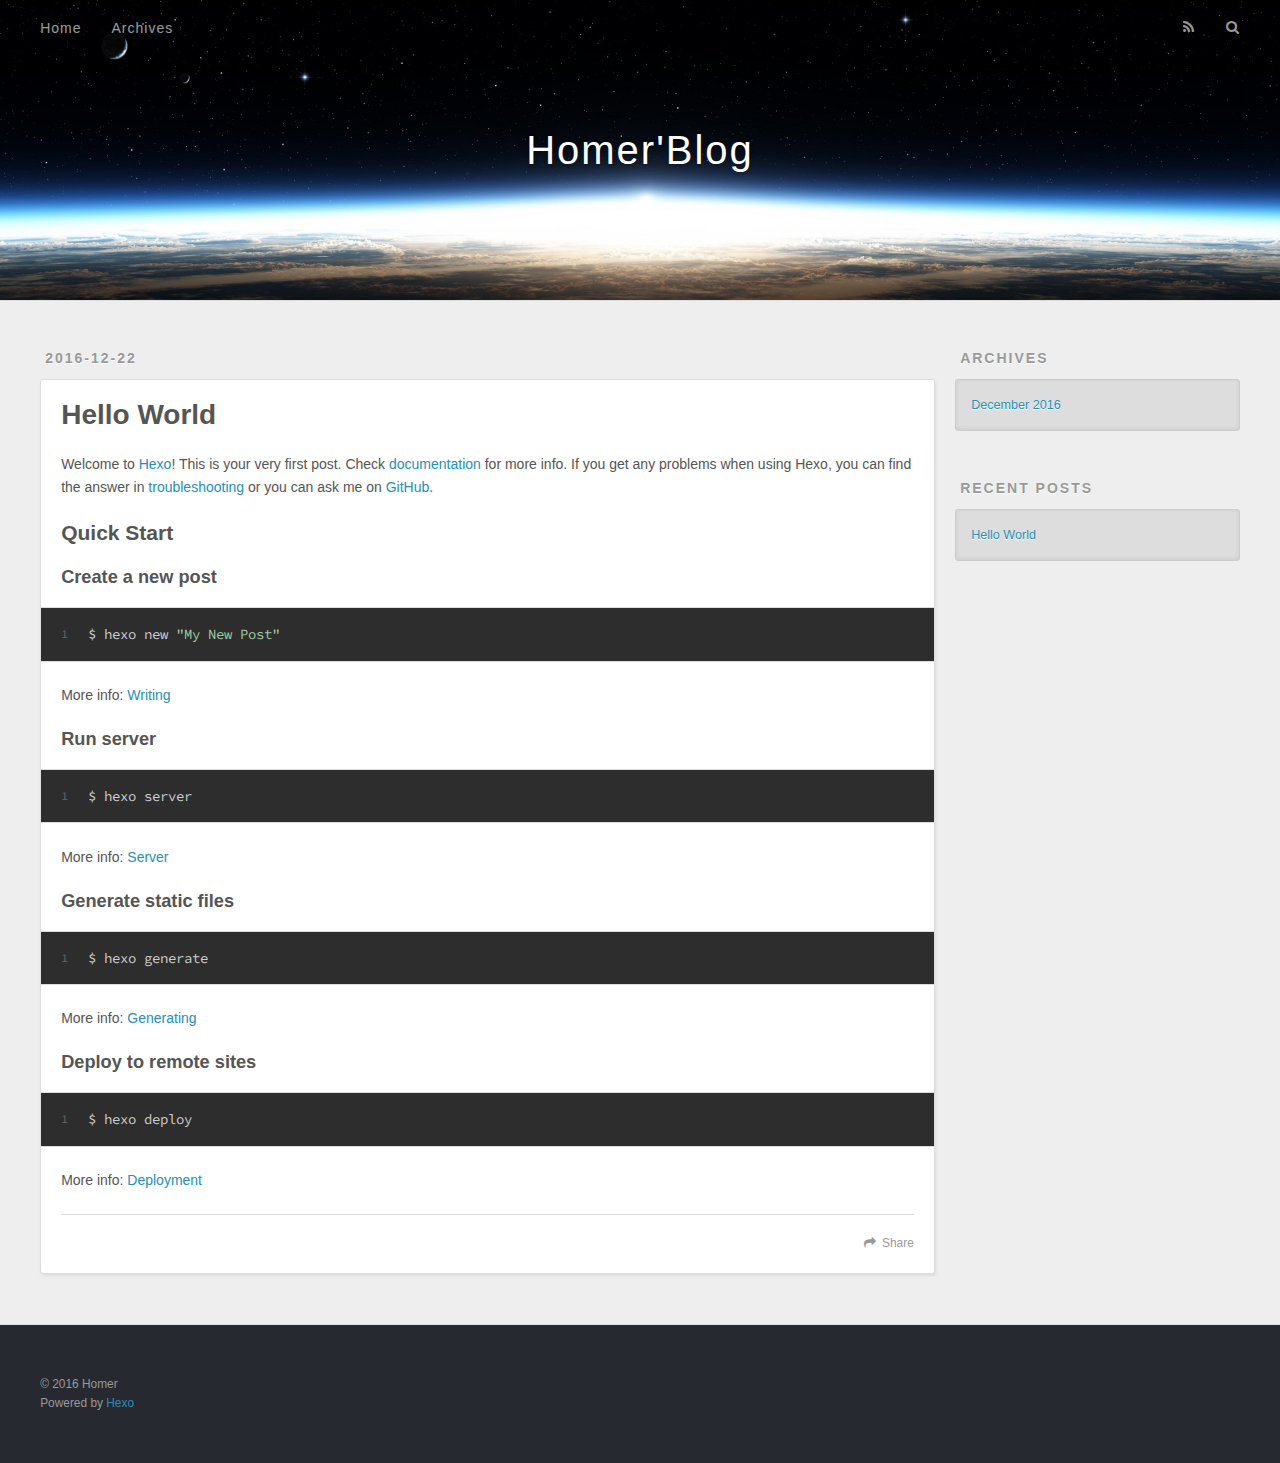
==== index.html @ 0e6e320c "Site updated: 2016-12-22 16:47:36" ====
<!DOCTYPE html>
<html>
<head>
  <meta charset="utf-8">
  
  <title>Homer&#39;Blog</title>
  <meta name="viewport" content="width=device-width, initial-scale=1, maximum-scale=1">
  <meta property="og:type" content="website">
<meta property="og:title" content="Homer'Blog">
<meta property="og:url" content="http://yoursite.com/index.html">
<meta property="og:site_name" content="Homer'Blog">
<meta name="twitter:card" content="summary">
<meta name="twitter:title" content="Homer'Blog">
  
    <link rel="alternate" href="/atom.xml" title="Homer&#39;Blog" type="application/atom+xml">
  
  
    <link rel="icon" href="/favicon.png">
  
  
    <link href="//fonts.googleapis.com/css?family=Source+Code+Pro" rel="stylesheet" type="text/css">
  
  <link rel="stylesheet" href="/css/style.css">
  

</head>

<body>
  <div id="container">
    <div id="wrap">
      <header id="header">
  <div id="banner"></div>
  <div id="header-outer" class="outer">
    <div id="header-title" class="inner">
      <h1 id="logo-wrap">
        <a href="/" id="logo">Homer&#39;Blog</a>
      </h1>
      
    </div>
    <div id="header-inner" class="inner">
      <nav id="main-nav">
        <a id="main-nav-toggle" class="nav-icon"></a>
        
          <a class="main-nav-link" href="/">Home</a>
        
          <a class="main-nav-link" href="/archives">Archives</a>
        
      </nav>
      <nav id="sub-nav">
        
          <a id="nav-rss-link" class="nav-icon" href="/atom.xml" title="RSS Feed"></a>
        
        <a id="nav-search-btn" class="nav-icon" title="Search"></a>
      </nav>
      <div id="search-form-wrap">
        <form action="//google.com/search" method="get" accept-charset="UTF-8" class="search-form"><input type="search" name="q" results="0" class="search-form-input" placeholder="Search"><button type="submit" class="search-form-submit">&#xF002;</button><input type="hidden" name="sitesearch" value="http://yoursite.com"></form>
      </div>
    </div>
  </div>
</header>
      <div class="outer">
        <section id="main">
  
    <article id="post-hello-world" class="article article-type-post" itemscope itemprop="blogPost">
  <div class="article-meta">
    <a href="/2016/12/22/hello-world/" class="article-date">
  <time datetime="2016-12-22T08:40:36.064Z" itemprop="datePublished">2016-12-22</time>
</a>
    
  </div>
  <div class="article-inner">
    
    
      <header class="article-header">
        
  
    <h1 itemprop="name">
      <a class="article-title" href="/2016/12/22/hello-world/">Hello World</a>
    </h1>
  

      </header>
    
    <div class="article-entry" itemprop="articleBody">
      
        <p>Welcome to <a href="https://hexo.io/" target="_blank" rel="external">Hexo</a>! This is your very first post. Check <a href="https://hexo.io/docs/" target="_blank" rel="external">documentation</a> for more info. If you get any problems when using Hexo, you can find the answer in <a href="https://hexo.io/docs/troubleshooting.html" target="_blank" rel="external">troubleshooting</a> or you can ask me on <a href="https://github.com/hexojs/hexo/issues" target="_blank" rel="external">GitHub</a>.</p>
<h2 id="Quick-Start"><a href="#Quick-Start" class="headerlink" title="Quick Start"></a>Quick Start</h2><h3 id="Create-a-new-post"><a href="#Create-a-new-post" class="headerlink" title="Create a new post"></a>Create a new post</h3><figure class="highlight bash"><table><tr><td class="gutter"><pre><div class="line">1</div></pre></td><td class="code"><pre><div class="line">$ hexo new <span class="string">"My New Post"</span></div></pre></td></tr></table></figure>
<p>More info: <a href="https://hexo.io/docs/writing.html" target="_blank" rel="external">Writing</a></p>
<h3 id="Run-server"><a href="#Run-server" class="headerlink" title="Run server"></a>Run server</h3><figure class="highlight bash"><table><tr><td class="gutter"><pre><div class="line">1</div></pre></td><td class="code"><pre><div class="line">$ hexo server</div></pre></td></tr></table></figure>
<p>More info: <a href="https://hexo.io/docs/server.html" target="_blank" rel="external">Server</a></p>
<h3 id="Generate-static-files"><a href="#Generate-static-files" class="headerlink" title="Generate static files"></a>Generate static files</h3><figure class="highlight bash"><table><tr><td class="gutter"><pre><div class="line">1</div></pre></td><td class="code"><pre><div class="line">$ hexo generate</div></pre></td></tr></table></figure>
<p>More info: <a href="https://hexo.io/docs/generating.html" target="_blank" rel="external">Generating</a></p>
<h3 id="Deploy-to-remote-sites"><a href="#Deploy-to-remote-sites" class="headerlink" title="Deploy to remote sites"></a>Deploy to remote sites</h3><figure class="highlight bash"><table><tr><td class="gutter"><pre><div class="line">1</div></pre></td><td class="code"><pre><div class="line">$ hexo deploy</div></pre></td></tr></table></figure>
<p>More info: <a href="https://hexo.io/docs/deployment.html" target="_blank" rel="external">Deployment</a></p>

      
    </div>
    <footer class="article-footer">
      <a data-url="http://yoursite.com/2016/12/22/hello-world/" data-id="cix04klu40000aospri0q5ve8" class="article-share-link">Share</a>
      
      
    </footer>
  </div>
  
</article>


  

</section>
        
          <aside id="sidebar">
  
    

  
    

  
    
  
    
  <div class="widget-wrap">
    <h3 class="widget-title">Archives</h3>
    <div class="widget">
      <ul class="archive-list"><li class="archive-list-item"><a class="archive-list-link" href="/archives/2016/12/">December 2016</a></li></ul>
    </div>
  </div>


  
    
  <div class="widget-wrap">
    <h3 class="widget-title">Recent Posts</h3>
    <div class="widget">
      <ul>
        
          <li>
            <a href="/2016/12/22/hello-world/">Hello World</a>
          </li>
        
      </ul>
    </div>
  </div>

  
</aside>
        
      </div>
      <footer id="footer">
  
  <div class="outer">
    <div id="footer-info" class="inner">
      &copy; 2016 Homer<br>
      Powered by <a href="http://hexo.io/" target="_blank">Hexo</a>
    </div>
  </div>
</footer>
    </div>
    <nav id="mobile-nav">
  
    <a href="/" class="mobile-nav-link">Home</a>
  
    <a href="/archives" class="mobile-nav-link">Archives</a>
  
</nav>
    

<script src="//ajax.googleapis.com/ajax/libs/jquery/2.0.3/jquery.min.js"></script>


  <link rel="stylesheet" href="/fancybox/jquery.fancybox.css">
  <script src="/fancybox/jquery.fancybox.pack.js"></script>


<script src="/js/script.js"></script>

  </div>
</body>
</html>
---- css/style.css ----
body {
  width: 100%;
}
body:before,
body:after {
  content: "";
  display: table;
}
body:after {
  clear: both;
}
html,
body,
div,
span,
applet,
object,
iframe,
h1,
h2,
h3,
h4,
h5,
h6,
p,
blockquote,
pre,
a,
abbr,
acronym,
address,
big,
cite,
code,
del,
dfn,
em,
img,
ins,
kbd,
q,
s,
samp,
small,
strike,
strong,
sub,
sup,
tt,
var,
dl,
dt,
dd,
ol,
ul,
li,
fieldset,
form,
label,
legend,
table,
caption,
tbody,
tfoot,
thead,
tr,
th,
td {
  margin: 0;
  padding: 0;
  border: 0;
  outline: 0;
  font-weight: inherit;
  font-style: inherit;
  font-family: inherit;
  font-size: 100%;
  vertical-align: baseline;
}
body {
  line-height: 1;
  color: #000;
  background: #fff;
}
ol,
ul {
  list-style: none;
}
table {
  border-collapse: separate;
  border-spacing: 0;
  vertical-align: middle;
}
caption,
th,
td {
  text-align: left;
  font-weight: normal;
  vertical-align: middle;
}
a img {
  border: none;
}
input,
button {
  margin: 0;
  padding: 0;
}
input::-moz-focus-inner,
button::-moz-focus-inner {
  border: 0;
  padding: 0;
}
@font-face {
  font-family: FontAwesome;
  font-style: normal;
  font-weight: normal;
  src: url("fonts/fontawesome-webfont.eot?v=#4.0.3");
  src: url("fonts/fontawesome-webfont.eot?#iefix&v=#4.0.3") format("embedded-opentype"), url("fonts/fontawesome-webfont.woff?v=#4.0.3") format("woff"), url("fonts/fontawesome-webfont.ttf?v=#4.0.3") format("truetype"), url("fonts/fontawesome-webfont.svg#fontawesomeregular?v=#4.0.3") format("svg");
}
html,
body,
#container {
  height: 100%;
}
body {
  background: #eee;
  font: 14px "Helvetica Neue", Helvetica, Arial, sans-serif;
  -webkit-text-size-adjust: 100%;
}
.outer {
  max-width: 1220px;
  margin: 0 auto;
  padding: 0 20px;
}
.outer:before,
.outer:after {
  content: "";
  display: table;
}
.outer:after {
  clear: both;
}
.inner {
  display: inline;
  float: left;
  width: 98.33333333333333%;
  margin: 0 0.833333333333333%;
}
.left,
.alignleft {
  float: left;
}
.right,
.alignright {
  float: right;
}
.clear {
  clear: both;
}
#container {
  position: relative;
}
.mobile-nav-on {
  overflow: hidden;
}
#wrap {
  height: 100%;
  width: 100%;
  position: absolute;
  top: 0;
  left: 0;
  -webkit-transition: 0.2s ease-out;
  -moz-transition: 0.2s ease-out;
  -ms-transition: 0.2s ease-out;
  transition: 0.2s ease-out;
  z-index: 1;
  background: #eee;
}
.mobile-nav-on #wrap {
  left: 280px;
}
@media screen and (min-width: 768px) {
  #main {
    display: inline;
    float: left;
    width: 73.33333333333333%;
    margin: 0 0.833333333333333%;
  }
}
.article-date,
.article-category-link,
.archive-year,
.widget-title {
  text-decoration: none;
  text-transform: uppercase;
  letter-spacing: 2px;
  color: #999;
  margin-bottom: 1em;
  margin-left: 5px;
  line-height: 1em;
  text-shadow: 0 1px #fff;
  font-weight: bold;
}
.article-inner,
.archive-article-inner {
  background: #fff;
  -webkit-box-shadow: 1px 2px 3px #ddd;
  box-shadow: 1px 2px 3px #ddd;
  border: 1px solid #ddd;
  border-radius: 3px;
}
.article-entry h1,
.widget h1 {
  font-size: 2em;
}
.article-entry h2,
.widget h2 {
  font-size: 1.5em;
}
.article-entry h3,
.widget h3 {
  font-size: 1.3em;
}
.article-entry h4,
.widget h4 {
  font-size: 1.2em;
}
.article-entry h5,
.widget h5 {
  font-size: 1em;
}
.article-entry h6,
.widget h6 {
  font-size: 1em;
  color: #999;
}
.article-entry hr,
.widget hr {
  border: 1px dashed #ddd;
}
.article-entry strong,
.widget strong {
  font-weight: bold;
}
.article-entry em,
.widget em,
.article-entry cite,
.widget cite {
  font-style: italic;
}
.article-entry sup,
.widget sup,
.article-entry sub,
.widget sub {
  font-size: 0.75em;
  line-height: 0;
  position: relative;
  vertical-align: baseline;
}
.article-entry sup,
.widget sup {
  top: -0.5em;
}
.article-entry sub,
.widget sub {
  bottom: -0.2em;
}
.article-entry small,
.widget small {
  font-size: 0.85em;
}
.article-entry acronym,
.widget acronym,
.article-entry abbr,
.widget abbr {
  border-bottom: 1px dotted;
}
.article-entry ul,
.widget ul,
.article-entry ol,
.widget ol,
.article-entry dl,
.widget dl {
  margin: 0 20px;
  line-height: 1.6em;
}
.article-entry ul ul,
.widget ul ul,
.article-entry ol ul,
.widget ol ul,
.article-entry ul ol,
.widget ul ol,
.article-entry ol ol,
.widget ol ol {
  margin-top: 0;
  margin-bottom: 0;
}
.article-entry ul,
.widget ul {
  list-style: disc;
}
.article-entry ol,
.widget ol {
  list-style: decimal;
}
.article-entry dt,
.widget dt {
  font-weight: bold;
}
#header {
  height: 300px;
  position: relative;
  border-bottom: 1px solid #ddd;
}
#header:before,
#header:after {
  content: "";
  position: absolute;
  left: 0;
  right: 0;
  height: 40px;
}
#header:before {
  top: 0;
  background: -webkit-linear-gradient(rgba(0,0,0,0.2), transparent);
  background: -moz-linear-gradient(rgba(0,0,0,0.2), transparent);
  background: -ms-linear-gradient(rgba(0,0,0,0.2), transparent);
  background: linear-gradient(rgba(0,0,0,0.2), transparent);
}
#header:after {
  bottom: 0;
  background: -webkit-linear-gradient(transparent, rgba(0,0,0,0.2));
  background: -moz-linear-gradient(transparent, rgba(0,0,0,0.2));
  background: -ms-linear-gradient(transparent, rgba(0,0,0,0.2));
  background: linear-gradient(transparent, rgba(0,0,0,0.2));
}
#header-outer {
  height: 100%;
  position: relative;
}
#header-inner {
  position: relative;
  overflow: hidden;
}
#banner {
  position: absolute;
  top: 0;
  left: 0;
  width: 100%;
  height: 100%;
  background: url("images/banner.jpg") center #000;
  -webkit-background-size: cover;
  -moz-background-size: cover;
  background-size: cover;
  z-index: -1;
}
#header-title {
  text-align: center;
  height: 40px;
  position: absolute;
  top: 50%;
  left: 0;
  margin-top: -20px;
}
#logo,
#subtitle {
  text-decoration: none;
  color: #fff;
  font-weight: 300;
  text-shadow: 0 1px 4px rgba(0,0,0,0.3);
}
#logo {
  font-size: 40px;
  line-height: 40px;
  letter-spacing: 2px;
}
#subtitle {
  font-size: 16px;
  line-height: 16px;
  letter-spacing: 1px;
}
#subtitle-wrap {
  margin-top: 16px;
}
#main-nav {
  float: left;
  margin-left: -15px;
}
.nav-icon,
.main-nav-link {
  float: left;
  color: #fff;
  opacity: 0.6;
  text-decoration: none;
  text-shadow: 0 1px rgba(0,0,0,0.2);
  -webkit-transition: opacity 0.2s;
  -moz-transition: opacity 0.2s;
  -ms-transition: opacity 0.2s;
  transition: opacity 0.2s;
  display: block;
  padding: 20px 15px;
}
.nav-icon:hover,
.main-nav-link:hover {
  opacity: 1;
}
.nav-icon {
  font-family: FontAwesome;
  text-align: center;
  font-size: 14px;
  width: 14px;
  height: 14px;
  padding: 20px 15px;
  position: relative;
  cursor: pointer;
}
.main-nav-link {
  font-weight: 300;
  letter-spacing: 1px;
}
@media screen and (max-width: 479px) {
  .main-nav-link {
    display: none;
  }
}
#main-nav-toggle {
  display: none;
}
#main-nav-toggle:before {
  content: "\f0c9";
}
@media screen and (max-width: 479px) {
  #main-nav-toggle {
    display: block;
  }
}
#sub-nav {
  float: right;
  margin-right: -15px;
}
#nav-rss-link:before {
  content: "\f09e";
}
#nav-search-btn:before {
  content: "\f002";
}
#search-form-wrap {
  position: absolute;
  top: 15px;
  width: 150px;
  height: 30px;
  right: -150px;
  opacity: 0;
  -webkit-transition: 0.2s ease-out;
  -moz-transition: 0.2s ease-out;
  -ms-transition: 0.2s ease-out;
  transition: 0.2s ease-out;
}
#search-form-wrap.on {
  opacity: 1;
  right: 0;
}
@media screen and (max-width: 479px) {
  #search-form-wrap {
    width: 100%;
    right: -100%;
  }
}
.search-form {
  position: absolute;
  top: 0;
  left: 0;
  right: 0;
  background: #fff;
  padding: 5px 15px;
  border-radius: 15px;
  -webkit-box-shadow: 0 0 10px rgba(0,0,0,0.3);
  box-shadow: 0 0 10px rgba(0,0,0,0.3);
}
.search-form-input {
  border: none;
  background: none;
  color: #555;
  width: 100%;
  font: 13px "Helvetica Neue", Helvetica, Arial, sans-serif;
  outline: none;
}
.search-form-input::-webkit-search-results-decoration,
.search-form-input::-webkit-search-cancel-button {
  -webkit-appearance: none;
}
.search-form-submit {
  position: absolute;
  top: 50%;
  right: 10px;
  margin-top: -7px;
  font: 13px FontAwesome;
  border: none;
  background: none;
  color: #bbb;
  cursor: pointer;
}
.search-form-submit:hover,
.search-form-submit:focus {
  color: #777;
}
.article {
  margin: 50px 0;
}
.article-inner {
  overflow: hidden;
}
.article-meta:before,
.article-meta:after {
  content: "";
  display: table;
}
.article-meta:after {
  clear: both;
}
.article-date {
  float: left;
}
.article-category {
  float: left;
  line-height: 1em;
  color: #ccc;
  text-shadow: 0 1px #fff;
  margin-left: 8px;
}
.article-category:before {
  content: "\2022";
}
.article-category-link {
  margin: 0 12px 1em;
}
.article-header {
  padding: 20px 20px 0;
}
.article-title {
  text-decoration: none;
  font-size: 2em;
  font-weight: bold;
  color: #555;
  line-height: 1.1em;
  -webkit-transition: color 0.2s;
  -moz-transition: color 0.2s;
  -ms-transition: color 0.2s;
  transition: color 0.2s;
}
a.article-title:hover {
  color: #258fb8;
}
.article-entry {
  color: #555;
  padding: 0 20px;
}
.article-entry:before,
.article-entry:after {
  content: "";
  display: table;
}
.article-entry:after {
  clear: both;
}
.article-entry p,
.article-entry table {
  line-height: 1.6em;
  margin: 1.6em 0;
}
.article-entry h1,
.article-entry h2,
.article-entry h3,
.article-entry h4,
.article-entry h5,
.article-entry h6 {
  font-weight: bold;
}
.article-entry h1,
.article-entry h2,
.article-entry h3,
.article-entry h4,
.article-entry h5,
.article-entry h6 {
  line-height: 1.1em;
  margin: 1.1em 0;
}
.article-entry a {
  color: #258fb8;
  text-decoration: none;
}
.article-entry a:hover {
  text-decoration: underline;
}
.article-entry ul,
.article-entry ol,
.article-entry dl {
  margin-top: 1.6em;
  margin-bottom: 1.6em;
}
.article-entry img,
.article-entry video {
  max-width: 100%;
  height: auto;
  display: block;
  margin: auto;
}
.article-entry iframe {
  border: none;
}
.article-entry table {
  width: 100%;
  border-collapse: collapse;
  border-spacing: 0;
}
.article-entry th {
  font-weight: bold;
  border-bottom: 3px solid #ddd;
  padding-bottom: 0.5em;
}
.article-entry td {
  border-bottom: 1px solid #ddd;
  padding: 10px 0;
}
.article-entry blockquote {
  font-family: Georgia, "Times New Roman", serif;
  font-size: 1.4em;
  margin: 1.6em 20px;
  text-align: center;
}
.article-entry blockquote footer {
  font-size: 14px;
  margin: 1.6em 0;
  font-family: "Helvetica Neue", Helvetica, Arial, sans-serif;
}
.article-entry blockquote footer cite:before {
  content: "—";
  padding: 0 0.5em;
}
.article-entry .pullquote {
  text-align: left;
  width: 45%;
  margin: 0;
}
.article-entry .pullquote.left {
  margin-left: 0.5em;
  margin-right: 1em;
}
.article-entry .pullquote.right {
  margin-right: 0.5em;
  margin-left: 1em;
}
.article-entry .caption {
  color: #999;
  display: block;
  font-size: 0.9em;
  margin-top: 0.5em;
  position: relative;
  text-align: center;
}
.article-entry .video-container {
  position: relative;
  padding-top: 56.25%;
  height: 0;
  overflow: hidden;
}
.article-entry .video-container iframe,
.article-entry .video-container object,
.article-entry .video-container embed {
  position: absolute;
  top: 0;
  left: 0;
  width: 100%;
  height: 100%;
  margin-top: 0;
}
.article-more-link a {
  display: inline-block;
  line-height: 1em;
  padding: 6px 15px;
  border-radius: 15px;
  background: #eee;
  color: #999;
  text-shadow: 0 1px #fff;
  text-decoration: none;
}
.article-more-link a:hover {
  background: #258fb8;
  color: #fff;
  text-decoration: none;
  text-shadow: 0 1px #1e7293;
}
.article-footer {
  font-size: 0.85em;
  line-height: 1.6em;
  border-top: 1px solid #ddd;
  padding-top: 1.6em;
  margin: 0 20px 20px;
}
.article-footer:before,
.article-footer:after {
  content: "";
  display: table;
}
.article-footer:after {
  clear: both;
}
.article-footer a {
  color: #999;
  text-decoration: none;
}
.article-footer a:hover {
  color: #555;
}
.article-tag-list-item {
  float: left;
  margin-right: 10px;
}
.article-tag-list-link:before {
  content: "#";
}
.article-comment-link {
  float: right;
}
.article-comment-link:before {
  content: "\f075";
  font-family: FontAwesome;
  padding-right: 8px;
}
.article-share-link {
  cursor: pointer;
  float: right;
  margin-left: 20px;
}
.article-share-link:before {
  content: "\f064";
  font-family: FontAwesome;
  padding-right: 6px;
}
#article-nav {
  position: relative;
}
#article-nav:before,
#article-nav:after {
  content: "";
  display: table;
}
#article-nav:after {
  clear: both;
}
@media screen and (min-width: 768px) {
  #article-nav {
    margin: 50px 0;
  }
  #article-nav:before {
    width: 8px;
    height: 8px;
    position: absolute;
    top: 50%;
    left: 50%;
    margin-top: -4px;
    margin-left: -4px;
    content: "";
    border-radius: 50%;
    background: #ddd;
    -webkit-box-shadow: 0 1px 2px #fff;
    box-shadow: 0 1px 2px #fff;
  }
}
.article-nav-link-wrap {
  text-decoration: none;
  text-shadow: 0 1px #fff;
  color: #999;
  -webkit-box-sizing: border-box;
  -moz-box-sizing: border-box;
  box-sizing: border-box;
  margin-top: 50px;
  text-align: center;
  display: block;
}
.article-nav-link-wrap:hover {
  color: #555;
}
@media screen and (min-width: 768px) {
  .article-nav-link-wrap {
    width: 50%;
    margin-top: 0;
  }
}
@media screen and (min-width: 768px) {
  #article-nav-newer {
    float: left;
    text-align: right;
    padding-right: 20px;
  }
}
@media screen and (min-width: 768px) {
  #article-nav-older {
    float: right;
    text-align: left;
    padding-left: 20px;
  }
}
.article-nav-caption {
  text-transform: uppercase;
  letter-spacing: 2px;
  color: #ddd;
  line-height: 1em;
  font-weight: bold;
}
#article-nav-newer .article-nav-caption {
  margin-right: -2px;
}
.article-nav-title {
  font-size: 0.85em;
  line-height: 1.6em;
  margin-top: 0.5em;
}
.article-share-box {
  position: absolute;
  display: none;
  background: #fff;
  -webkit-box-shadow: 1px 2px 10px rgba(0,0,0,0.2);
  box-shadow: 1px 2px 10px rgba(0,0,0,0.2);
  border-radius: 3px;
  margin-left: -145px;
  overflow: hidden;
  z-index: 1;
}
.article-share-box.on {
  display: block;
}
.article-share-input {
  width: 100%;
  background: none;
  -webkit-box-sizing: border-box;
  -moz-box-sizing: border-box;
  box-sizing: border-box;
  font: 14px "Helvetica Neue", Helvetica, Arial, sans-serif;
  padding: 0 15px;
  color: #555;
  outline: none;
  border: 1px solid #ddd;
  border-radius: 3px 3px 0 0;
  height: 36px;
  line-height: 36px;
}
.article-share-links {
  background: #eee;
}
.article-share-links:before,
.article-share-links:after {
  content: "";
  display: table;
}
.article-share-links:after {
  clear: both;
}
.article-share-twitter,
.article-share-facebook,
.article-share-pinterest,
.article-share-google {
  width: 50px;
  height: 36px;
  display: block;
  float: left;
  position: relative;
  color: #999;
  text-shadow: 0 1px #fff;
}
.article-share-twitter:before,
.article-share-facebook:before,
.article-share-pinterest:before,
.article-share-google:before {
  font-size: 20px;
  font-family: FontAwesome;
  width: 20px;
  height: 20px;
  position: absolute;
  top: 50%;
  left: 50%;
  margin-top: -10px;
  margin-left: -10px;
  text-align: center;
}
.article-share-twitter:hover,
.article-share-facebook:hover,
.article-share-pinterest:hover,
.article-share-google:hover {
  color: #fff;
}
.article-share-twitter:before {
  content: "\f099";
}
.article-share-twitter:hover {
  background: #00aced;
  text-shadow: 0 1px #008abe;
}
.article-share-facebook:before {
  content: "\f09a";
}
.article-share-facebook:hover {
  background: #3b5998;
  text-shadow: 0 1px #2f477a;
}
.article-share-pinterest:before {
  content: "\f0d2";
}
.article-share-pinterest:hover {
  background: #cb2027;
  text-shadow: 0 1px #a21a1f;
}
.article-share-google:before {
  content: "\f0d5";
}
.article-share-google:hover {
  background: #dd4b39;
  text-shadow: 0 1px #be3221;
}
.article-gallery {
  background: #000;
  position: relative;
}
.article-gallery-photos {
  position: relative;
  overflow: hidden;
}
.article-gallery-img {
  display: none;
  max-width: 100%;
}
.article-gallery-img:first-child {
  display: block;
}
.article-gallery-img.loaded {
  position: absolute;
  display: block;
}
.article-gallery-img img {
  display: block;
  max-width: 100%;
  margin: 0 auto;
}
#comments {
  background: #fff;
  -webkit-box-shadow: 1px 2px 3px #ddd;
  box-shadow: 1px 2px 3px #ddd;
  padding: 20px;
  border: 1px solid #ddd;
  border-radius: 3px;
  margin: 50px 0;
}
#comments a {
  color: #258fb8;
}
.archives-wrap {
  margin: 50px 0;
}
.archives:before,
.archives:after {
  content: "";
  display: table;
}
.archives:after {
  clear: both;
}
.archive-year-wrap {
  margin-bottom: 1em;
}
.archives {
  -webkit-column-gap: 10px;
  -moz-column-gap: 10px;
  column-gap: 10px;
}
@media screen and (min-width: 480px) and (max-width: 767px) {
  .archives {
    -webkit-column-count: 2;
    -moz-column-count: 2;
    column-count: 2;
  }
}
@media screen and (min-width: 768px) {
  .archives {
    -webkit-column-count: 3;
    -moz-column-count: 3;
    column-count: 3;
  }
}
.archive-article {
  -webkit-column-break-inside: avoid;
  page-break-inside: avoid;
  overflow: hidden;
  break-inside: avoid-column;
}
.archive-article-inner {
  padding: 10px;
  margin-bottom: 15px;
}
.archive-article-title {
  text-decoration: none;
  font-weight: bold;
  color: #555;
  -webkit-transition: color 0.2s;
  -moz-transition: color 0.2s;
  -ms-transition: color 0.2s;
  transition: color 0.2s;
  line-height: 1.6em;
}
.archive-article-title:hover {
  color: #258fb8;
}
.archive-article-footer {
  margin-top: 1em;
}
.archive-article-date {
  color: #999;
  text-decoration: none;
  font-size: 0.85em;
  line-height: 1em;
  margin-bottom: 0.5em;
  display: block;
}
#page-nav {
  margin: 50px auto;
  background: #fff;
  -webkit-box-shadow: 1px 2px 3px #ddd;
  box-shadow: 1px 2px 3px #ddd;
  border: 1px solid #ddd;
  border-radius: 3px;
  text-align: center;
  color: #999;
  overflow: hidden;
}
#page-nav:before,
#page-nav:after {
  content: "";
  display: table;
}
#page-nav:after {
  clear: both;
}
#page-nav a,
#page-nav span {
  padding: 10px 20px;
  line-height: 1;
  height: 2ex;
}
#page-nav a {
  color: #999;
  text-decoration: none;
}
#page-nav a:hover {
  background: #999;
  color: #fff;
}
#page-nav .prev {
  float: left;
}
#page-nav .next {
  float: right;
}
#page-nav .page-number {
  display: inline-block;
}
@media screen and (max-width: 479px) {
  #page-nav .page-number {
    display: none;
  }
}
#page-nav .current {
  color: #555;
  font-weight: bold;
}
#page-nav .space {
  color: #ddd;
}
#footer {
  background: #262a30;
  padding: 50px 0;
  border-top: 1px solid #ddd;
  color: #999;
}
#footer a {
  color: #258fb8;
  text-decoration: none;
}
#footer a:hover {
  text-decoration: underline;
}
#footer-info {
  line-height: 1.6em;
  font-size: 0.85em;
}
.article-entry pre,
.article-entry .highlight {
  background: #2d2d2d;
  margin: 0 -20px;
  padding: 15px 20px;
  border-style: solid;
  border-color: #ddd;
  border-width: 1px 0;
  overflow: auto;
  color: #ccc;
  line-height: 22.400000000000002px;
}
.article-entry .highlight .gutter pre,
.article-entry .gist .gist-file .gist-data .line-numbers {
  color: #666;
  font-size: 0.85em;
}
.article-entry pre,
.article-entry code {
  font-family: "Source Code Pro", Consolas, Monaco, Menlo, Consolas, monospace;
}
.article-entry code {
  background: #eee;
  text-shadow: 0 1px #fff;
  padding: 0 0.3em;
}
.article-entry pre code {
  background: none;
  text-shadow: none;
  padding: 0;
}
.article-entry .highlight pre {
  border: none;
  margin: 0;
  padding: 0;
}
.article-entry .highlight table {
  margin: 0;
  width: auto;
}
.article-entry .highlight td {
  border: none;
  padding: 0;
}
.article-entry .highlight figcaption {
  font-size: 0.85em;
  color: #999;
  line-height: 1em;
  margin-bottom: 1em;
}
.article-entry .highlight figcaption:before,
.article-entry .highlight figcaption:after {
  content: "";
  display: table;
}
.article-entry .highlight figcaption:after {
  clear: both;
}
.article-entry .highlight figcaption a {
  float: right;
}
.article-entry .highlight .gutter pre {
  text-align: right;
  padding-right: 20px;
}
.article-entry .highlight .line {
  height: 22.400000000000002px;
}
.article-entry .highlight .line.marked {
  background: #515151;
}
.article-entry .gist {
  margin: 0 -20px;
  border-style: solid;
  border-color: #ddd;
  border-width: 1px 0;
  background: #2d2d2d;
  padding: 15px 20px 15px 0;
}
.article-entry .gist .gist-file {
  border: none;
  font-family: "Source Code Pro", Consolas, Monaco, Menlo, Consolas, monospace;
  margin: 0;
}
.article-entry .gist .gist-file .gist-data {
  background: none;
  border: none;
}
.article-entry .gist .gist-file .gist-data .line-numbers {
  background: none;
  border: none;
  padding: 0 20px 0 0;
}
.article-entry .gist .gist-file .gist-data .line-data {
  padding: 0 !important;
}
.article-entry .gist .gist-file .highlight {
  margin: 0;
  padding: 0;
  border: none;
}
.article-entry .gist .gist-file .gist-meta {
  background: #2d2d2d;
  color: #999;
  font: 0.85em "Helvetica Neue", Helvetica, Arial, sans-serif;
  text-shadow: 0 0;
  padding: 0;
  margin-top: 1em;
  margin-left: 20px;
}
.article-entry .gist .gist-file .gist-meta a {
  color: #258fb8;
  font-weight: normal;
}
.article-entry .gist .gist-file .gist-meta a:hover {
  text-decoration: underline;
}
pre .comment,
pre .title {
  color: #999;
}
pre .variable,
pre .attribute,
pre .tag,
pre .regexp,
pre .ruby .constant,
pre .xml .tag .title,
pre .xml .pi,
pre .xml .doctype,
pre .html .doctype,
pre .css .id,
pre .css .class,
pre .css .pseudo {
  color: #f2777a;
}
pre .number,
pre .preprocessor,
pre .built_in,
pre .literal,
pre .params,
pre .constant {
  color: #f99157;
}
pre .class,
pre .ruby .class .title,
pre .css .rules .attribute {
  color: #9c9;
}
pre .string,
pre .value,
pre .inheritance,
pre .header,
pre .ruby .symbol,
pre .xml .cdata {
  color: #9c9;
}
pre .css .hexcolor {
  color: #6cc;
}
pre .function,
pre .python .decorator,
pre .python .title,
pre .ruby .function .title,
pre .ruby .title .keyword,
pre .perl .sub,
pre .javascript .title,
pre .coffeescript .title {
  color: #69c;
}
pre .keyword,
pre .javascript .function {
  color: #c9c;
}
@media screen and (max-width: 479px) {
  #mobile-nav {
    position: absolute;
    top: 0;
    left: 0;
    width: 280px;
    height: 100%;
    background: #191919;
    border-right: 1px solid #fff;
  }
}
@media screen and (max-width: 479px) {
  .mobile-nav-link {
    display: block;
    color: #999;
    text-decoration: none;
    padding: 15px 20px;
    font-weight: bold;
  }
  .mobile-nav-link:hover {
    color: #fff;
  }
}
@media screen and (min-width: 768px) {
  #sidebar {
    display: inline;
    float: left;
    width: 23.333333333333332%;
    margin: 0 0.833333333333333%;
  }
}
.widget-wrap {
  margin: 50px 0;
}
.widget {
  color: #777;
  text-shadow: 0 1px #fff;
  background: #ddd;
  -webkit-box-shadow: 0 -1px 4px #ccc inset;
  box-shadow: 0 -1px 4px #ccc inset;
  border: 1px solid #ccc;
  padding: 15px;
  border-radius: 3px;
}
.widget a {
  color: #258fb8;
  text-decoration: none;
}
.widget a:hover {
  text-decoration: underline;
}
.widget ul ul,
.widget ol ul,
.widget dl ul,
.widget ul ol,
.widget ol ol,
.widget dl ol,
.widget ul dl,
.widget ol dl,
.widget dl dl {
  margin-left: 15px;
  list-style: disc;
}
.widget {
  line-height: 1.6em;
  word-wrap: break-word;
  font-size: 0.9em;
}
.widget ul,
.widget ol {
  list-style: none;
  margin: 0;
}
.widget ul ul,
.widget ol ul,
.widget ul ol,
.widget ol ol {
  margin: 0 20px;
}
.widget ul ul,
.widget ol ul {
  list-style: disc;
}
.widget ul ol,
.widget ol ol {
  list-style: decimal;
}
.category-list-count,
.tag-list-count,
.archive-list-count {
  padding-left: 5px;
  color: #999;
  font-size: 0.85em;
}
.category-list-count:before,
.tag-list-count:before,
.archive-list-count:before {
  content: "(";
}
.category-list-count:after,
.tag-list-count:after,
.archive-list-count:after {
  content: ")";
}
.tagcloud a {
  margin-right: 5px;
  display: inline-block;
}
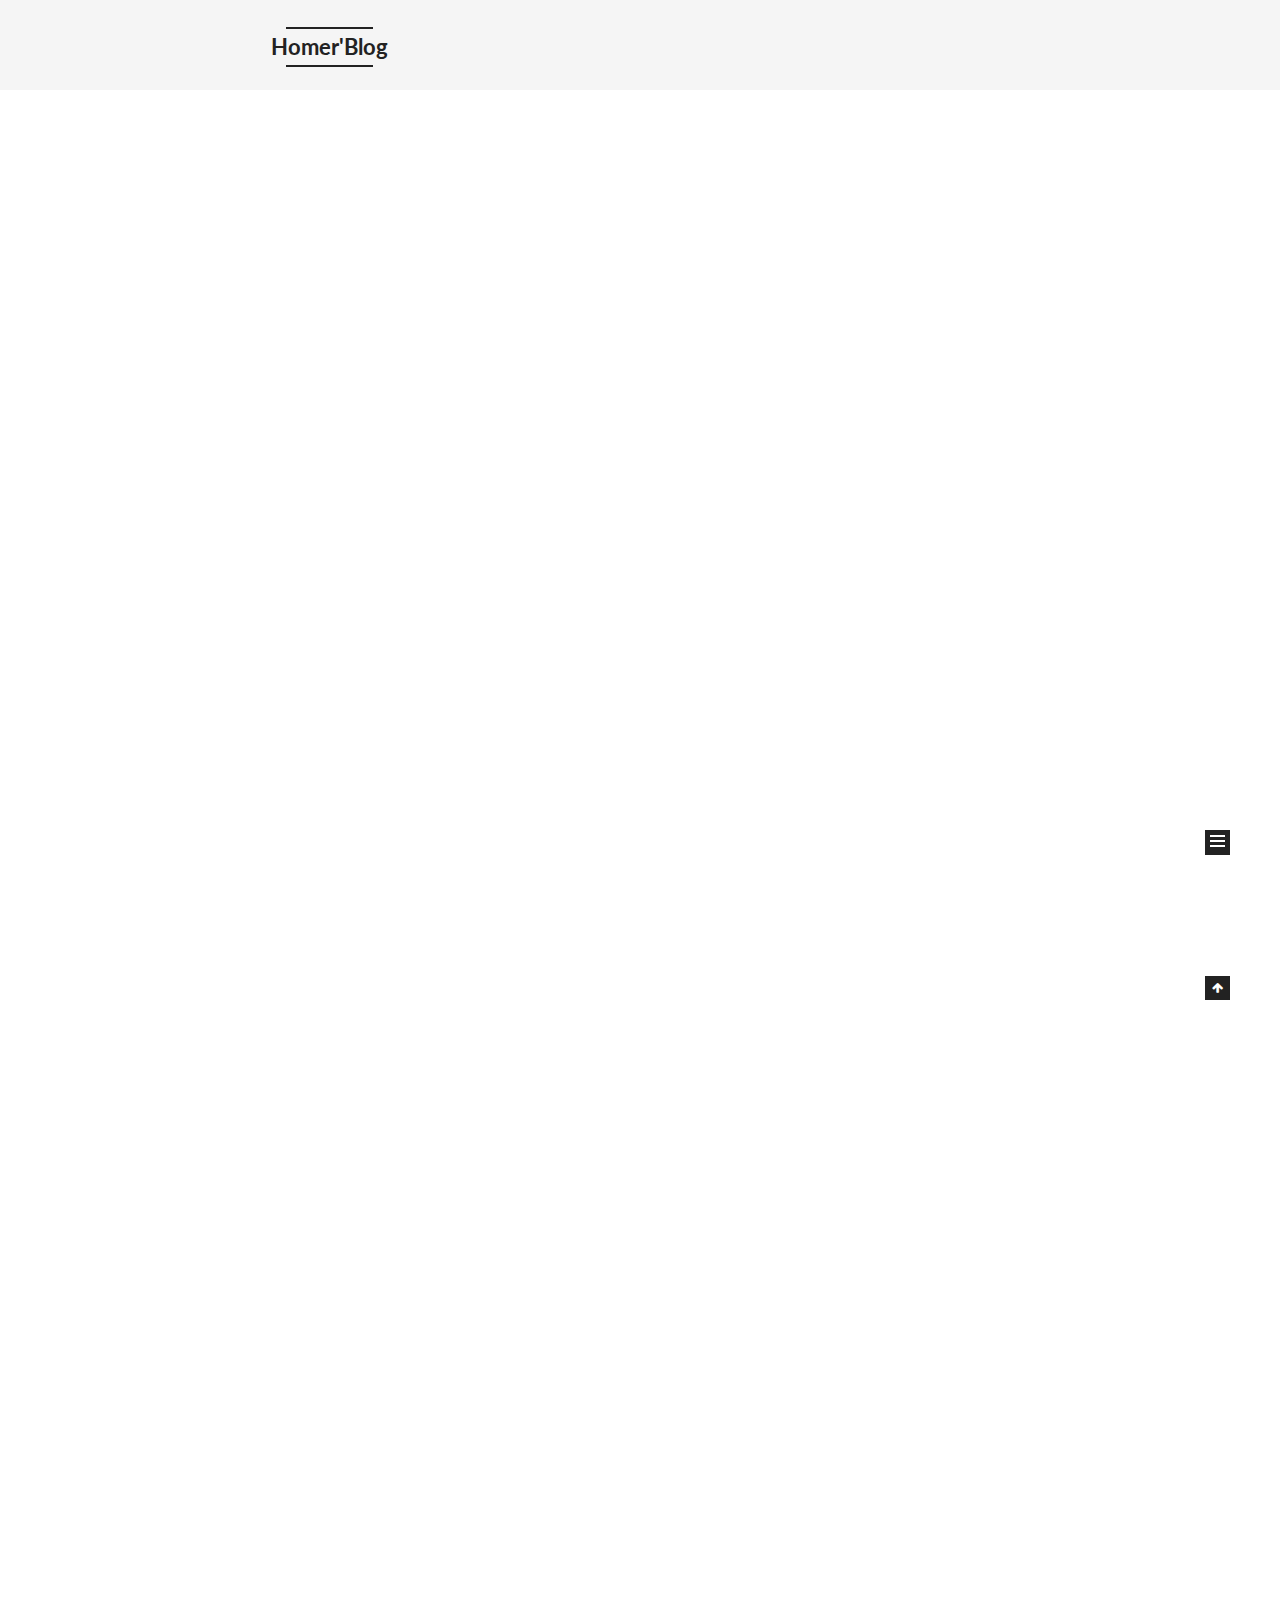
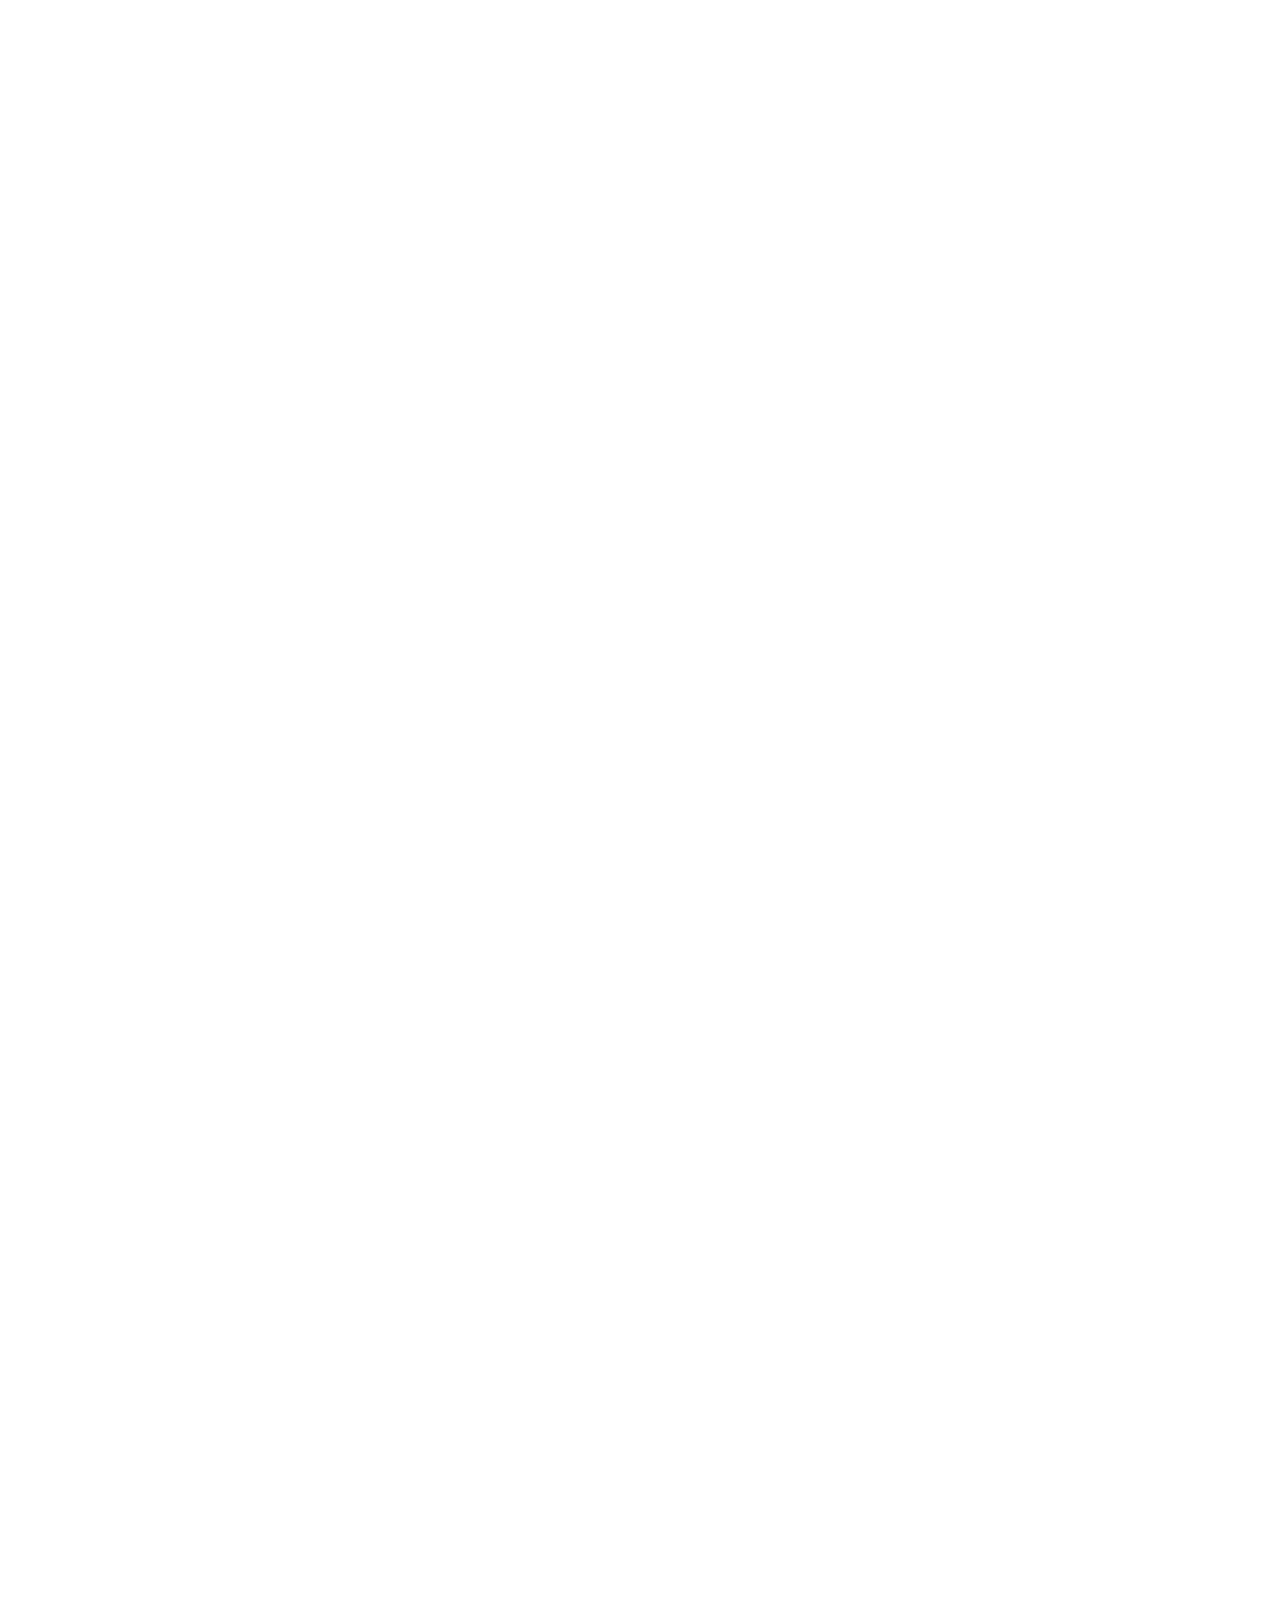
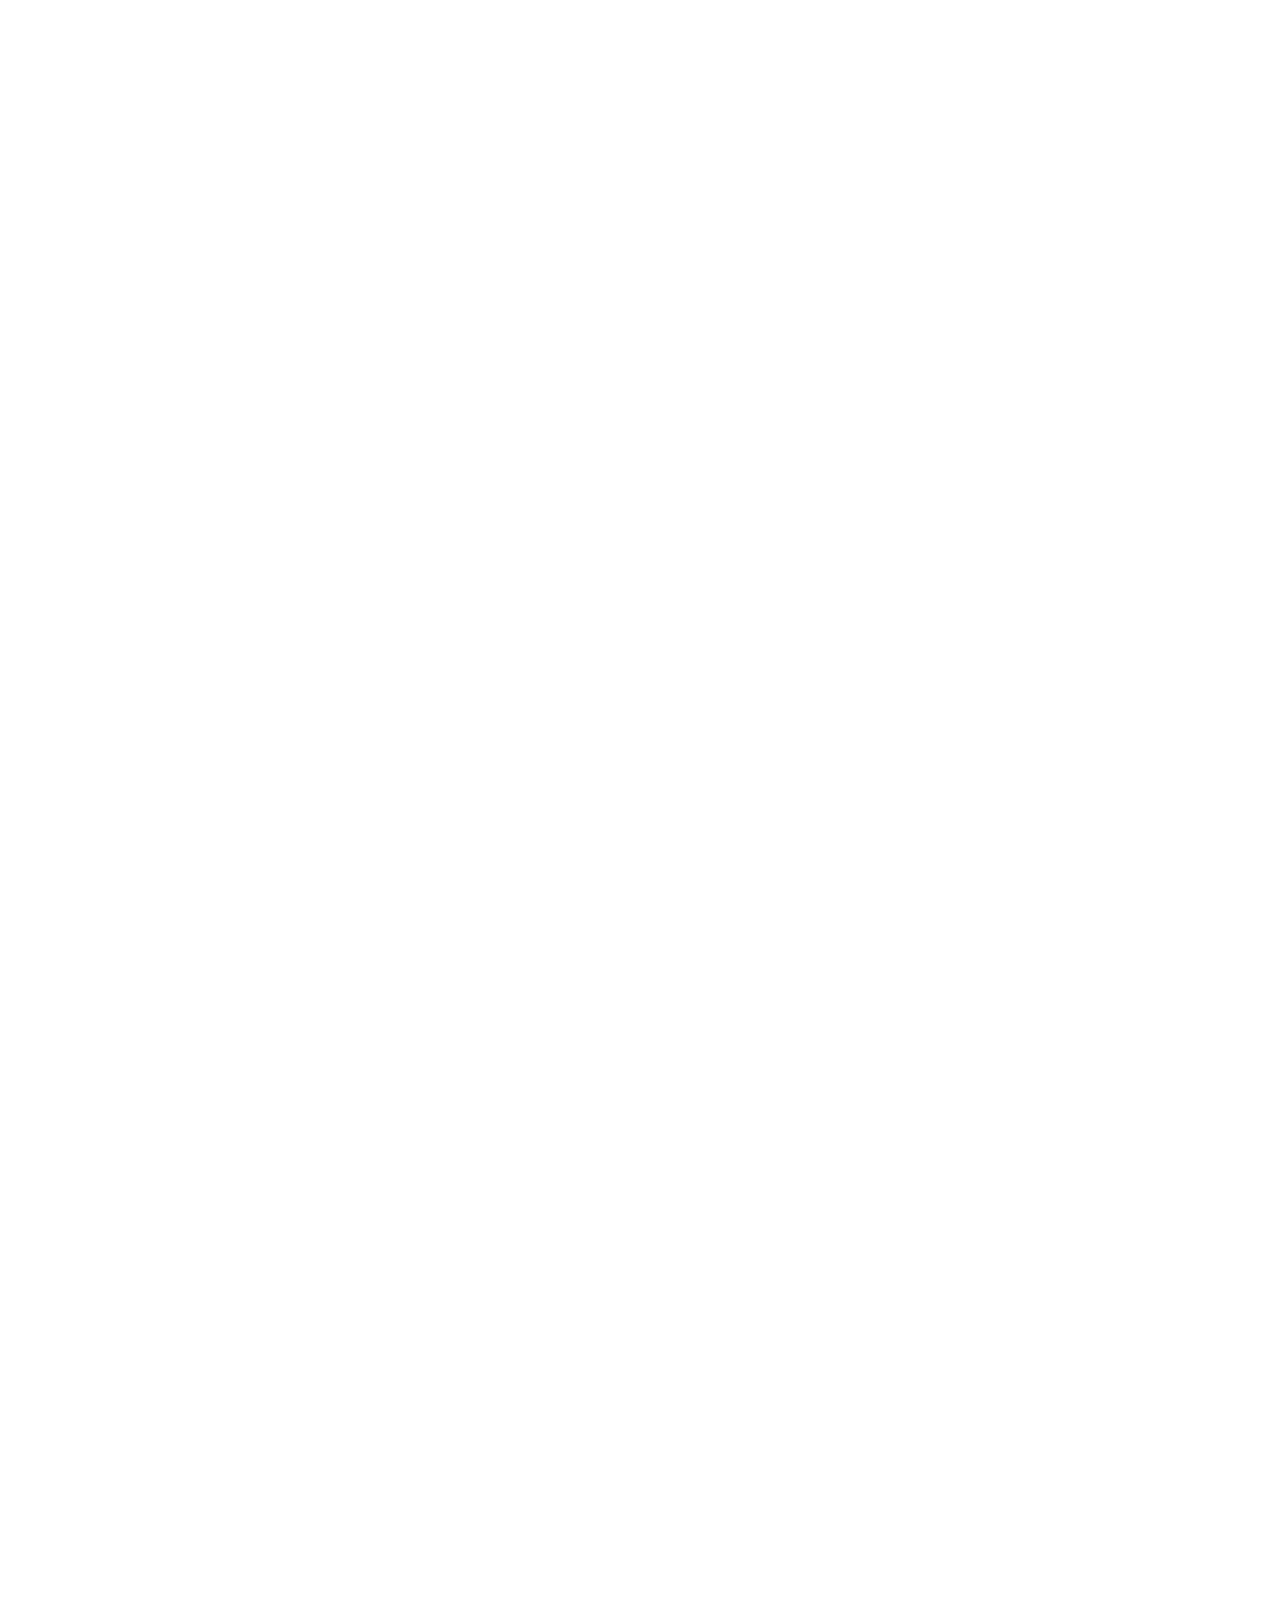
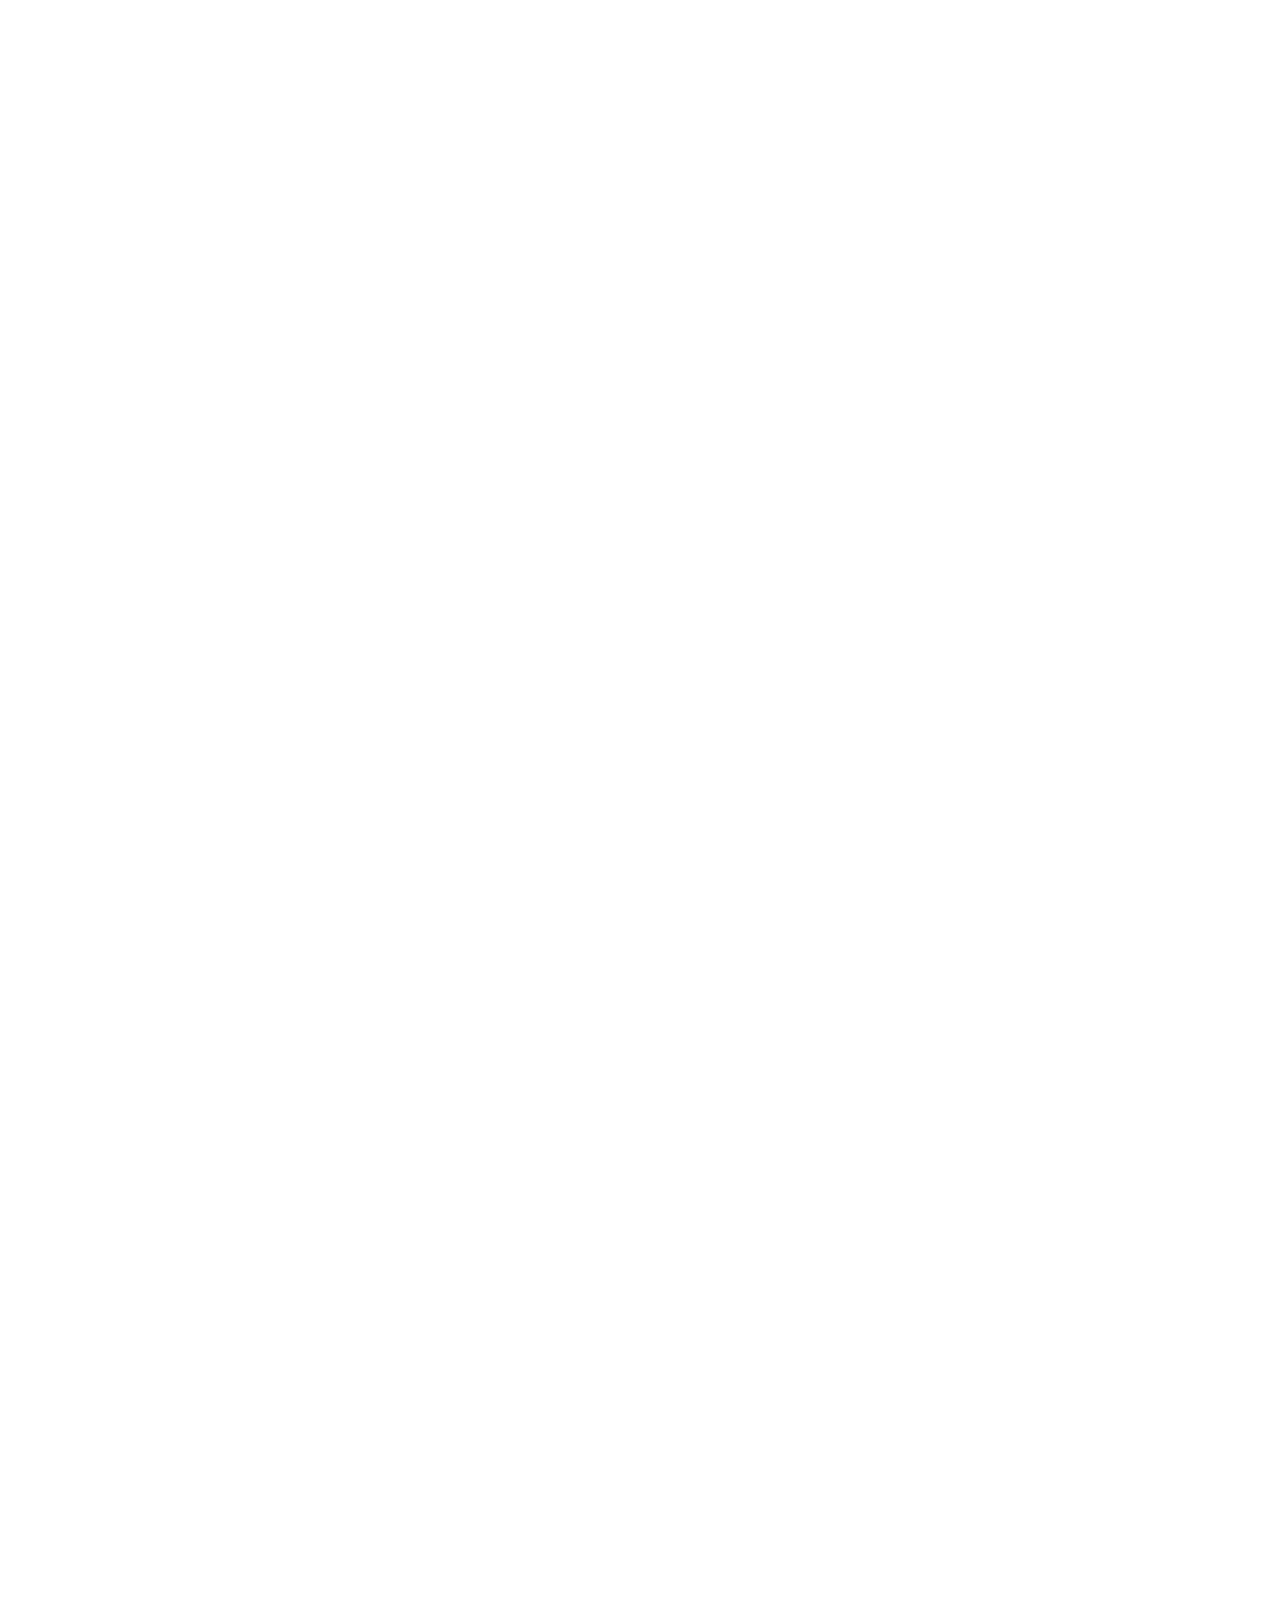
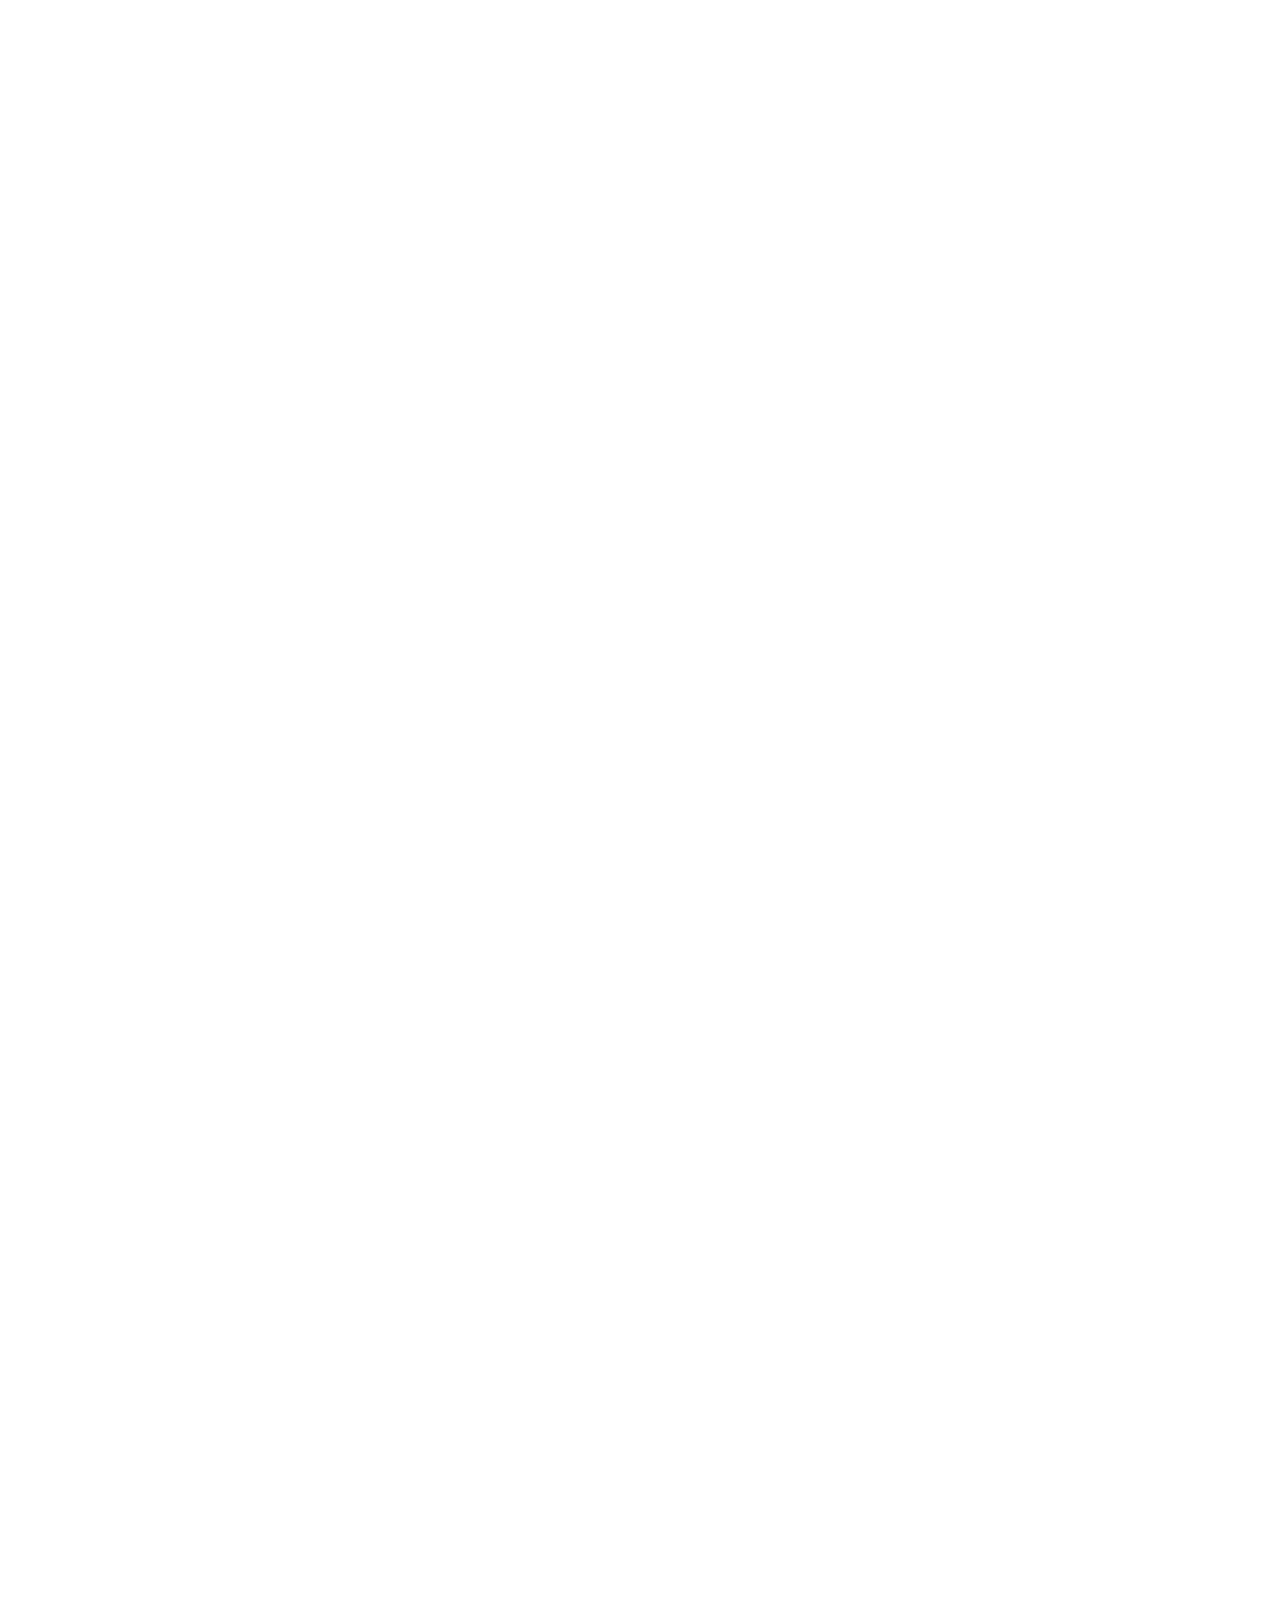
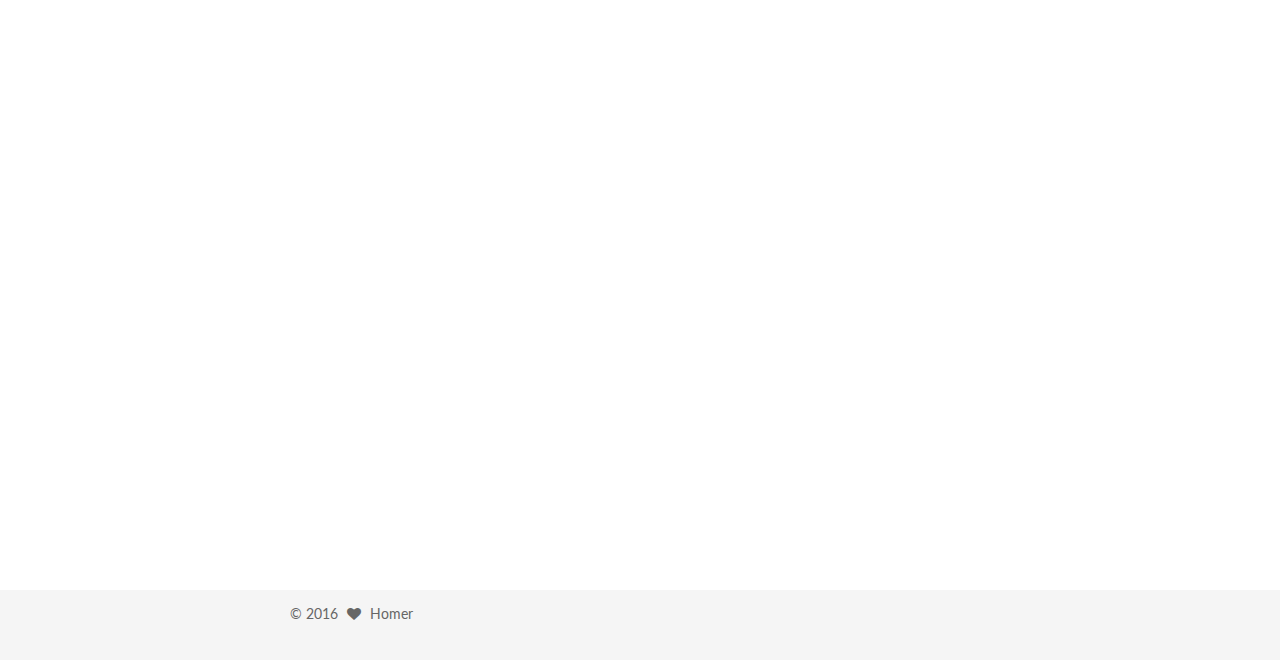
==== commit e3b19201: "Site updated: 2016-12-22 17:05:39" ====
--- a/index.html
+++ b/index.html
@@ -1,180 +1,740 @@
-<!DOCTYPE html>
-<html>
+<!doctype html>
+
+
+
+  
+
+
+<html class="theme-next mist use-motion" lang="zh-Hans">
 <head>
-  <meta charset="utf-8">
-  
-  <title>Homer&#39;Blog</title>
-  <meta name="viewport" content="width=device-width, initial-scale=1, maximum-scale=1">
-  <meta property="og:type" content="website">
+  <meta charset="UTF-8"/>
+<meta http-equiv="X-UA-Compatible" content="IE=edge" />
+<meta name="viewport" content="width=device-width, initial-scale=1, maximum-scale=1"/>
+
+
+
+<meta http-equiv="Cache-Control" content="no-transform" />
+<meta http-equiv="Cache-Control" content="no-siteapp" />
+
+
+
+
+
+
+
+
+
+
+
+
+  
+  
+  <link href="/lib/fancybox/source/jquery.fancybox.css?v=2.1.5" rel="stylesheet" type="text/css" />
+
+
+
+
+  
+  
+  
+  
+
+  
+    
+    
+  
+
+  
+
+  
+
+  
+
+  
+
+  
+    
+    
+    <link href="//fonts.googleapis.com/css?family=Lato:300,300italic,400,400italic,700,700italic&subset=latin,latin-ext" rel="stylesheet" type="text/css">
+  
+
+
+
+
+
+
+<link href="/lib/font-awesome/css/font-awesome.min.css?v=4.6.2" rel="stylesheet" type="text/css" />
+
+<link href="/css/main.css?v=5.1.0" rel="stylesheet" type="text/css" />
+
+
+  <meta name="keywords" content="Hexo, NexT" />
+
+
+
+
+
+
+
+
+  <link rel="shortcut icon" type="image/x-icon" href="/favicon.ico?v=5.1.0" />
+
+
+
+
+
+
+<meta property="og:type" content="website">
 <meta property="og:title" content="Homer'Blog">
 <meta property="og:url" content="http://yoursite.com/index.html">
 <meta property="og:site_name" content="Homer'Blog">
 <meta name="twitter:card" content="summary">
 <meta name="twitter:title" content="Homer'Blog">
-  
-    <link rel="alternate" href="/atom.xml" title="Homer&#39;Blog" type="application/atom+xml">
-  
-  
-    <link rel="icon" href="/favicon.png">
-  
-  
-    <link href="//fonts.googleapis.com/css?family=Source+Code+Pro" rel="stylesheet" type="text/css">
-  
-  <link rel="stylesheet" href="/css/style.css">
-  
-
+
+
+
+<script type="text/javascript" id="hexo.configurations">
+  var NexT = window.NexT || {};
+  var CONFIG = {
+    root: '/',
+    scheme: 'Mist',
+    sidebar: {"position":"left","display":"post"},
+    fancybox: true,
+    motion: true,
+    duoshuo: {
+      userId: '0',
+      author: '博主'
+    },
+    algolia: {
+      applicationID: '',
+      apiKey: '',
+      indexName: '',
+      hits: {"per_page":10},
+      labels: {"input_placeholder":"Search for Posts","hits_empty":"We didn't find any results for the search: ${query}","hits_stats":"${hits} results found in ${time} ms"}
+    }
+  };
+</script>
+
+
+
+  <link rel="canonical" href="http://yoursite.com/"/>
+
+
+
+
+
+  <title> Homer'Blog </title>
 </head>
 
-<body>
-  <div id="container">
-    <div id="wrap">
-      <header id="header">
-  <div id="banner"></div>
-  <div id="header-outer" class="outer">
-    <div id="header-title" class="inner">
-      <h1 id="logo-wrap">
-        <a href="/" id="logo">Homer&#39;Blog</a>
-      </h1>
-      
-    </div>
-    <div id="header-inner" class="inner">
-      <nav id="main-nav">
-        <a id="main-nav-toggle" class="nav-icon"></a>
-        
-          <a class="main-nav-link" href="/">Home</a>
-        
-          <a class="main-nav-link" href="/archives">Archives</a>
-        
-      </nav>
-      <nav id="sub-nav">
-        
-          <a id="nav-rss-link" class="nav-icon" href="/atom.xml" title="RSS Feed"></a>
-        
-        <a id="nav-search-btn" class="nav-icon" title="Search"></a>
-      </nav>
-      <div id="search-form-wrap">
-        <form action="//google.com/search" method="get" accept-charset="UTF-8" class="search-form"><input type="search" name="q" results="0" class="search-form-input" placeholder="Search"><button type="submit" class="search-form-submit">&#xF002;</button><input type="hidden" name="sitesearch" value="http://yoursite.com"></form>
+<body itemscope itemtype="http://schema.org/WebPage" lang="zh-Hans">
+
+  
+
+
+
+
+
+
+
+
+
+
+  
+  
+    
+  
+
+  <div class="container one-collumn sidebar-position-left 
+   page-home 
+ ">
+    <div class="headband"></div>
+
+    <header id="header" class="header" itemscope itemtype="http://schema.org/WPHeader">
+      <div class="header-inner"><div class="site-meta ">
+  
+
+  <div class="custom-logo-site-title">
+    <a href="/"  class="brand" rel="start">
+      <span class="logo-line-before"><i></i></span>
+      <span class="site-title">Homer'Blog</span>
+      <span class="logo-line-after"><i></i></span>
+    </a>
+  </div>
+  <p class="site-subtitle"></p>
+</div>
+
+<div class="site-nav-toggle">
+  <button>
+    <span class="btn-bar"></span>
+    <span class="btn-bar"></span>
+    <span class="btn-bar"></span>
+  </button>
+</div>
+
+<nav class="site-nav">
+  
+
+  
+    <ul id="menu" class="menu">
+      
+        
+        <li class="menu-item menu-item-home">
+          <a href="/" rel="section">
+            
+              <i class="menu-item-icon fa fa-fw fa-home"></i> <br />
+            
+            首页
+          </a>
+        </li>
+      
+        
+        <li class="menu-item menu-item-archives">
+          <a href="/archives" rel="section">
+            
+              <i class="menu-item-icon fa fa-fw fa-archive"></i> <br />
+            
+            归档
+          </a>
+        </li>
+      
+        
+        <li class="menu-item menu-item-tags">
+          <a href="/tags" rel="section">
+            
+              <i class="menu-item-icon fa fa-fw fa-tags"></i> <br />
+            
+            标签
+          </a>
+        </li>
+      
+
+      
+    </ul>
+  
+
+  
+</nav>
+
+
+
+ </div>
+    </header>
+
+    <main id="main" class="main">
+      <div class="main-inner">
+        <div class="content-wrap">
+          <div id="content" class="content">
+            
+  <section id="posts" class="posts-expand">
+    
+      
+
+  
+
+  
+  
+  
+
+  <article class="post post-type-normal " itemscope itemtype="http://schema.org/Article">
+  <link itemprop="mainEntityOfPage" href="http://yoursite.com/2016/12/05/JVM系统属性/">
+
+  <span style="display:none" itemprop="author" itemscope itemtype="http://schema.org/Person">
+    <meta itemprop="name" content="Homer">
+    <meta itemprop="description" content="">
+    <meta itemprop="image" content="/images/avatar.png">
+  </span>
+
+  <span style="display:none" itemprop="publisher" itemscope itemtype="http://schema.org/Organization">
+    <meta itemprop="name" content="Homer'Blog">
+    <span style="display:none" itemprop="logo" itemscope itemtype="http://schema.org/ImageObject">
+      <img style="display:none;" itemprop="url image" alt="Homer'Blog" src="">
+    </span>
+  </span>
+
+    
+      <header class="post-header">
+
+        
+        
+          <h1 class="post-title" itemprop="name headline">
+            
+            
+              
+                
+                <a class="post-title-link" href="/2016/12/05/JVM系统属性/" itemprop="url">
+                  JVM系统属性
+                </a>
+              
+            
+          </h1>
+        
+
+        <div class="post-meta">
+          <span class="post-time">
+            
+              <span class="post-meta-item-icon">
+                <i class="fa fa-calendar-o"></i>
+              </span>
+              <span class="post-meta-item-text">发表于</span>
+              <time title="Post created" itemprop="dateCreated datePublished" datetime="2016-12-05T17:12:04+08:00">
+                2016-12-05
+              </time>
+            
+
+            
+
+            
+          </span>
+
+          
+
+          
+            
+              <span class="post-comments-count">
+                <span class="post-meta-divider">|</span>
+                <a href="/2016/12/05/JVM系统属性/#comments" itemprop="discussionUrl">
+                  <span class="post-comments-count ds-thread-count" data-thread-key="2016/12/05/JVM系统属性/" itemprop="commentCount"></span>
+                </a>
+              </span>
+            
+          
+
+          
+
+          
+          
+
+          
+
+          
+
+        </div>
+      </header>
+    
+
+
+    <div class="post-body" itemprop="articleBody">
+
+      
+      
+
+      
+        
+          
+            <!--## -->
+<h5 id="Java运行时环境版本"><a href="#Java运行时环境版本" class="headerlink" title="Java运行时环境版本"></a>Java运行时环境版本</h5><figure class="highlight plain"><table><tr><td class="gutter"><pre><div class="line">1</div></pre></td><td class="code"><pre><div class="line">java.version</div></pre></td></tr></table></figure>
+<h5 id="Java运行时环境供应商"><a href="#Java运行时环境供应商" class="headerlink" title="Java运行时环境供应商"></a>Java运行时环境供应商</h5><figure class="highlight plain"><table><tr><td class="gutter"><pre><div class="line">1</div></pre></td><td class="code"><pre><div class="line">java.vendor</div></pre></td></tr></table></figure>
+<h5 id="Java供应商的-URL"><a href="#Java供应商的-URL" class="headerlink" title="Java供应商的 URL"></a>Java供应商的 URL</h5><figure class="highlight plain"><table><tr><td class="gutter"><pre><div class="line">1</div><div class="line">2</div><div class="line">3</div></pre></td><td class="code"><pre><div class="line">java.vendor.url</div><div class="line">``` </div><div class="line">##### Java安装目录</div></pre></td></tr></table></figure>
+<p>java.home<br><figure class="highlight plain"><table><tr><td class="gutter"><pre><div class="line">1</div></pre></td><td class="code"><pre><div class="line">##### Java虚拟机规范版本</div></pre></td></tr></table></figure></p>
+<p>java.vm.specification.version<br><figure class="highlight plain"><table><tr><td class="gutter"><pre><div class="line">1</div></pre></td><td class="code"><pre><div class="line">##### Java虚拟机规范供应商</div></pre></td></tr></table></figure></p>
+<p>java.vm.specification.vendor<br><figure class="highlight plain"><table><tr><td class="gutter"><pre><div class="line">1</div></pre></td><td class="code"><pre><div class="line">##### Java虚拟机规范名称</div></pre></td></tr></table></figure></p>
+<p>java.vm.specification.name<br><figure class="highlight plain"><table><tr><td class="gutter"><pre><div class="line">1</div></pre></td><td class="code"><pre><div class="line">##### Java虚拟机实现版本</div></pre></td></tr></table></figure></p>
+<p>java.vm.version<br><figure class="highlight plain"><table><tr><td class="gutter"><pre><div class="line">1</div></pre></td><td class="code"><pre><div class="line">##### Java虚拟机实现供应商</div></pre></td></tr></table></figure></p>
+<p>java.vm.vendor<br><figure class="highlight plain"><table><tr><td class="gutter"><pre><div class="line">1</div></pre></td><td class="code"><pre><div class="line">##### Java虚拟机实现名称</div></pre></td></tr></table></figure></p>
+<p>java.vm.name<br><figure class="highlight plain"><table><tr><td class="gutter"><pre><div class="line">1</div></pre></td><td class="code"><pre><div class="line">##### Java运行时环境规范版本</div></pre></td></tr></table></figure></p>
+<p>java.specification.version<br><figure class="highlight plain"><table><tr><td class="gutter"><pre><div class="line">1</div></pre></td><td class="code"><pre><div class="line">##### Java运行时环境规范供应商</div></pre></td></tr></table></figure></p>
+<p>java.specification.vendor<br><figure class="highlight plain"><table><tr><td class="gutter"><pre><div class="line">1</div></pre></td><td class="code"><pre><div class="line">##### Java运行时环境规范名称</div></pre></td></tr></table></figure></p>
+<p>java.specification.name<br><figure class="highlight plain"><table><tr><td class="gutter"><pre><div class="line">1</div></pre></td><td class="code"><pre><div class="line">##### Java类格式版本号</div></pre></td></tr></table></figure></p>
+<p>java.class.version<br><figure class="highlight plain"><table><tr><td class="gutter"><pre><div class="line">1</div></pre></td><td class="code"><pre><div class="line">##### Java类路径</div></pre></td></tr></table></figure></p>
+<p>java.class.path<br><figure class="highlight plain"><table><tr><td class="gutter"><pre><div class="line">1</div></pre></td><td class="code"><pre><div class="line">##### 加载库时搜索的路径列表</div></pre></td></tr></table></figure></p>
+<p>java.library.path<br><figure class="highlight plain"><table><tr><td class="gutter"><pre><div class="line">1</div></pre></td><td class="code"><pre><div class="line">##### 默认的临时文件路径</div></pre></td></tr></table></figure></p>
+<p>java.io.tmpdir<br><figure class="highlight plain"><table><tr><td class="gutter"><pre><div class="line">1</div></pre></td><td class="code"><pre><div class="line">##### 要使用的 JIT编译器的名称</div></pre></td></tr></table></figure></p>
+<p>java.compiler<br><figure class="highlight plain"><table><tr><td class="gutter"><pre><div class="line">1</div></pre></td><td class="code"><pre><div class="line">##### 一个或多个扩展目录的路径</div></pre></td></tr></table></figure></p>
+<p>java.ext.dirs<br><figure class="highlight plain"><table><tr><td class="gutter"><pre><div class="line">1</div></pre></td><td class="code"><pre><div class="line">##### 操作系统的名称</div></pre></td></tr></table></figure></p>
+<p>os.name<br><figure class="highlight plain"><table><tr><td class="gutter"><pre><div class="line">1</div></pre></td><td class="code"><pre><div class="line">##### 操作系统的架构</div></pre></td></tr></table></figure></p>
+<p>os.arch<br><figure class="highlight plain"><table><tr><td class="gutter"><pre><div class="line">1</div></pre></td><td class="code"><pre><div class="line">##### 操作系统的版本</div></pre></td></tr></table></figure></p>
+<p>os.version<br><figure class="highlight plain"><table><tr><td class="gutter"><pre><div class="line">1</div></pre></td><td class="code"><pre><div class="line">##### 文件分隔符</div></pre></td></tr></table></figure></p>
+<p>file.separator<br><figure class="highlight plain"><table><tr><td class="gutter"><pre><div class="line">1</div></pre></td><td class="code"><pre><div class="line">##### 路径分隔符</div></pre></td></tr></table></figure></p>
+<p>path.separator<br><figure class="highlight plain"><table><tr><td class="gutter"><pre><div class="line">1</div></pre></td><td class="code"><pre><div class="line">##### 行分隔符</div></pre></td></tr></table></figure></p>
+<p>line.separator<br><figure class="highlight plain"><table><tr><td class="gutter"><pre><div class="line">1</div></pre></td><td class="code"><pre><div class="line">##### 用户的账户名称</div></pre></td></tr></table></figure></p>
+<p>user.name<br><figure class="highlight plain"><table><tr><td class="gutter"><pre><div class="line">1</div></pre></td><td class="code"><pre><div class="line">##### 用户的主目录</div></pre></td></tr></table></figure></p>
+<p>user.home<br><figure class="highlight plain"><table><tr><td class="gutter"><pre><div class="line">1</div></pre></td><td class="code"><pre><div class="line">##### 用户的当前工作目录</div></pre></td></tr></table></figure></p>
+<p>user.dir<br>```</p>
+
+          
+        
+      
+    </div>
+
+    <div>
+      
+    </div>
+
+    <div>
+      
+    </div>
+
+
+    <footer class="post-footer">
+      
+
+      
+
+      
+      
+        <div class="post-eof"></div>
+      
+    </footer>
+  </article>
+
+
+    
+      
+
+  
+
+  
+  
+  
+
+  <article class="post post-type-normal " itemscope itemtype="http://schema.org/Article">
+  <link itemprop="mainEntityOfPage" href="http://yoursite.com/2016/12/05/MySql函数大全/">
+
+  <span style="display:none" itemprop="author" itemscope itemtype="http://schema.org/Person">
+    <meta itemprop="name" content="Homer">
+    <meta itemprop="description" content="">
+    <meta itemprop="image" content="/images/avatar.png">
+  </span>
+
+  <span style="display:none" itemprop="publisher" itemscope itemtype="http://schema.org/Organization">
+    <meta itemprop="name" content="Homer'Blog">
+    <span style="display:none" itemprop="logo" itemscope itemtype="http://schema.org/ImageObject">
+      <img style="display:none;" itemprop="url image" alt="Homer'Blog" src="">
+    </span>
+  </span>
+
+    
+      <header class="post-header">
+
+        
+        
+          <h1 class="post-title" itemprop="name headline">
+            
+            
+              
+                
+                <a class="post-title-link" href="/2016/12/05/MySql函数大全/" itemprop="url">
+                  MySQL函数大全
+                </a>
+              
+            
+          </h1>
+        
+
+        <div class="post-meta">
+          <span class="post-time">
+            
+              <span class="post-meta-item-icon">
+                <i class="fa fa-calendar-o"></i>
+              </span>
+              <span class="post-meta-item-text">发表于</span>
+              <time title="Post created" itemprop="dateCreated datePublished" datetime="2016-12-05T17:12:04+08:00">
+                2016-12-05
+              </time>
+            
+
+            
+
+            
+          </span>
+
+          
+
+          
+            
+              <span class="post-comments-count">
+                <span class="post-meta-divider">|</span>
+                <a href="/2016/12/05/MySql函数大全/#comments" itemprop="discussionUrl">
+                  <span class="post-comments-count ds-thread-count" data-thread-key="2016/12/05/MySql函数大全/" itemprop="commentCount"></span>
+                </a>
+              </span>
+            
+          
+
+          
+
+          
+          
+
+          
+
+          
+
+        </div>
+      </header>
+    
+
+
+    <div class="post-body" itemprop="articleBody">
+
+      
+      
+
+      
+        
+          
+            <!--## -->
+<h3 id="ascii-str"><a href="#ascii-str" class="headerlink" title="ascii(str)"></a>ascii(str)</h3><p>返回str的最左边字符对应的ASCII编码（功能和char()函数相反）<br>str：待转换字符串<br><figure class="highlight bash"><table><tr><td class="gutter"><pre><div class="line">1</div><div class="line">2</div></pre></td><td class="code"><pre><div class="line">select ASCII(<span class="string">'0temp'</span>) from dual</div><div class="line">&gt; 48</div></pre></td></tr></table></figure></p>
+<h3 id="bin-n"><a href="#bin-n" class="headerlink" title="bin(n)"></a>bin(n)</h3><p>返回n的二进制表示形式<br>n：待转换数值<br><figure class="highlight bash"><table><tr><td class="gutter"><pre><div class="line">1</div><div class="line">2</div><div class="line">3</div><div class="line">4</div><div class="line">5</div><div class="line">6</div><div class="line">7</div><div class="line">8</div></pre></td><td class="code"><pre><div class="line">select ASCII(<span class="string">'temp'</span>) from dual</div><div class="line">&gt; 0</div><div class="line"></div><div class="line">select bin(3) from dual</div><div class="line">&gt; 11</div><div class="line"></div><div class="line">select bin(NULL) from dual</div><div class="line">&gt; NULL</div></pre></td></tr></table></figure></p>
+<h3 id="char-length-str"><a href="#char-length-str" class="headerlink" title="char_length(str)"></a>char_length(str)</h3><p>返回str的字符长度，（length()为字节长度）<br>str：待转换字符串<br><figure class="highlight bash"><table><tr><td class="gutter"><pre><div class="line">1</div><div class="line">2</div><div class="line">3</div><div class="line">4</div><div class="line">5</div><div class="line">6</div><div class="line">7</div><div class="line">8</div></pre></td><td class="code"><pre><div class="line">select char_length(<span class="string">'你好'</span>) from dual</div><div class="line">&gt; 2</div><div class="line"></div><div class="line">select char_length(<span class="string">'nihao'</span>) from dual</div><div class="line">&gt; 5</div><div class="line"></div><div class="line">select char_length(<span class="string">'你好world'</span>) from dual</div><div class="line">&gt; 7</div></pre></td></tr></table></figure></p>
+<h3 id="compress-str"><a href="#compress-str" class="headerlink" title="compress(str)"></a>compress(str)</h3><p>没太用过 （与之对应的还有个uncompress()）<br>str：待转换字符串<br><figure class="highlight bash"><table><tr><td class="gutter"><pre><div class="line">1</div></pre></td><td class="code"><pre><div class="line">忽略</div></pre></td></tr></table></figure></p>
+<h3 id="concat-str1…str2"><a href="#concat-str1…str2" class="headerlink" title="concat(str1…str2)"></a>concat(str1…str2)</h3><p>返回结果为连接参数产生的字符串,参数个数为一个或多个<br>如有任何一个参数为 NULL ，则返回值为 NULL 。<br>如果所有参数均为非二进制字符串，则结果为非二进制字符串。<br>如果自变量中含有任一二进制字符串，则结果为一个二进制字符串。<br>一个数字参数被转化为与之相等的二进制字符串格式；若要避免这种情况，可使用显式类型 cast, 例如： SELECT CONCAT(CAST(int_col AS CHAR), char_col)<br>str1…str2：待拼接字符串<br><figure class="highlight bash"><table><tr><td class="gutter"><pre><div class="line">1</div><div class="line">2</div><div class="line">3</div><div class="line">4</div><div class="line">5</div></pre></td><td class="code"><pre><div class="line">select CONCAT(<span class="string">'H'</span>,<span class="string">'ello'</span>,<span class="string">' World'</span>) from dual;</div><div class="line">&gt; Hello World</div><div class="line"></div><div class="line">select CONCAT(<span class="string">'H'</span>,<span class="string">'ello'</span>,NULL) from dual;</div><div class="line">&gt; NULL</div></pre></td></tr></table></figure></p>
+<h3 id="concat-ws-separator-str1…str2"><a href="#concat-ws-separator-str1…str2" class="headerlink" title="concat_ws(separator ,str1…str2)"></a>concat_ws(separator ,str1…str2)</h3><p>此函数为concat的特殊形式，返回以separator为分隔符拼接后的字符串<br>如果参数为NULL,则忽略这个参数<br>separator：分隔符<br>str1…str2：待拼接字符串<br><figure class="highlight bash"><table><tr><td class="gutter"><pre><div class="line">1</div><div class="line">2</div><div class="line">3</div><div class="line">4</div><div class="line">5</div></pre></td><td class="code"><pre><div class="line">select CONCAT_WS(<span class="string">'|'</span>,<span class="string">'Hello'</span>,<span class="string">'World'</span>) from dual;</div><div class="line">&gt; Hello|World</div><div class="line"></div><div class="line">select CONCAT_WS(<span class="string">'|'</span>,<span class="string">'Hello'</span>,NULL,<span class="string">'World'</span>) from dual;</div><div class="line">&gt; Hello|World</div></pre></td></tr></table></figure></p>
+<h3 id="substring-str-start-length-substr-str-start-length"><a href="#substring-str-start-length-substr-str-start-length" class="headerlink" title="substring(str, start, length), substr(str, start, length)"></a>substring(str, start, length), substr(str, start, length)</h3><p>截取字符串<br>str：待截取的字符串<br>start：起始索引(从1开始)<br>length：截取长度(可以省略)<br><figure class="highlight bash"><table><tr><td class="gutter"><pre><div class="line">1</div><div class="line">2</div><div class="line">3</div><div class="line">4</div><div class="line">5</div><div class="line">6</div><div class="line">7</div><div class="line">8</div><div class="line">9</div><div class="line">10</div><div class="line">11</div><div class="line">12</div><div class="line">13</div><div class="line">14</div></pre></td><td class="code"><pre><div class="line">select substring(<span class="string">'Hello world'</span>,0) from dual; </div><div class="line">&gt; <span class="string">""</span></div><div class="line"></div><div class="line">select substring(<span class="string">'Hello world'</span>,2 ,1) from dual;</div><div class="line">&gt; e</div><div class="line"></div><div class="line">select substring(<span class="string">'Hello world'</span>,-1,1) from dual;</div><div class="line">&gt; d</div><div class="line"></div><div class="line">select substring(<span class="string">'Hello world'</span>,-2,1) from dual;</div><div class="line">&gt; l</div><div class="line"></div><div class="line">select substring(<span class="string">'Hello world'</span>,1) from dual;</div><div class="line">&gt; Hello world</div></pre></td></tr></table></figure></p>
+<h3 id="floor-n"><a href="#floor-n" class="headerlink" title="floor(n)"></a>floor(n)</h3><p>向下取整，返回不大于n的整数<br>n：待操作数<br><figure class="highlight bash"><table><tr><td class="gutter"><pre><div class="line">1</div><div class="line">2</div><div class="line">3</div><div class="line">4</div><div class="line">5</div></pre></td><td class="code"><pre><div class="line">select floor(1.88) from dual;</div><div class="line">&gt; 1</div><div class="line"></div><div class="line">select floor(-1.88) from dual;</div><div class="line">&gt; -2</div></pre></td></tr></table></figure></p>
+<h3 id="ceil-n-ceiling-n"><a href="#ceil-n-ceiling-n" class="headerlink" title="ceil(n), ceiling(n)"></a>ceil(n), ceiling(n)</h3><p>向上取整，返回不小于n的整数<br>n：待操作数<br><figure class="highlight bash"><table><tr><td class="gutter"><pre><div class="line">1</div><div class="line">2</div><div class="line">3</div><div class="line">4</div><div class="line">5</div></pre></td><td class="code"><pre><div class="line">select ceil(1.88) from dual;</div><div class="line">&gt; 2</div><div class="line"></div><div class="line">select ceil(-1.88) from dual;</div><div class="line">&gt; -1</div></pre></td></tr></table></figure></p>
+<h3 id="round-n-num"><a href="#round-n-num" class="headerlink" title="round(n,num),"></a>round(n,num),</h3><p>四舍五入<br>n：待操作数<br>num：保留小数位数<br><figure class="highlight bash"><table><tr><td class="gutter"><pre><div class="line">1</div><div class="line">2</div><div class="line">3</div><div class="line">4</div><div class="line">5</div></pre></td><td class="code"><pre><div class="line">select round(1.88) from dual;</div><div class="line">&gt; 2</div><div class="line"></div><div class="line">select ceil(1.88, 1) from dual;</div><div class="line">&gt; 1.9</div></pre></td></tr></table></figure></p>
+<h3 id="current-timestamp-now-sysdate"><a href="#current-timestamp-now-sysdate" class="headerlink" title="current_timestamp(), now(), sysdate()"></a>current_timestamp(), now(), sysdate()</h3><p>以’yyyy-mm-dd hh:mm:ss’格式返回当前日期<br><figure class="highlight bash"><table><tr><td class="gutter"><pre><div class="line">1</div><div class="line">2</div><div class="line">3</div><div class="line">4</div></pre></td><td class="code"><pre><div class="line">select current_timestamp()，now()，sysdate() from dual;</div><div class="line">&gt; 2016-12-05 13:28:00 </div><div class="line">&gt; 2016-12-05 13:28:00 </div><div class="line">&gt; 2016-12-05 13:28:00</div></pre></td></tr></table></figure></p>
+<h3 id="curdate-current-date"><a href="#curdate-current-date" class="headerlink" title="curdate(), current_date()"></a>curdate(), current_date()</h3><p>以’yyyy-mm-dd’格式返回当前日期<br><figure class="highlight bash"><table><tr><td class="gutter"><pre><div class="line">1</div><div class="line">2</div><div class="line">3</div></pre></td><td class="code"><pre><div class="line">select curdate(), current_date() from dual;</div><div class="line">&gt; 2016-12-12</div><div class="line">&gt; 2016-12-12</div></pre></td></tr></table></figure></p>
+<h3 id="curtime-current-time"><a href="#curtime-current-time" class="headerlink" title="curtime(), current_time()"></a>curtime(), current_time()</h3><p>以’HH:mm:ss’格式返回当前时间<br><figure class="highlight bash"><table><tr><td class="gutter"><pre><div class="line">1</div><div class="line">2</div><div class="line">3</div></pre></td><td class="code"><pre><div class="line">select curtime(), current_time() from dual;</div><div class="line">&gt; 13:34:41</div><div class="line">&gt; 13:34:41</div></pre></td></tr></table></figure></p>
+<h3 id="unix-timestamp-date"><a href="#unix-timestamp-date" class="headerlink" title="unix_timestamp(date)"></a>unix_timestamp(date)</h3><p>返回一个unix时间戳(从’1970-01-01 00:00:00’gmt(UTC)开始的秒<br>数) (中国大陆、中国香港、中国澳门、中国台湾、蒙古国、新加坡、马来西亚、菲律宾、西澳大利亚州的时间与UTC的时差均为+8，也就是UTC+8)<br>date：待转换日期，可选，默认为当前日期<br><figure class="highlight bash"><table><tr><td class="gutter"><pre><div class="line">1</div><div class="line">2</div></pre></td><td class="code"><pre><div class="line">select unix_timestamp(<span class="string">'1970-01-01 08:00:01'</span>) from dual;</div><div class="line">&gt; 1</div></pre></td></tr></table></figure></p>
+<h3 id="from-unixtime-date"><a href="#from-unixtime-date" class="headerlink" title="from_unixtime(date)"></a>from_unixtime(date)</h3><p>将UTC时间戳以’yyyy-mm-dd hh:mm:ss’格式返回<br>date：待转换日期<br><figure class="highlight bash"><table><tr><td class="gutter"><pre><div class="line">1</div><div class="line">2</div></pre></td><td class="code"><pre><div class="line">select from_unixtime(<span class="string">'1970-01-01 08:00:01'</span>) from dual;</div><div class="line">&gt; 1970-01-01 08:00:01</div></pre></td></tr></table></figure></p>
+<h3 id="time-to-sec-time"><a href="#time-to-sec-time" class="headerlink" title="time_to_sec(time)"></a>time_to_sec(time)</h3><p>将时间转换为秒数<br>time：待转换时间<br><figure class="highlight bash"><table><tr><td class="gutter"><pre><div class="line">1</div><div class="line">2</div></pre></td><td class="code"><pre><div class="line">select time_to_sec(<span class="string">'01:00:00'</span>) from dual;</div><div class="line">&gt; 3600</div></pre></td></tr></table></figure></p>
+<h3 id="sec-to-time-seconds"><a href="#sec-to-time-seconds" class="headerlink" title="sec_to_time(seconds)"></a>sec_to_time(seconds)</h3><p>将秒数转换为时间<br>seconds：待转换秒数<br><figure class="highlight bash"><table><tr><td class="gutter"><pre><div class="line">1</div><div class="line">2</div></pre></td><td class="code"><pre><div class="line">select sec_to_time(3600) from dual;</div><div class="line">&gt; 01:00:00</div></pre></td></tr></table></figure></p>
+
+          
+        
+      
+    </div>
+
+    <div>
+      
+    </div>
+
+    <div>
+      
+    </div>
+
+
+    <footer class="post-footer">
+      
+
+      
+
+      
+      
+        <div class="post-eof"></div>
+      
+    </footer>
+  </article>
+
+
+    
+  </section>
+
+  
+
+
+          </div>
+          
+
+
+          
+
+        </div>
+        
+          
+  
+  <div class="sidebar-toggle">
+    <div class="sidebar-toggle-line-wrap">
+      <span class="sidebar-toggle-line sidebar-toggle-line-first"></span>
+      <span class="sidebar-toggle-line sidebar-toggle-line-middle"></span>
+      <span class="sidebar-toggle-line sidebar-toggle-line-last"></span>
+    </div>
+  </div>
+
+  <aside id="sidebar" class="sidebar">
+    <div class="sidebar-inner">
+
+      
+
+      
+
+      <section class="site-overview sidebar-panel sidebar-panel-active">
+        <div class="site-author motion-element" itemprop="author" itemscope itemtype="http://schema.org/Person">
+          <img class="site-author-image" itemprop="image"
+               src="/images/avatar.png"
+               alt="Homer" />
+          <p class="site-author-name" itemprop="name">Homer</p>
+          <p class="site-description motion-element" itemprop="description"></p>
+        </div>
+        <nav class="site-state motion-element">
+          <div class="site-state-item site-state-posts">
+            <a href="/archives">
+              <span class="site-state-item-count">2</span>
+              <span class="site-state-item-name">日志</span>
+            </a>
+          </div>
+
+          
+
+          
+            <div class="site-state-item site-state-tags">
+              <a href="/tags">
+                <span class="site-state-item-count">3</span>
+                <span class="site-state-item-name">标签</span>
+              </a>
+            </div>
+          
+
+        </nav>
+
+        
+
+        <div class="links-of-author motion-element">
+          
+        </div>
+
+        
+        
+
+        
+        
+
+        
+
+
+      </section>
+
+      
+
+    </div>
+  </aside>
+
+
+        
       </div>
+    </main>
+
+    <footer id="footer" class="footer">
+      <div class="footer-inner">
+        <div class="copyright" >
+  
+  &copy; 
+  <span itemprop="copyrightYear">2016</span>
+  <span class="with-love">
+    <i class="fa fa-heart"></i>
+  </span>
+  <span class="author" itemprop="copyrightHolder">Homer</span>
+</div>
+
+
+
+        
+
+        
+      </div>
+    </footer>
+
+    <div class="back-to-top">
+      <i class="fa fa-arrow-up"></i>
     </div>
   </div>
-</header>
-      <div class="outer">
-        <section id="main">
-  
-    <article id="post-hello-world" class="article article-type-post" itemscope itemprop="blogPost">
-  <div class="article-meta">
-    <a href="/2016/12/22/hello-world/" class="article-date">
-  <time datetime="2016-12-22T08:40:36.064Z" itemprop="datePublished">2016-12-22</time>
-</a>
-    
-  </div>
-  <div class="article-inner">
-    
-    
-      <header class="article-header">
-        
-  
-    <h1 itemprop="name">
-      <a class="article-title" href="/2016/12/22/hello-world/">Hello World</a>
-    </h1>
-  
-
-      </header>
-    
-    <div class="article-entry" itemprop="articleBody">
-      
-        <p>Welcome to <a href="https://hexo.io/" target="_blank" rel="external">Hexo</a>! This is your very first post. Check <a href="https://hexo.io/docs/" target="_blank" rel="external">documentation</a> for more info. If you get any problems when using Hexo, you can find the answer in <a href="https://hexo.io/docs/troubleshooting.html" target="_blank" rel="external">troubleshooting</a> or you can ask me on <a href="https://github.com/hexojs/hexo/issues" target="_blank" rel="external">GitHub</a>.</p>
-<h2 id="Quick-Start"><a href="#Quick-Start" class="headerlink" title="Quick Start"></a>Quick Start</h2><h3 id="Create-a-new-post"><a href="#Create-a-new-post" class="headerlink" title="Create a new post"></a>Create a new post</h3><figure class="highlight bash"><table><tr><td class="gutter"><pre><div class="line">1</div></pre></td><td class="code"><pre><div class="line">$ hexo new <span class="string">"My New Post"</span></div></pre></td></tr></table></figure>
-<p>More info: <a href="https://hexo.io/docs/writing.html" target="_blank" rel="external">Writing</a></p>
-<h3 id="Run-server"><a href="#Run-server" class="headerlink" title="Run server"></a>Run server</h3><figure class="highlight bash"><table><tr><td class="gutter"><pre><div class="line">1</div></pre></td><td class="code"><pre><div class="line">$ hexo server</div></pre></td></tr></table></figure>
-<p>More info: <a href="https://hexo.io/docs/server.html" target="_blank" rel="external">Server</a></p>
-<h3 id="Generate-static-files"><a href="#Generate-static-files" class="headerlink" title="Generate static files"></a>Generate static files</h3><figure class="highlight bash"><table><tr><td class="gutter"><pre><div class="line">1</div></pre></td><td class="code"><pre><div class="line">$ hexo generate</div></pre></td></tr></table></figure>
-<p>More info: <a href="https://hexo.io/docs/generating.html" target="_blank" rel="external">Generating</a></p>
-<h3 id="Deploy-to-remote-sites"><a href="#Deploy-to-remote-sites" class="headerlink" title="Deploy to remote sites"></a>Deploy to remote sites</h3><figure class="highlight bash"><table><tr><td class="gutter"><pre><div class="line">1</div></pre></td><td class="code"><pre><div class="line">$ hexo deploy</div></pre></td></tr></table></figure>
-<p>More info: <a href="https://hexo.io/docs/deployment.html" target="_blank" rel="external">Deployment</a></p>
-
-      
-    </div>
-    <footer class="article-footer">
-      <a data-url="http://yoursite.com/2016/12/22/hello-world/" data-id="cix04klu40000aospri0q5ve8" class="article-share-link">Share</a>
-      
-      
-    </footer>
-  </div>
-  
-</article>
-
-
-  
-
-</section>
-        
-          <aside id="sidebar">
-  
-    
-
-  
-    
-
-  
-    
-  
-    
-  <div class="widget-wrap">
-    <h3 class="widget-title">Archives</h3>
-    <div class="widget">
-      <ul class="archive-list"><li class="archive-list-item"><a class="archive-list-link" href="/archives/2016/12/">December 2016</a></li></ul>
-    </div>
-  </div>
-
-
-  
-    
-  <div class="widget-wrap">
-    <h3 class="widget-title">Recent Posts</h3>
-    <div class="widget">
-      <ul>
-        
-          <li>
-            <a href="/2016/12/22/hello-world/">Hello World</a>
-          </li>
-        
-      </ul>
-    </div>
-  </div>
-
-  
-</aside>
-        
-      </div>
-      <footer id="footer">
-  
-  <div class="outer">
-    <div id="footer-info" class="inner">
-      &copy; 2016 Homer<br>
-      Powered by <a href="http://hexo.io/" target="_blank">Hexo</a>
-    </div>
-  </div>
-</footer>
-    </div>
-    <nav id="mobile-nav">
-  
-    <a href="/" class="mobile-nav-link">Home</a>
-  
-    <a href="/archives" class="mobile-nav-link">Archives</a>
-  
-</nav>
-    
-
-<script src="//ajax.googleapis.com/ajax/libs/jquery/2.0.3/jquery.min.js"></script>
-
-
-  <link rel="stylesheet" href="/fancybox/jquery.fancybox.css">
-  <script src="/fancybox/jquery.fancybox.pack.js"></script>
-
-
-<script src="/js/script.js"></script>
-
-  </div>
+
+  
+
+<script type="text/javascript">
+  if (Object.prototype.toString.call(window.Promise) !== '[object Function]') {
+    window.Promise = null;
+  }
+</script>
+
+
+
+
+
+
+
+
+
+  
+
+
+
+  
+  <script type="text/javascript" src="/lib/jquery/index.js?v=2.1.3"></script>
+
+  
+  <script type="text/javascript" src="/lib/fastclick/lib/fastclick.min.js?v=1.0.6"></script>
+
+  
+  <script type="text/javascript" src="/lib/jquery_lazyload/jquery.lazyload.js?v=1.9.7"></script>
+
+  
+  <script type="text/javascript" src="/lib/velocity/velocity.min.js?v=1.2.1"></script>
+
+  
+  <script type="text/javascript" src="/lib/velocity/velocity.ui.min.js?v=1.2.1"></script>
+
+  
+  <script type="text/javascript" src="/lib/fancybox/source/jquery.fancybox.pack.js?v=2.1.5"></script>
+
+
+  
+
+
+  <script type="text/javascript" src="/js/src/utils.js?v=5.1.0"></script>
+
+  <script type="text/javascript" src="/js/src/motion.js?v=5.1.0"></script>
+
+
+
+  
+  
+
+  
+
+  
+
+
+  <script type="text/javascript" src="/js/src/bootstrap.js?v=5.1.0"></script>
+
+
+
+  
+
+  
+    
+  
+
+  <script type="text/javascript">
+    var duoshuoQuery = {short_name:"ishomer"};
+    (function() {
+      var ds = document.createElement('script');
+      ds.type = 'text/javascript';ds.async = true;
+      ds.id = 'duoshuo-script';
+      ds.src = (document.location.protocol == 'https:' ? 'https:' : 'http:') + '//static.duoshuo.com/embed.js';
+      ds.charset = 'UTF-8';
+      (document.getElementsByTagName('head')[0]
+      || document.getElementsByTagName('body')[0]).appendChild(ds);
+    })();
+  </script>
+
+  
+    
+    
+    <script src="/lib/ua-parser-js/dist/ua-parser.min.js?v=0.7.9"></script>
+    <script src="/js/src/hook-duoshuo.js"></script>
+  
+
+
+
+
+
+
+
+
+  
+  
+
+  
+
+  
+
+  
+
+  
+
+
 </body>
-</html>+</html>
--- a/css/main.css
+++ b/css/main.css
@@ -0,0 +1,2733 @@
+/* normalize.css v3.0.2 | MIT License | git.io/normalize */
+html {
+  font-family: sans-serif; /* 1 */
+  -ms-text-size-adjust: 100%; /* 2 */
+  -webkit-text-size-adjust: 100%; /* 2 */
+}
+body {
+  margin: 0;
+}
+article,
+aside,
+details,
+figcaption,
+figure,
+footer,
+header,
+hgroup,
+main,
+menu,
+nav,
+section,
+summary {
+  display: block;
+}
+audio,
+canvas,
+progress,
+video {
+  display: inline-block; /* 1 */
+  vertical-align: baseline; /* 2 */
+}
+audio:not([controls]) {
+  display: none;
+  height: 0;
+}
+[hidden],
+template {
+  display: none;
+}
+a {
+  background-color: transparent;
+}
+a:active,
+a:hover {
+  outline: 0;
+}
+abbr[title] {
+  border-bottom: 1px dotted;
+}
+b,
+strong {
+  font-weight: bold;
+}
+dfn {
+  font-style: italic;
+}
+h1 {
+  font-size: 2em;
+  margin: 0.67em 0;
+}
+mark {
+  background: #ff0;
+  color: #000;
+}
+small {
+  font-size: 80%;
+}
+sub,
+sup {
+  font-size: 75%;
+  line-height: 0;
+  position: relative;
+  vertical-align: baseline;
+}
+sup {
+  top: -0.5em;
+}
+sub {
+  bottom: -0.25em;
+}
+img {
+  border: 0;
+}
+svg:not(:root) {
+  overflow: hidden;
+}
+figure {
+  margin: 1em 40px;
+}
+hr {
+  -moz-box-sizing: content-box;
+  box-sizing: content-box;
+  height: 0;
+}
+pre {
+  overflow: auto;
+}
+code,
+kbd,
+pre,
+samp {
+  font-family: monospace, monospace;
+  font-size: 1em;
+}
+button,
+input,
+optgroup,
+select,
+textarea {
+  color: inherit; /* 1 */
+  font: inherit; /* 2 */
+  margin: 0; /* 3 */
+}
+button {
+  overflow: visible;
+}
+button,
+select {
+  text-transform: none;
+}
+button,
+html input[type="button"],
+input[type="reset"],
+input[type="submit"] {
+  -webkit-appearance: button; /* 2 */
+  cursor: pointer; /* 3 */
+}
+button[disabled],
+html input[disabled] {
+  cursor: default;
+}
+button::-moz-focus-inner,
+input::-moz-focus-inner {
+  border: 0;
+  padding: 0;
+}
+input {
+  line-height: normal;
+}
+input[type="checkbox"],
+input[type="radio"] {
+  box-sizing: border-box; /* 1 */
+  padding: 0; /* 2 */
+}
+input[type="number"]::-webkit-inner-spin-button,
+input[type="number"]::-webkit-outer-spin-button {
+  height: auto;
+}
+input[type="search"] {
+  -webkit-appearance: textfield; /* 1 */
+  -moz-box-sizing: content-box;
+  -webkit-box-sizing: content-box; /* 2 */
+  box-sizing: content-box;
+}
+input[type="search"]::-webkit-search-cancel-button,
+input[type="search"]::-webkit-search-decoration {
+  -webkit-appearance: none;
+}
+fieldset {
+  border: 1px solid #c0c0c0;
+  margin: 0 2px;
+  padding: 0.35em 0.625em 0.75em;
+}
+legend {
+  border: 0; /* 1 */
+  padding: 0; /* 2 */
+}
+textarea {
+  overflow: auto;
+}
+optgroup {
+  font-weight: bold;
+}
+table {
+  border-collapse: collapse;
+  border-spacing: 0;
+}
+td,
+th {
+  padding: 0;
+}
+::selection {
+  background: #262a30;
+  color: #fff;
+}
+body {
+  position: relative;
+  font-family: 'Lato', "PingFang SC", "Microsoft YaHei", sans-serif;
+  font-size: 14px;
+  line-height: 2;
+  color: #555;
+  background: #fff;
+}
+@media (max-width: 767px) {
+  body {
+    padding-right: 0 !important;
+  }
+}
+@media (min-width: 768px) and (max-width: 991px) {
+  body {
+    padding-right: 0 !important;
+  }
+}
+@media (min-width: 1600px) {
+  body {
+    font-size: 16px;
+  }
+}
+h1,
+h2,
+h3,
+h4,
+h5,
+h6 {
+  margin: 0;
+  padding: 0;
+  font-weight: bold;
+  line-height: 1.5;
+  font-family: 'Lato', "PingFang SC", "Microsoft YaHei", sans-serif;
+}
+h2,
+h3,
+h4,
+h5,
+h6 {
+  margin: 20px 0 15px;
+}
+h1 {
+  font-size: 24px;
+}
+@media (max-width: 767px) {
+  h1 {
+    font-size: 20px;
+  }
+}
+h2 {
+  font-size: 22px;
+}
+@media (max-width: 767px) {
+  h2 {
+    font-size: 18px;
+  }
+}
+h3 {
+  font-size: 20px;
+}
+@media (max-width: 767px) {
+  h3 {
+    font-size: 16px;
+  }
+}
+h4 {
+  font-size: 18px;
+}
+@media (max-width: 767px) {
+  h4 {
+    font-size: 14px;
+  }
+}
+h5 {
+  font-size: 16px;
+}
+@media (max-width: 767px) {
+  h5 {
+    font-size: 12px;
+  }
+}
+h6 {
+  font-size: 14px;
+}
+@media (max-width: 767px) {
+  h6 {
+    font-size: 10px;
+  }
+}
+p {
+  margin: 0 0 25px 0;
+}
+a {
+  color: #555;
+  text-decoration: none;
+  border-bottom: 1px solid #999;
+  word-wrap: break-word;
+}
+a:hover {
+  color: #222;
+  border-bottom-color: #222;
+}
+ul {
+  list-style: none;
+}
+blockquote {
+  margin: 0;
+  padding: 0;
+}
+img {
+  display: block;
+  margin: auto;
+  max-width: 100%;
+  height: auto;
+}
+hr {
+  margin: 40px 0;
+  height: 3px;
+  border: none;
+  background-color: #ddd;
+  background-image: repeating-linear-gradient(-45deg, #fff, #fff 4px, transparent 4px, transparent 8px);
+}
+blockquote {
+  padding: 0 15px;
+  color: #666;
+  border-left: 4px solid #ddd;
+}
+blockquote cite::before {
+  content: "-";
+  padding: 0 5px;
+}
+dt {
+  font-weight: 700;
+}
+dd {
+  margin: 0;
+  padding: 0;
+}
+.text-left {
+  text-align: left;
+}
+.text-center {
+  text-align: center;
+}
+.text-right {
+  text-align: right;
+}
+.text-justify {
+  text-align: justify;
+}
+.text-nowrap {
+  white-space: nowrap;
+}
+.text-lowercase {
+  text-transform: lowercase;
+}
+.text-uppercase {
+  text-transform: uppercase;
+}
+.text-capitalize {
+  text-transform: capitalize;
+}
+.center-block {
+  display: block;
+  margin-left: auto;
+  margin-right: auto;
+}
+.clearfix:before,
+.clearfix:after {
+  content: " ";
+  display: table;
+}
+.clearfix:after {
+  clear: both;
+}
+.pullquote {
+  width: 45%;
+}
+.pullquote.left {
+  float: left;
+  margin-left: 5px;
+  margin-right: 10px;
+}
+.pullquote.right {
+  float: right;
+  margin-left: 10px;
+  margin-right: 5px;
+}
+.affix.affix.affix {
+  position: fixed;
+}
+.translation {
+  margin-top: -20px;
+  font-size: 14px;
+  color: #999;
+}
+.scrollbar-measure {
+  width: 100px;
+  height: 100px;
+  overflow: scroll;
+  position: absolute;
+  top: -9999px;
+}
+.use-motion .motion-element {
+  opacity: 0;
+}
+#local-search-input {
+  padding: 3px;
+  border: none;
+  text-indent: 14px;
+  border-radius: 0;
+  width: 140px;
+  outline: none;
+  border-bottom: 1px solid #999;
+  background: inherit;
+  opacity: 0.5;
+}
+#local-search-input:focus {
+  opacity: 1;
+}
+.search-icon {
+  position: absolute;
+  top: 9px;
+}
+table {
+  margin: 20px 0;
+  width: 100%;
+  border-collapse: collapse;
+  border-spacing: 0;
+  border: 1px solid #ddd;
+  font-size: 14px;
+  table-layout: fixed;
+  word-wrap: break-all;
+}
+table>tbody>tr:nth-of-type(odd) {
+  background-color: #f9f9f9;
+}
+table>tbody>tr:hover {
+  background-color: #f5f5f5;
+}
+caption,
+th,
+td {
+  padding: 8px;
+  text-align: left;
+  vertical-align: middle;
+  font-weight: normal;
+}
+th,
+td {
+  border-bottom: 3px solid #ddd;
+  border-right: 1px solid #eee;
+}
+th {
+  padding-bottom: 10px;
+  font-weight: 700;
+}
+td {
+  border-bottom-width: 1px;
+}
+html,
+body {
+  height: 100%;
+}
+.container {
+  position: relative;
+  min-height: 100%;
+}
+.header-inner {
+  margin: 0 auto;
+  padding: 100px 0 70px;
+  width: 700px;
+}
+@media (min-width: 1600px) {
+  .container .header-inner {
+    width: 900px;
+  }
+}
+.main {
+  padding-bottom: 150px;
+}
+.main-inner {
+  margin: 0 auto;
+  width: 700px;
+}
+@media (min-width: 1600px) {
+  .container .main-inner {
+    width: 900px;
+  }
+}
+.footer {
+  position: absolute;
+  left: 0;
+  bottom: 0;
+  width: 100%;
+  min-height: 50px;
+}
+.footer-inner {
+  box-sizing: border-box;
+  margin: 20px auto;
+  width: 700px;
+}
+@media (min-width: 1600px) {
+  .container .footer-inner {
+    width: 900px;
+  }
+}
+pre,
+.highlight {
+  overflow: auto;
+  margin: 20px 0;
+  padding: 0;
+  font-size: 13px;
+  color: #4d4d4c;
+  background: #f7f7f7;
+  line-height: 1.6;
+}
+pre,
+code {
+  font-family: consolas, Menlo, "PingFang SC", "Microsoft YaHei", monospace;
+}
+code {
+  padding: 2px 4px;
+  word-wrap: break-word;
+  color: #4d4d4c;
+  background: #f7f7f7;
+  border-radius: 3px;
+  font-size: 13px;
+}
+pre code {
+  padding: 0;
+  color: #4d4d4c;
+  background: none;
+  text-shadow: none;
+}
+.highlight {
+  border-radius: 1px;
+}
+.highlight pre {
+  border: none;
+  margin: 0;
+  padding: 10px 0;
+}
+.highlight table {
+  margin: 0;
+  width: auto;
+  border: none;
+}
+.highlight td {
+  border: none;
+  padding: 0;
+}
+.highlight figcaption {
+  font-size: 1em;
+  color: #4d4d4c;
+  line-height: 1em;
+  margin-bottom: 1em;
+}
+.highlight figcaption:before,
+.highlight figcaption:after {
+  content: " ";
+  display: table;
+}
+.highlight figcaption:after {
+  clear: both;
+}
+.highlight figcaption a {
+  float: right;
+  color: #4d4d4c;
+}
+.highlight figcaption a:hover {
+  border-bottom-color: #4d4d4c;
+}
+.highlight .gutter pre {
+  padding-left: 10px;
+  padding-right: 10px;
+  color: #869194;
+  text-align: right;
+  background-color: #eff2f3;
+}
+.highlight .code pre {
+  padding-left: 10px;
+  padding-right: 10px;
+  background-color: #f7f7f7;
+}
+.highlight .line {
+  height: 20px;
+}
+.gutter {
+  -webkit-user-select: none;
+  -moz-user-select: none;
+  -ms-user-select: none;
+  user-select: none;
+}
+.gist table {
+  width: auto;
+}
+.gist table td {
+  border: none;
+}
+pre .deletion {
+  background: #fdd;
+}
+pre .addition {
+  background: #dfd;
+}
+pre .meta {
+  color: #8959a8;
+}
+pre .comment {
+  color: #8e908c;
+}
+pre .variable,
+pre .attribute,
+pre .tag,
+pre .regexp,
+pre .ruby .constant,
+pre .xml .tag .title,
+pre .xml .pi,
+pre .xml .doctype,
+pre .html .doctype,
+pre .css .id,
+pre .css .class,
+pre .css .pseudo {
+  color: #c82829;
+}
+pre .number,
+pre .preprocessor,
+pre .built_in,
+pre .literal,
+pre .params,
+pre .constant,
+pre .command {
+  color: #f5871f;
+}
+pre .ruby .class .title,
+pre .css .rules .attribute,
+pre .string,
+pre .value,
+pre .inheritance,
+pre .header,
+pre .ruby .symbol,
+pre .xml .cdata,
+pre .special,
+pre .number,
+pre .formula {
+  color: #718c00;
+}
+pre .title,
+pre .css .hexcolor {
+  color: #3e999f;
+}
+pre .function,
+pre .python .decorator,
+pre .python .title,
+pre .ruby .function .title,
+pre .ruby .title .keyword,
+pre .perl .sub,
+pre .javascript .title,
+pre .coffeescript .title {
+  color: #4271ae;
+}
+pre .keyword,
+pre .javascript .function {
+  color: #8959a8;
+}
+.full-image.full-image.full-image {
+  border: none;
+  max-width: 100%;
+  width: auto;
+  margin: 20px auto;
+}
+@media (min-width: 992px) {
+  .full-image.full-image.full-image {
+    max-width: none;
+    width: 126%;
+    margin: 0 -13%;
+  }
+}
+.blockquote-center,
+.page-home .post-type-quote blockquote,
+.page-post-detail .post-type-quote blockquote {
+  position: relative;
+  margin: 40px 0;
+  padding: 0;
+  border-left: none;
+  text-align: center;
+}
+.blockquote-center::before,
+.page-home .post-type-quote blockquote::before,
+.page-post-detail .post-type-quote blockquote::before,
+.blockquote-center::after,
+.page-home .post-type-quote blockquote::after,
+.page-post-detail .post-type-quote blockquote::after {
+  position: absolute;
+  content: ' ';
+  display: block;
+  width: 100%;
+  height: 24px;
+  opacity: 0.2;
+  background-repeat: no-repeat;
+  background-position: 0 -6px;
+  background-size: 22px 22px;
+}
+.blockquote-center::before,
+.page-home .post-type-quote blockquote::before,
+.page-post-detail .post-type-quote blockquote::before {
+  top: -20px;
+  background-image: url("../images/quote-l.svg");
+  border-top: 1px solid #ccc;
+}
+.blockquote-center::after,
+.page-home .post-type-quote blockquote::after,
+.page-post-detail .post-type-quote blockquote::after {
+  bottom: -20px;
+  background-image: url("../images/quote-r.svg");
+  border-bottom: 1px solid #ccc;
+  background-position: 100% 8px;
+}
+.blockquote-center p,
+.page-home .post-type-quote blockquote p,
+.page-post-detail .post-type-quote blockquote p,
+.blockquote-center div,
+.page-home .post-type-quote blockquote div,
+.page-post-detail .post-type-quote blockquote div {
+  text-align: center;
+}
+.post .post-body .group-picture img {
+  box-sizing: border-box;
+  padding: 0 3px;
+  border: none;
+}
+.post .group-picture-row {
+  overflow: hidden;
+  margin-top: 6px;
+}
+.post .group-picture-row:first-child {
+  margin-top: 0;
+}
+.post .group-picture-column {
+  float: left;
+}
+.page-post-detail .post-body .group-picture-column {
+  float: none;
+  margin-top: 10px;
+  width: auto !important;
+}
+.page-post-detail .post-body .group-picture-column img {
+  margin: 0 auto;
+}
+.page-archive .group-picture-container {
+  overflow: hidden;
+}
+.page-archive .group-picture-row {
+  float: left;
+}
+.page-archive .group-picture-row:first-child {
+  margin-top: 6px;
+}
+.page-archive .group-picture-column {
+  max-width: 150px;
+  max-height: 150px;
+}
+.note {
+  padding: 20px;
+  margin: 20px 0;
+  border: 1px solid #eee;
+  border-left-width: 5px;
+  border-radius: 3px;
+}
+.note h2,
+.note h3,
+.note h4,
+.note h5,
+.note h6 {
+  margin-top: 0;
+  margin-bottom: 5px;
+}
+.note p:last-child {
+  margin-bottom: 0;
+}
+.note code {
+  border-radius: 3px;
+}
+.note+.note {
+  margin-top: -5px;
+}
+.default {
+  border-left-color: #777;
+}
+.default h2,
+.default h3,
+.default h4,
+.default h5,
+.default h6 {
+  color: #777;
+}
+.primary {
+  border-left-color: #428bca;
+}
+.primary h2,
+.primary h3,
+.primary h4,
+.primary h5,
+.primary h6 {
+  color: #428bca;
+}
+.success {
+  border-left-color: #5cb85c;
+}
+.success h2,
+.success h3,
+.success h4,
+.success h5,
+.success h6 {
+  color: #5cb85c;
+}
+.danger {
+  border-left-color: #d9534f;
+}
+.danger h2,
+.danger h3,
+.danger h4,
+.danger h5,
+.danger h6 {
+  color: #d9534f;
+}
+.warning {
+  border-left-color: #f0ad4e;
+}
+.warning h2,
+.warning h3,
+.warning h4,
+.warning h5,
+.warning h6 {
+  color: #f0ad4e;
+}
+.info {
+  border-left-color: #5bc0de;
+}
+.info h2,
+.info h3,
+.info h4,
+.info h5,
+.info h6 {
+  color: #5bc0de;
+}
+.btn {
+  display: inline-block;
+  padding: 0 20px;
+  font-size: 14px;
+  color: #fff;
+  background: #222;
+  border: 2px solid #222;
+  text-decoration: none;
+  border-radius: 0;
+  transition-property: background-color;
+  transition-duration: 0.2s;
+  transition-timing-function: ease-in-out;
+  transition-delay: 0s;
+}
+.btn:hover,
+.post-more-link .btn:hover {
+  border-color: #222;
+  color: #222;
+  background: #fff;
+}
+.btn-bar {
+  display: block;
+  width: 22px;
+  height: 2px;
+  background: #555;
+  border-radius: 1px;
+}
+.btn-bar+.btn-bar {
+  margin-top: 4px;
+}
+.pagination {
+  margin: 120px 0 40px;
+  text-align: center;
+  border-top: 1px solid #eee;
+}
+.page-number-basic,
+.pagination .prev,
+.pagination .next,
+.pagination .page-number,
+.pagination .space {
+  display: inline-block;
+  position: relative;
+  top: -1px;
+  margin: 0 10px;
+  padding: 0 10px;
+  line-height: 30px;
+}
+@media (max-width: 767px) {
+  .page-number-basic,
+  .pagination .prev,
+  .pagination .next,
+  .pagination .page-number,
+  .pagination .space {
+    margin: 0 5px;
+  }
+}
+.pagination .prev,
+.pagination .next,
+.pagination .page-number {
+  border-bottom: 0;
+  border-top: 1px solid #eee;
+  transition-property: border-color;
+  transition-duration: 0.2s;
+  transition-timing-function: ease-in-out;
+  transition-delay: 0s;
+}
+.pagination .prev:hover,
+.pagination .next:hover,
+.pagination .page-number:hover {
+  border-top-color: #222;
+}
+.pagination .space {
+  padding: 0;
+  margin: 0;
+}
+.pagination .prev {
+  margin-left: 0;
+}
+.pagination .next {
+  margin-right: 0;
+}
+.pagination .page-number.current {
+  color: #fff;
+  background: #ccc;
+  border-top-color: #ccc;
+}
+@media (max-width: 767px) {
+  .pagination {
+    border-top: none;
+  }
+  .pagination .prev,
+  .pagination .next,
+  .pagination .page-number {
+    margin-bottom: 10px;
+    border-top: 0;
+    border-bottom: 1px solid #eee;
+  }
+  .pagination .prev:hover,
+  .pagination .next:hover,
+  .pagination .page-number:hover {
+    border-bottom-color: #222;
+  }
+}
+.comments {
+  margin: 60px 20px 0;
+}
+.tag-cloud {
+  text-align: center;
+}
+.tag-cloud a {
+  display: inline-block;
+  margin: 10px;
+}
+.back-to-top {
+  box-sizing: border-box;
+  position: fixed;
+  bottom: -100px;
+  right: 50px;
+  z-index: 1050;
+  padding: 0 6px;
+  width: 25px;
+  background: #222;
+  font-size: 12px;
+  opacity: 1;
+  color: #fff;
+  cursor: pointer;
+  text-align: center;
+  -webkit-transform: translateZ(0);
+  transition-property: bottom;
+  transition-duration: 0.2s;
+  transition-timing-function: ease-in-out;
+  transition-delay: 0s;
+}
+@media (max-width: 767px) {
+  .back-to-top {
+    display: none;
+  }
+}
+@media (min-width: 768px) and (max-width: 991px) {
+  .back-to-top {
+    display: none;
+  }
+}
+.back-to-top.back-to-top-on {
+  bottom: 19px;
+}
+.header {
+  background: #fff;
+}
+.header-inner {
+  position: relative;
+}
+.headband {
+  height: 3px;
+  background: #222;
+}
+.site-meta {
+  margin: 0;
+  text-align: left;
+}
+@media (max-width: 767px) {
+  .site-meta {
+    text-align: center;
+  }
+}
+.brand {
+  position: relative;
+  display: inline-block;
+  padding: 0 40px;
+  color: #222;
+  background: #222;
+  border-bottom: none;
+}
+.brand:hover {
+  color: #222;
+}
+.logo {
+  display: inline-block;
+  margin-right: 5px;
+  line-height: 36px;
+  vertical-align: top;
+}
+.site-title {
+  display: inline-block;
+  vertical-align: top;
+  line-height: 36px;
+  font-size: 20px;
+  font-weight: normal;
+  font-family: 'Lato', "PingFang SC", "Microsoft YaHei", sans-serif;
+}
+.site-subtitle {
+  margin-top: 10px;
+  font-size: 13px;
+  color: #999;
+}
+.use-motion .brand {
+  opacity: 0;
+}
+.use-motion .logo,
+.use-motion .site-title,
+.use-motion .site-subtitle {
+  opacity: 0;
+  position: relative;
+  top: -10px;
+}
+.site-nav-toggle {
+  display: none;
+  position: absolute;
+  top: 10px;
+  left: 10px;
+}
+@media (max-width: 767px) {
+  .site-nav-toggle {
+    display: block;
+  }
+}
+.site-nav-toggle button {
+  margin-top: 2px;
+  padding: 9px 10px;
+  background: transparent;
+  border: none;
+}
+@media (max-width: 767px) {
+  .site-nav {
+    display: none;
+    margin: 0 -10px;
+    padding: 0 10px;
+    clear: both;
+    border-top: 1px solid #ddd;
+  }
+}
+@media (min-width: 768px) and (max-width: 991px) {
+  .site-nav {
+    display: block !important;
+  }
+}
+@media (min-width: 992px) {
+  .site-nav {
+    display: block !important;
+  }
+}
+.menu {
+  margin-top: 20px;
+  padding-left: 0;
+  text-align: center;
+}
+.menu .menu-item {
+  display: inline-block;
+  margin: 0 10px;
+}
+@media screen and (max-width: 767px) {
+  .menu .menu-item {
+    margin-top: 10px;
+  }
+}
+.menu .menu-item a {
+  display: block;
+  font-size: 13px;
+  text-transform: capitalize;
+  line-height: inherit;
+  border-bottom: 1px solid transparent;
+  transition-property: border-color;
+  transition-duration: 0.2s;
+  transition-timing-function: ease-in-out;
+  transition-delay: 0s;
+}
+.menu .menu-item a:hover {
+  border-bottom-color: #222;
+}
+.menu .menu-item .fa {
+  margin-right: 5px;
+}
+.use-motion .menu-item {
+  opacity: 0;
+}
+.post-body {
+  font-family: 'Lato', "PingFang SC", "Microsoft YaHei", sans-serif;
+}
+@media (max-width: 767px) {
+  .post-body {
+    word-break: break-word;
+  }
+}
+.post-body .fancybox img {
+  display: block !important;
+  margin: 0 auto;
+  cursor: pointer;
+  cursor: zoom-in;
+  cursor: -webkit-zoom-in;
+}
+.post-body .image-caption,
+.post-body .figure .caption {
+  margin: 10px auto 15px;
+  text-align: center;
+  font-size: 14px;
+  color: #999;
+  font-weight: bold;
+  line-height: 1;
+}
+.post-sticky-flag {
+  display: inline-block;
+  font-size: 16px;
+  -ms-transform: rotate(30deg);
+  -webkit-transform: rotate(30deg);
+  -moz-transform: rotate(30deg);
+  -ms-transform: rotate(30deg);
+  -o-transform: rotate(30deg);
+  transform: rotate(30deg);
+}
+.posts-expand {
+  padding-top: 40px;
+}
+@media (max-width: 767px) {
+  .posts-expand {
+    margin: 0 20px;
+  }
+  .post-body pre,
+  .post-body .highlight {
+    padding: 10px;
+  }
+  .post-body pre .gutter pre,
+  .post-body .highlight .gutter pre {
+    padding-right: 10px;
+  }
+}
+@media (min-width: 992px) {
+  .posts-expand .post-body {
+    text-align: justify;
+  }
+}
+.posts-expand .post-body h2,
+.posts-expand .post-body h3,
+.posts-expand .post-body h4,
+.posts-expand .post-body h5,
+.posts-expand .post-body h6 {
+  padding-top: 10px;
+}
+.posts-expand .post-body h2 .header-anchor,
+.posts-expand .post-body h3 .header-anchor,
+.posts-expand .post-body h4 .header-anchor,
+.posts-expand .post-body h5 .header-anchor,
+.posts-expand .post-body h6 .header-anchor {
+  float: right;
+  margin-left: 10px;
+  color: #ccc;
+  border-bottom-style: none;
+  visibility: hidden;
+}
+.posts-expand .post-body h2 .header-anchor:hover,
+.posts-expand .post-body h3 .header-anchor:hover,
+.posts-expand .post-body h4 .header-anchor:hover,
+.posts-expand .post-body h5 .header-anchor:hover,
+.posts-expand .post-body h6 .header-anchor:hover {
+  color: inherit;
+}
+.posts-expand .post-body h2:hover .header-anchor,
+.posts-expand .post-body h3:hover .header-anchor,
+.posts-expand .post-body h4:hover .header-anchor,
+.posts-expand .post-body h5:hover .header-anchor,
+.posts-expand .post-body h6:hover .header-anchor {
+  visibility: visible;
+}
+.posts-expand .post-body ul li {
+  list-style: circle;
+}
+.posts-expand .post-body img {
+  box-sizing: border-box;
+  margin: auto;
+  padding: 3px;
+  border: 1px solid #ddd;
+}
+.posts-expand .fancybox img {
+  margin: 0 auto;
+}
+@media (max-width: 767px) {
+  .posts-collapse {
+    margin: 0 20px;
+  }
+  .posts-collapse .post-title,
+  .posts-collapse .post-meta {
+    display: block;
+    width: auto;
+    text-align: left;
+  }
+}
+.posts-collapse {
+  position: relative;
+  z-index: 1010;
+  margin-left: 0;
+}
+.posts-collapse::after {
+  content: " ";
+  position: absolute;
+  top: 20px;
+  left: 0;
+  margin-left: -2px;
+  width: 4px;
+  height: 100%;
+  background: #f5f5f5;
+  z-index: -1;
+}
+@media (max-width: 767px) {
+  .posts-collapse {
+    margin: 0 20px;
+  }
+}
+.posts-collapse .collection-title {
+  position: relative;
+  margin: 60px 0;
+}
+.posts-collapse .collection-title h2 {
+  margin-left: 20px;
+}
+.posts-collapse .collection-title small {
+  color: #bbb;
+}
+.posts-collapse .collection-title::before {
+  content: " ";
+  position: absolute;
+  left: 0;
+  top: 50%;
+  margin-left: -4px;
+  margin-top: -4px;
+  width: 8px;
+  height: 8px;
+  background: #bbb;
+  border-radius: 50%;
+}
+.posts-collapse .post {
+  margin: 30px 0;
+}
+.posts-collapse .post-header {
+  position: relative;
+  transition-duration: 0.2s;
+  transition-timing-function: ease-in-out;
+  transition-delay: 0s;
+  transition-property: border;
+  border-bottom: 1px dashed #ccc;
+}
+.posts-collapse .post-header::before {
+  content: " ";
+  position: absolute;
+  left: 0;
+  top: 12px;
+  width: 6px;
+  height: 6px;
+  margin-left: -4px;
+  background: #bbb;
+  border-radius: 50%;
+  border: 1px solid #fff;
+  transition-duration: 0.2s;
+  transition-timing-function: ease-in-out;
+  transition-delay: 0s;
+  transition-property: background;
+}
+.posts-collapse .post-header:hover {
+  border-bottom-color: #666;
+}
+.posts-collapse .post-header:hover::before {
+  background: #222;
+}
+.posts-collapse .post-meta {
+  position: absolute;
+  font-size: 12px;
+  left: 20px;
+  top: 5px;
+}
+.posts-collapse .post-comments-count {
+  display: none;
+}
+.posts-collapse .post-title {
+  margin-left: 60px;
+  font-size: 16px;
+  font-weight: normal;
+  line-height: inherit;
+}
+.posts-collapse .post-title::after {
+  margin-left: 3px;
+  opacity: 0.6;
+}
+.posts-collapse .post-title a {
+  color: #666;
+  border-bottom: none;
+}
+.page-home .post-type-quote .post-header,
+.page-post-detail .post-type-quote .post-header,
+.page-home .post-type-quote .post-tags,
+.page-post-detail .post-type-quote .post-tags {
+  display: none;
+}
+.posts-expand .post-title {
+  font-size: 26px;
+  text-align: center;
+  word-break: break-word;
+  font-weight: 400;
+}
+@media (max-width: 767px) {
+  .posts-expand .post-title {
+    font-size: 22px;
+  }
+}
+.posts-expand .post-title-link {
+  display: inline-block;
+  position: relative;
+  color: #555;
+  border-bottom: none;
+  line-height: 1.2;
+  vertical-align: top;
+}
+.posts-expand .post-title-link::before {
+  content: "";
+  position: absolute;
+  width: 100%;
+  height: 2px;
+  bottom: 0;
+  left: 0;
+  background-color: #000;
+  visibility: hidden;
+  -webkit-transform: scaleX(0);
+  -moz-transform: scaleX(0);
+  -ms-transform: scaleX(0);
+  -o-transform: scaleX(0);
+  transform: scaleX(0);
+  transition-duration: 0.2s;
+  transition-timing-function: ease-in-out;
+  transition-delay: 0s;
+}
+.posts-expand .post-title-link:hover::before {
+  visibility: visible;
+  -webkit-transform: scaleX(1);
+  -moz-transform: scaleX(1);
+  -ms-transform: scaleX(1);
+  -o-transform: scaleX(1);
+  transform: scaleX(1);
+}
+.posts-expand .post-title-link .fa {
+  font-size: 16px;
+}
+.posts-expand .post-meta {
+  margin: 3px 0 60px 0;
+  color: #999;
+  font-family: 'Lato', "PingFang SC", "Microsoft YaHei", sans-serif;
+  font-size: 12px;
+  text-align: center;
+}
+.posts-expand .post-meta .post-category-list {
+  display: inline-block;
+  margin: 0;
+  padding: 3px;
+}
+.posts-expand .post-meta .post-category-list-link {
+  color: #999;
+}
+.posts-expand .post-meta .post-description {
+  font-size: 14px;
+  margin-top: 2px;
+}
+.post-meta-divider {
+  margin: 0 0.5em;
+}
+.post-meta-item-icon {
+  margin-right: 3px;
+}
+@media (min-width: 768px) and (max-width: 991px) {
+  .post-meta-item-icon {
+    display: inline-block;
+  }
+}
+@media (max-width: 767px) {
+  .post-meta-item-icon {
+    display: inline-block;
+  }
+}
+@media (min-width: 768px) and (max-width: 991px) {
+  .post-meta-item-text {
+    display: none;
+  }
+}
+@media (max-width: 767px) {
+  .post-meta-item-text {
+    display: none;
+  }
+}
+@media (max-width: 767px) {
+  .posts-expand .post-comments-count {
+    display: none;
+  }
+}
+.post-more-link {
+  margin-top: 50px;
+}
+.post-more-link .btn {
+  color: #555;
+  font-size: 14px;
+  background: transparent;
+  border-radius: 0;
+  line-height: 2;
+}
+.posts-expand .post-tags {
+  margin-top: 40px;
+  text-align: center;
+}
+.posts-expand .post-tags a {
+  display: inline-block;
+  margin-right: 10px;
+  font-size: 13px;
+}
+.post-nav {
+  display: table;
+  margin-top: 60px;
+  width: 100%;
+  border-top: 1px solid #eee;
+}
+.post-nav-divider {
+  display: table-cell;
+  width: 10%;
+}
+.post-nav-item {
+  display: table-cell;
+  padding: 10px 0 0 0;
+  width: 45%;
+  vertical-align: top;
+}
+.post-nav-item a {
+  position: relative;
+  display: block;
+  line-height: 25px;
+  font-size: 14px;
+  color: #555;
+  border-bottom: none;
+}
+.post-nav-item a:hover {
+  color: #222;
+  border-bottom: none;
+}
+.post-nav-item a:active {
+  top: 2px;
+}
+.post-nav-item .fa {
+  position: absolute;
+  top: 8px;
+  left: 0;
+  font-size: 12px;
+}
+.post-nav-next a {
+  padding-left: 15px;
+}
+.post-nav-prev {
+  text-align: right;
+}
+.post-nav-prev a {
+  padding-right: 15px;
+}
+.post-nav-prev .fa {
+  right: 0;
+  left: auto;
+}
+.posts-expand .post-eof {
+  display: block;
+  margin: 80px auto 60px;
+  width: 8%;
+  height: 1px;
+  background: #ccc;
+  text-align: center;
+}
+.post:last-child .post-eof.post-eof.post-eof {
+  display: none;
+}
+.post-gallery {
+  display: table;
+  table-layout: fixed;
+  width: 100%;
+  border-collapse: separate;
+}
+.post-gallery-row {
+  display: table-row;
+}
+.post-gallery .post-gallery-img {
+  display: table-cell;
+  text-align: center;
+  vertical-align: middle;
+  border: none;
+}
+.post-gallery .post-gallery-img img {
+  max-width: 100%;
+  max-height: 100%;
+  border: none;
+}
+.fancybox-close,
+.fancybox-close:hover {
+  border: none;
+}
+.sidebar {
+  position: fixed;
+  right: 0;
+  top: 0;
+  bottom: 0;
+  width: 0;
+  z-index: 1040;
+  box-shadow: inset 0 2px 6px #000;
+  background: #222;
+  -webkit-transform: translateZ(0);
+}
+.sidebar a {
+  color: #999;
+  border-bottom-color: #555;
+}
+.sidebar a:hover {
+  color: #eee;
+}
+@media (min-width: 768px) and (max-width: 991px) {
+  .sidebar {
+    display: none !important;
+  }
+}
+@media (max-width: 767px) {
+  .sidebar {
+    display: none !important;
+  }
+}
+.sidebar-inner {
+  position: relative;
+  padding: 20px 10px;
+  color: #999;
+  text-align: center;
+}
+.sidebar-toggle {
+  position: fixed;
+  right: 50px;
+  bottom: 45px;
+  width: 15px;
+  height: 15px;
+  padding: 5px;
+  background: #222;
+  line-height: 0;
+  z-index: 1050;
+  cursor: pointer;
+  -webkit-transform: translateZ(0);
+}
+@media (min-width: 768px) and (max-width: 991px) {
+  .sidebar-toggle {
+    display: none;
+  }
+}
+@media (max-width: 767px) {
+  .sidebar-toggle {
+    display: none;
+  }
+}
+.sidebar-toggle-line {
+  position: relative;
+  display: inline-block;
+  vertical-align: top;
+  height: 2px;
+  width: 100%;
+  background: #fff;
+  margin-top: 3px;
+}
+.sidebar-toggle-line:first-child {
+  margin-top: 0;
+}
+.site-author-image {
+  display: block;
+  margin: 0 auto;
+  padding: 2px;
+  max-width: 96px;
+  height: auto;
+  border: 2px solid #333;
+}
+.site-author-name {
+  margin: 5px 0 0;
+  text-align: center;
+  color: #f5f5f5;
+  font-weight: normal;
+}
+.site-description {
+  margin-top: 5px;
+  text-align: center;
+  font-size: 14px;
+  color: #999;
+}
+.site-state {
+  overflow: hidden;
+  line-height: 1.4;
+  white-space: nowrap;
+  text-align: center;
+}
+.site-state-item {
+  display: inline-block;
+  padding: 0 15px;
+  border-left: 1px solid #333;
+}
+.site-state-item:first-child {
+  border-left: none;
+}
+.site-state-item a {
+  border-bottom: none;
+}
+.site-state-item-count {
+  display: block;
+  text-align: center;
+  color: inherit;
+  font-weight: 600;
+  font-size: 18px;
+}
+.site-state-item-name {
+  font-size: 13px;
+  color: inherit;
+}
+.feed-link {
+  margin-top: 20px;
+}
+.feed-link a {
+  display: inline-block;
+  padding: 0 15px;
+  color: #fc6423;
+  border: 1px solid #fc6423;
+  border-radius: 4px;
+}
+.feed-link a i {
+  color: #fc6423;
+  font-size: 14px;
+}
+.feed-link a:hover {
+  color: #fff;
+  background: #fc6423;
+}
+.feed-link a:hover i {
+  color: #fff;
+}
+.links-of-author {
+  margin-top: 20px;
+}
+.links-of-author a {
+  display: inline-block;
+  vertical-align: middle;
+  margin-right: 10px;
+  margin-bottom: 10px;
+  border-bottom-color: #555;
+  font-size: 13px;
+}
+.links-of-author a:before {
+  display: inline-block;
+  vertical-align: middle;
+  margin-right: 3px;
+  content: " ";
+  width: 4px;
+  height: 4px;
+  border-radius: 50%;
+  background: #de414d;
+}
+.links-of-blogroll {
+  font-size: 13px;
+}
+.links-of-blogroll-title {
+  margin-top: 20px;
+  font-size: 14px;
+  font-weight: 600;
+}
+.links-of-blogroll-list {
+  margin: 0;
+  padding: 0;
+}
+.links-of-blogroll-item {
+  padding: 2px 10px;
+}
+.sidebar-nav {
+  margin: 0 0 20px;
+  padding-left: 0;
+}
+.sidebar-nav li {
+  display: inline-block;
+  cursor: pointer;
+  border-bottom: 1px solid transparent;
+  font-size: 14px;
+  color: #555;
+}
+.sidebar-nav li:hover {
+  color: #f5f5f5;
+}
+.page-post-detail .sidebar-nav-toc {
+  padding: 0 5px;
+}
+.page-post-detail .sidebar-nav-overview {
+  margin-left: 10px;
+}
+.sidebar-nav .sidebar-nav-active {
+  color: #87daff;
+  border-bottom-color: #87daff;
+}
+.sidebar-nav .sidebar-nav-active:hover {
+  color: #87daff;
+}
+.sidebar-panel {
+  display: none;
+}
+.sidebar-panel-active {
+  display: block;
+}
+.post-toc-empty {
+  font-size: 14px;
+  color: #666;
+}
+.post-toc-wrap {
+  overflow: hidden;
+}
+.post-toc {
+  overflow: auto;
+}
+.post-toc ol {
+  margin: 0;
+  padding: 0 2px 5px 10px;
+  text-align: left;
+  list-style: none;
+  font-size: 14px;
+}
+.post-toc ol > ol {
+  padding-left: 0;
+}
+.post-toc ol a {
+  transition-duration: 0.2s;
+  transition-timing-function: ease-in-out;
+  transition-delay: 0s;
+  transition-property: all;
+  color: #999;
+  border-bottom-color: #555;
+}
+.post-toc ol a:hover {
+  color: #ccc;
+  border-bottom-color: #ccc;
+}
+.post-toc .nav-item {
+  overflow: hidden;
+  text-overflow: ellipsis;
+  white-space: nowrap;
+  line-height: 1.8;
+}
+.post-toc .nav .nav-child {
+  display: none;
+}
+.post-toc .nav .active > .nav-child {
+  display: block;
+}
+.post-toc .nav .active-current > .nav-child {
+  display: block;
+}
+.post-toc .nav .active-current > .nav-child > .nav-item {
+  display: block;
+}
+.post-toc .nav .active > a {
+  color: #87daff;
+  border-bottom-color: #87daff;
+}
+.post-toc .nav .active-current > a {
+  color: #87daff;
+}
+.post-toc .nav .active-current > a:hover {
+  color: #87daff;
+}
+.footer {
+  font-size: 14px;
+  color: #999;
+}
+.footer img {
+  border: none;
+}
+.footer-inner {
+  text-align: center;
+}
+.with-love {
+  display: inline-block;
+  margin: 0 5px;
+}
+.powered-by,
+.theme-info {
+  display: inline-block;
+}
+.powered-by {
+  margin-right: 10px;
+}
+.powered-by::after {
+  content: "|";
+  padding-left: 10px;
+}
+.cc-license {
+  margin-top: 10px;
+  text-align: center;
+}
+.cc-license .cc-opacity {
+  opacity: 0.7;
+  border-bottom: none;
+}
+.cc-license .cc-opacity:hover {
+  opacity: 0.9;
+}
+.cc-license img {
+  display: inline-block;
+}
+.theme-next #ds-thread #ds-reset {
+  color: #555;
+}
+.theme-next #ds-thread #ds-reset .ds-replybox {
+  margin-bottom: 30px;
+}
+.theme-next #ds-thread #ds-reset .ds-replybox .ds-avatar,
+.theme-next #ds-reset .ds-avatar img {
+  box-shadow: none;
+}
+.theme-next #ds-thread #ds-reset .ds-textarea-wrapper {
+  border-color: #c7d4e1;
+  background: none;
+  border-top-right-radius: 3px;
+  border-top-left-radius: 3px;
+}
+.theme-next #ds-thread #ds-reset .ds-textarea-wrapper textarea {
+  height: 60px;
+}
+.theme-next #ds-reset .ds-rounded-top {
+  border-radius: 0;
+}
+.theme-next #ds-thread #ds-reset .ds-post-toolbar {
+  box-sizing: border-box;
+  border: 1px solid #c7d4e1;
+  background: #f6f8fa;
+}
+.theme-next #ds-thread #ds-reset .ds-post-options {
+  height: 40px;
+  border: none;
+  background: none;
+}
+.theme-next #ds-thread #ds-reset .ds-toolbar-buttons {
+  top: 11px;
+}
+.theme-next #ds-thread #ds-reset .ds-sync {
+  top: 5px;
+}
+.theme-next #ds-thread #ds-reset .ds-post-button {
+  top: 4px;
+  right: 5px;
+  width: 90px;
+  height: 30px;
+  border: 1px solid #c5ced7;
+  border-radius: 3px;
+  background-image: linear-gradient(#fbfbfc, #f5f7f9);
+  color: #60676d;
+}
+.theme-next #ds-thread #ds-reset .ds-post-button:hover {
+  background-position: 0 -30px;
+  color: #60676d;
+}
+.theme-next #ds-thread #ds-reset .ds-comments-info {
+  padding: 10px 0;
+}
+.theme-next #ds-thread #ds-reset .ds-sort {
+  display: none;
+}
+.theme-next #ds-thread #ds-reset li.ds-tab a.ds-current {
+  border: none;
+  background: #f6f8fa;
+  color: #60676d;
+}
+.theme-next #ds-thread #ds-reset li.ds-tab a.ds-current:hover {
+  background-color: #e9f0f7;
+  color: #60676d;
+}
+.theme-next #ds-thread #ds-reset li.ds-tab a {
+  border-radius: 2px;
+  padding: 5px;
+}
+.theme-next #ds-thread #ds-reset .ds-login-buttons p {
+  color: #999;
+  line-height: 36px;
+}
+.theme-next #ds-thread #ds-reset .ds-login-buttons .ds-service-list li {
+  height: 28px;
+}
+.theme-next #ds-thread #ds-reset .ds-service-list a {
+  background: none;
+  padding: 5px;
+  border: 1px solid;
+  border-radius: 3px;
+  text-align: center;
+}
+.theme-next #ds-thread #ds-reset .ds-service-list a:hover {
+  color: #fff;
+  background: #666;
+}
+.theme-next #ds-thread #ds-reset .ds-service-list .ds-weibo {
+  color: #fc9b00;
+  border-color: #fc9b00;
+}
+.theme-next #ds-thread #ds-reset .ds-service-list .ds-weibo:hover {
+  background: #fc9b00;
+}
+.theme-next #ds-thread #ds-reset .ds-service-list .ds-qq {
+  color: #60a3ec;
+  border-color: #60a3ec;
+}
+.theme-next #ds-thread #ds-reset .ds-service-list .ds-qq:hover {
+  background: #60a3ec;
+}
+.theme-next #ds-thread #ds-reset .ds-service-list .ds-renren {
+  color: #2e7ac4;
+  border-color: #2e7ac4;
+}
+.theme-next #ds-thread #ds-reset .ds-service-list .ds-renren:hover {
+  background: #2e7ac4;
+}
+.theme-next #ds-thread #ds-reset .ds-service-list .ds-douban {
+  color: #37994c;
+  border-color: #37994c;
+}
+.theme-next #ds-thread #ds-reset .ds-service-list .ds-douban:hover {
+  background: #37994c;
+}
+.theme-next #ds-thread #ds-reset .ds-service-list .ds-kaixin {
+  color: #fef20d;
+  border-color: #fef20d;
+}
+.theme-next #ds-thread #ds-reset .ds-service-list .ds-kaixin:hover {
+  background: #fef20d;
+}
+.theme-next #ds-thread #ds-reset .ds-service-list .ds-netease {
+  color: #f00;
+  border-color: #f00;
+}
+.theme-next #ds-thread #ds-reset .ds-service-list .ds-netease:hover {
+  background: #f00;
+}
+.theme-next #ds-thread #ds-reset .ds-service-list .ds-sohu {
+  color: #ffcb05;
+  border-color: #ffcb05;
+}
+.theme-next #ds-thread #ds-reset .ds-service-list .ds-sohu:hover {
+  background: #ffcb05;
+}
+.theme-next #ds-thread #ds-reset .ds-service-list .ds-baidu {
+  color: #2831e0;
+  border-color: #2831e0;
+}
+.theme-next #ds-thread #ds-reset .ds-service-list .ds-baidu:hover {
+  background: #2831e0;
+}
+.theme-next #ds-thread #ds-reset .ds-service-list .ds-google {
+  color: #166bec;
+  border-color: #166bec;
+}
+.theme-next #ds-thread #ds-reset .ds-service-list .ds-google:hover {
+  background: #166bec;
+}
+.theme-next #ds-thread #ds-reset .ds-service-list .ds-weixin {
+  color: #00ce0d;
+  border-color: #00ce0d;
+}
+.theme-next #ds-thread #ds-reset .ds-service-list .ds-weixin:hover {
+  background: #00ce0d;
+}
+.theme-next #ds-thread #ds-reset .ds-service-list .ds-more-services {
+  border: none;
+}
+.theme-next #ds-thread #ds-reset .ds-service-list .ds-more-services:hover {
+  background: none;
+}
+.theme-next #ds-reset .duoshuo-ua-admin {
+  display: inline-block;
+  color: #f00;
+}
+.theme-next #ds-reset .duoshuo-ua-platform,
+.theme-next #ds-reset .duoshuo-ua-browser {
+  color: #ccc;
+}
+.theme-next #ds-reset .duoshuo-ua-platform .fa,
+.theme-next #ds-reset .duoshuo-ua-browser .fa {
+  display: inline-block;
+  margin-right: 3px;
+}
+.theme-next #ds-reset .duoshuo-ua-separator {
+  display: inline-block;
+  margin-left: 5px;
+}
+.theme-next .this_ua {
+  background-color: #ccc !important;
+  border-radius: 4px;
+  padding: 0 5px !important;
+  margin: 1px 1px !important;
+  border: 1px solid #bbb !important;
+  color: #fff;
+  display: inline-block !important;
+}
+.theme-next .this_ua.admin {
+  background-color: #d9534f !important;
+  border-color: #d9534f !important;
+}
+.theme-next .this_ua.platform.iOS,
+.theme-next .this_ua.platform.Mac,
+.theme-next .this_ua.platform.Windows {
+  background-color: #39b3d7 !important;
+  border-color: #46b8da !important;
+}
+.theme-next .this_ua.platform.Linux {
+  background-color: #3a3a3a !important;
+  border-color: #1f1f1f !important;
+}
+.theme-next .this_ua.platform.Android {
+  background-color: #00c47d !important;
+  border-color: #01b171 !important;
+}
+.theme-next .this_ua.browser.Mobile,
+.theme-next .this_ua.browser.Chrome {
+  background-color: #5cb85c !important;
+  border-color: #4cae4c !important;
+}
+.theme-next .this_ua.browser.Firefox {
+  background-color: #f0ad4e !important;
+  border-color: #eea236 !important;
+}
+.theme-next .this_ua.browser.Maxthon,
+.theme-next .this_ua.browser.IE {
+  background-color: #428bca !important;
+  border-color: #357ebd !important;
+}
+.theme-next .this_ua.browser.baidu,
+.theme-next .this_ua.browser.UCBrowser,
+.theme-next .this_ua.browser.Opera {
+  background-color: #d9534f !important;
+  border-color: #d43f3a !important;
+}
+.theme-next .this_ua.browser.Android,
+.theme-next .this_ua.browser.QQBrowser {
+  background-color: #78ace9 !important;
+  border-color: #4cae4c !important;
+}
+.post-spread {
+  margin-top: 20px;
+  text-align: center;
+}
+.jiathis_style {
+  display: inline-block;
+}
+.jiathis_style a {
+  border: none;
+}
+.post-spread {
+  margin-top: 20px;
+  text-align: center;
+}
+.bdshare-slide-button-box a {
+  border: none;
+}
+.bdsharebuttonbox {
+  display: inline-block;
+}
+.bdsharebuttonbox a {
+  border: none;
+}
+ul.search-result-list {
+  padding-left: 0px;
+  margin: 0px 5px 0px 8px;
+}
+p.search-result {
+  border-bottom: 1px dashed #ccc;
+  padding: 5px 0;
+}
+a.search-result-title {
+  font-weight: bold;
+}
+a.search-result {
+  border-bottom: transparent;
+  display: block;
+  white-space: nowrap;
+  overflow: hidden;
+  text-overflow: ellipsis;
+}
+.search-keyword {
+  border-bottom: 1px dashed #f00;
+  font-size: 14px;
+  font-weight: bold;
+  color: #f00;
+}
+#local-search-result {
+  height: 88%;
+  overflow: auto;
+}
+.popup {
+  display: none;
+  position: fixed;
+  top: 10%;
+  left: 50%;
+  width: 700px;
+  height: 80%;
+  margin-left: -350px;
+  padding: 3px 0 0 10px;
+  background: #fff;
+  color: #333;
+  z-index: 9999;
+  border-radius: 5px;
+}
+@media (max-width: 767px) {
+  .popup {
+    padding: 3px;
+    top: 0;
+    left: 0;
+    margin: 0;
+    width: 100%;
+    height: 100%;
+    border-radius: 0px;
+  }
+}
+.popoverlay {
+  position: fixed;
+  width: 100%;
+  height: 100%;
+  top: 0px;
+  left: 0px;
+  z-index: 2080;
+  background-color: rgba(0,0,0,0.3);
+}
+#local-search-input {
+  margin-bottom: 10px;
+  padding: 10px;
+  width: 97%;
+  font-size: 18px;
+}
+.popup .fa-search {
+  padding-top: 8px;
+}
+.popup-btn-close {
+  position: absolute;
+  top: 6px;
+  right: 14px;
+  color: #4ebd79;
+  font-size: 14px;
+  font-weight: bold;
+  text-transform: uppercase;
+  cursor: pointer;
+}
+#no-result {
+  position: absolute;
+  left: 44%;
+  top: 42%;
+  color: #ccc;
+}
+.site-uv,
+.site-pv,
+.page-pv {
+  display: inline-block;
+}
+.site-uv .busuanzi-value,
+.site-pv .busuanzi-value,
+.page-pv .busuanzi-value {
+  margin: 0 5px;
+}
+.site-uv {
+  margin-right: 10px;
+}
+.site-uv::after {
+  content: "|";
+  padding-left: 10px;
+}
+.use-motion .post {
+  opacity: 0;
+}
+.page-archive .archive-page-counter {
+  position: relative;
+  top: 3px;
+  left: 20px;
+}
+@media (max-width: 767px) {
+  .page-archive .archive-page-counter {
+    top: 5px;
+  }
+}
+.page-archive .posts-collapse .archive-move-on {
+  position: absolute;
+  top: 11px;
+  left: 0;
+  margin-left: -6px;
+  width: 10px;
+  height: 10px;
+  opacity: 0.5;
+  background: #555;
+  border: 1px solid #fff;
+  border-radius: 50%;
+}
+.category-all-page .category-all-title {
+  text-align: center;
+}
+.category-all-page .category-all {
+  margin-top: 20px;
+}
+.category-all-page .category-list {
+  margin: 0;
+  padding: 0;
+  list-style: none;
+}
+.category-all-page .category-list-item {
+  margin: 5px 10px;
+}
+.category-all-page .category-list-count {
+  color: #bbb;
+}
+.category-all-page .category-list-count:before {
+  display: inline;
+  content: " (";
+}
+.category-all-page .category-list-count:after {
+  display: inline;
+  content: ") ";
+}
+.category-all-page .category-list-child {
+  padding-left: 10px;
+}
+#schedule ul#event-list {
+  padding-left: 30px;
+}
+#schedule ul#event-list hr {
+  margin: 20px 0 45px 0 !important;
+  background: #222;
+}
+#schedule ul#event-list hr:after {
+  display: inline-block;
+  content: 'NOW';
+  background: #222;
+  color: #fff;
+  font-weight: bold;
+  text-align: right;
+  padding: 0 5px;
+}
+#schedule ul#event-list li.event {
+  margin: 20px 0px;
+  background: #f9f9f9;
+  padding-left: 10px;
+  min-height: 40px;
+}
+#schedule ul#event-list li.event h2.event-summary {
+  margin: 0;
+  padding-bottom: 3px;
+}
+#schedule ul#event-list li.event h2.event-summary:before {
+  display: inline-block;
+  font-family: FontAwesome;
+  font-size: 8px;
+  content: '\f111';
+  vertical-align: middle;
+  margin-right: 25px;
+  color: #bbb;
+}
+#schedule ul#event-list li.event span.event-relative-time {
+  display: inline-block;
+  font-size: 12px;
+  font-weight: 400;
+  padding-left: 12px;
+  color: #bbb;
+}
+#schedule ul#event-list li.event span.event-details {
+  display: block;
+  color: #bbb;
+  margin-left: 56px;
+  padding-top: 3px;
+  padding-bottom: 6px;
+  text-indent: -24px;
+  line-height: 18px;
+}
+#schedule ul#event-list li.event span.event-details:before {
+  text-indent: 0;
+  display: inline-block;
+  width: 14px;
+  font-family: FontAwesome;
+  text-align: center;
+  margin-right: 9px;
+  color: #bbb;
+}
+#schedule ul#event-list li.event span.event-details.event-location:before {
+  content: '\f041';
+}
+#schedule ul#event-list li.event span.event-details.event-duration:before {
+  content: '\f017';
+}
+#schedule ul#event-list li.event-past {
+  background: #fcfcfc;
+}
+#schedule ul#event-list li.event-past > * {
+  opacity: 0.6;
+}
+#schedule ul#event-list li.event-past h2.event-summary {
+  color: #bbb;
+}
+#schedule ul#event-list li.event-past h2.event-summary:before {
+  color: #dfdfdf;
+}
+#schedule ul#event-list li.event-now {
+  background: #222;
+  color: #fff;
+  padding: 15px 0 15px 10px;
+}
+#schedule ul#event-list li.event-now h2.event-summary:before {
+  -webkit-transform: scale(1.2);
+  -moz-transform: scale(1.2);
+  -ms-transform: scale(1.2);
+  -o-transform: scale(1.2);
+  transform: scale(1.2);
+  color: #fff;
+  animation: dot-flash 1s alternate infinite ease-in-out;
+}
+#schedule ul#event-list li.event-now * {
+  color: #fff !important;
+}
+@-moz-keyframes dot-flash {
+  from {
+    opacity: 1;
+    -webkit-transform: scale(1.1);
+    -moz-transform: scale(1.1);
+    -ms-transform: scale(1.1);
+    -o-transform: scale(1.1);
+    transform: scale(1.1);
+  }
+  to {
+    opacity: 0;
+    -webkit-transform: scale(1);
+    -moz-transform: scale(1);
+    -ms-transform: scale(1);
+    -o-transform: scale(1);
+    transform: scale(1);
+  }
+}
+@-webkit-keyframes dot-flash {
+  from {
+    opacity: 1;
+    -webkit-transform: scale(1.1);
+    -moz-transform: scale(1.1);
+    -ms-transform: scale(1.1);
+    -o-transform: scale(1.1);
+    transform: scale(1.1);
+  }
+  to {
+    opacity: 0;
+    -webkit-transform: scale(1);
+    -moz-transform: scale(1);
+    -ms-transform: scale(1);
+    -o-transform: scale(1);
+    transform: scale(1);
+  }
+}
+@-o-keyframes dot-flash {
+  from {
+    opacity: 1;
+    -webkit-transform: scale(1.1);
+    -moz-transform: scale(1.1);
+    -ms-transform: scale(1.1);
+    -o-transform: scale(1.1);
+    transform: scale(1.1);
+  }
+  to {
+    opacity: 0;
+    -webkit-transform: scale(1);
+    -moz-transform: scale(1);
+    -ms-transform: scale(1);
+    -o-transform: scale(1);
+    transform: scale(1);
+  }
+}
+@keyframes dot-flash {
+  from {
+    opacity: 1;
+    -webkit-transform: scale(1.1);
+    -moz-transform: scale(1.1);
+    -ms-transform: scale(1.1);
+    -o-transform: scale(1.1);
+    transform: scale(1.1);
+  }
+  to {
+    opacity: 0;
+    -webkit-transform: scale(1);
+    -moz-transform: scale(1);
+    -ms-transform: scale(1);
+    -o-transform: scale(1);
+    transform: scale(1);
+  }
+}
+.page-post-detail .sidebar-toggle-line {
+  background: #87daff;
+}
+.page-post-detail .comments {
+  overflow: hidden;
+}
+h1,
+h2,
+h3,
+h4,
+h5,
+h6 {
+  margin: 20px 0 10px;
+}
+p {
+  margin: 0 0 25px 0;
+}
+a {
+  border-bottom-color: #ccc;
+}
+hr {
+  margin: 20px 0;
+  height: 2px;
+}
+.main-inner {
+  margin-top: 80px;
+}
+.header {
+  background: #f5f5f5;
+}
+.header-inner {
+  padding: 25px 0 20px;
+}
+.header-inner:before,
+.header-inner:after {
+  content: " ";
+  display: table;
+}
+.header-inner:after {
+  clear: both;
+}
+@media (max-width: 767px) {
+  .header-inner {
+    width: auto;
+    margin-bottom: 50px;
+    padding: 10px;
+  }
+}
+.site-meta {
+  float: left;
+  margin-left: -20px;
+  line-height: normal;
+}
+@media (max-width: 767px) {
+  .site-meta {
+    margin-left: 10px;
+  }
+}
+.site-meta .brand {
+  padding: 2px 1px;
+  background: none;
+}
+@media (max-width: 767px) {
+  .site-meta .brand {
+    display: block;
+  }
+}
+.site-meta .logo {
+  display: none;
+}
+.site-meta .site-title {
+  font-size: 22px;
+  font-weight: bolder;
+}
+@media (max-width: 767px) {
+  .site-meta .site-title {
+    line-height: 34px;
+  }
+}
+.logo-line-before,
+.logo-line-after {
+  display: block;
+  overflow: hidden;
+  margin: 0 auto;
+  width: 75%;
+}
+@media (max-width: 767px) {
+  .logo-line-before,
+  .logo-line-after {
+    display: none;
+  }
+}
+.logo-line-before i,
+.logo-line-after i {
+  position: relative;
+  display: block;
+  height: 2px;
+  background: #222;
+}
+@media (max-width: 767px) {
+  .logo-line-before i,
+  .logo-line-after i {
+    height: 3px;
+  }
+}
+.use-motion .logo-line-before i {
+  left: -100%;
+}
+.use-motion .logo-line-after i {
+  right: -100%;
+}
+.site-subtitle {
+  display: none;
+}
+.site-nav-toggle {
+  position: static;
+  float: right;
+}
+.menu {
+  float: right;
+  margin: 8px 0 0 0;
+}
+@media (max-width: 767px) {
+  .menu {
+    margin: 20px 0 0 0;
+    padding: 0;
+  }
+}
+.menu br {
+  display: none;
+}
+.menu .menu-item {
+  margin: 0;
+}
+@media (max-width: 767px) {
+  .menu .menu-item {
+    display: block;
+  }
+}
+.menu .menu-item a {
+  padding: 0 10px;
+  background: none;
+  border: none;
+  border-radius: 2px;
+  transition-property: background;
+}
+@media (max-width: 767px) {
+  .menu .menu-item a {
+    text-align: left;
+  }
+}
+.menu .menu-item a:hover {
+  background: #e1e1e1;
+}
+.menu a::before {
+  display: none;
+}
+@media (max-width: 767px) {
+  .menu a::before {
+    display: block;
+  }
+}
+@media (max-width: 767px) {
+  .menu {
+    float: none;
+  }
+}
+.site-search form {
+  display: none;
+}
+.posts-expand {
+  padding-top: 0;
+}
+.posts-expand .post-title,
+.posts-expand .post-meta {
+  text-align: left;
+}
+@media (max-width: 767px) {
+  .posts-expand .post-title,
+  .posts-expand .post-meta {
+    text-align: center;
+  }
+}
+.posts-expand .post-eof {
+  display: none;
+}
+.posts-expand .post {
+  margin-top: 120px;
+}
+.posts-expand .post:first-child {
+  margin-top: 0;
+}
+.posts-expand .post-meta {
+  margin-top: 5px;
+  margin-bottom: 20px;
+}
+.posts-expand .post-title {
+  position: relative;
+  font-size: 26px;
+  font-weight: 400;
+}
+@media (max-width: 767px) {
+  .posts-expand .post-title {
+    font-size: 20px;
+  }
+}
+@media (min-width: 1600px) {
+  .posts-expand .post-title {
+    font-size: 26px;
+  }
+}
+.posts-expand .post-title:hover:before {
+  background: #222;
+}
+.posts-expand .post-body img {
+  margin: 0;
+}
+.posts-expand .post-tags {
+  text-align: left;
+}
+.posts-expand .post-tags a {
+  padding: 1px 5px;
+  background: #f5f5f5;
+  border-bottom: none;
+}
+.posts-expand .post-tags a:hover {
+  background: #ccc;
+}
+.posts-expand .post-nav {
+  margin-top: 40px;
+}
+.post-more-link {
+  margin-top: 20px;
+  text-align: left;
+}
+.post-more-link a {
+  padding: 0;
+  font-size: 14px;
+  color: #666;
+  background: none;
+  border: none;
+  border-bottom: 2px solid #666;
+  transition-property: border;
+}
+@media (max-width: 767px) {
+  .post-more-link a {
+    font-size: 12px;
+  }
+}
+@media (min-width: 1600px) {
+  .post-more-link a {
+    font-size: 16px;
+  }
+}
+.post-more-link a:hover {
+  border-bottom-color: #222;
+}
+.links-of-blogroll-inline .links-of-blogroll-item {
+  display: inline-block;
+}
+.btn {
+  padding: 0 10px;
+  border-width: 2px;
+  border-radius: 0;
+}
+.headband {
+  display: none;
+}
+.site-search {
+  position: relative;
+  float: right;
+  margin-top: 5px;
+  padding-top: 3px;
+}
+@media (max-width: 767px) {
+  .site-search {
+    float: none;
+    padding: 0 10px;
+  }
+}
+@media (max-width: 767px) {
+  .container .main-inner {
+    width: auto;
+  }
+}
+.page-post-detail .post-title,
+.page-post-detail .post-meta {
+  text-align: center;
+}
+.page-post-detail .post-title:before {
+  display: none;
+}
+.page-post-detail .post-meta {
+  margin-bottom: 60px;
+}
+.pagination {
+  margin: 120px 0 0;
+  text-align: left;
+}
+@media (max-width: 767px) {
+  .pagination {
+    margin: 80px 10px 0;
+    text-align: center;
+  }
+}
+.footer {
+  margin-top: 80px;
+  padding: 10px 0;
+  background: #f5f5f5;
+  color: #666;
+}
+.footer-inner {
+  margin: 0 auto;
+  text-align: left;
+}
+@media (max-width: 767px) {
+  .footer-inner {
+    width: auto;
+    text-align: center;
+  }
+}
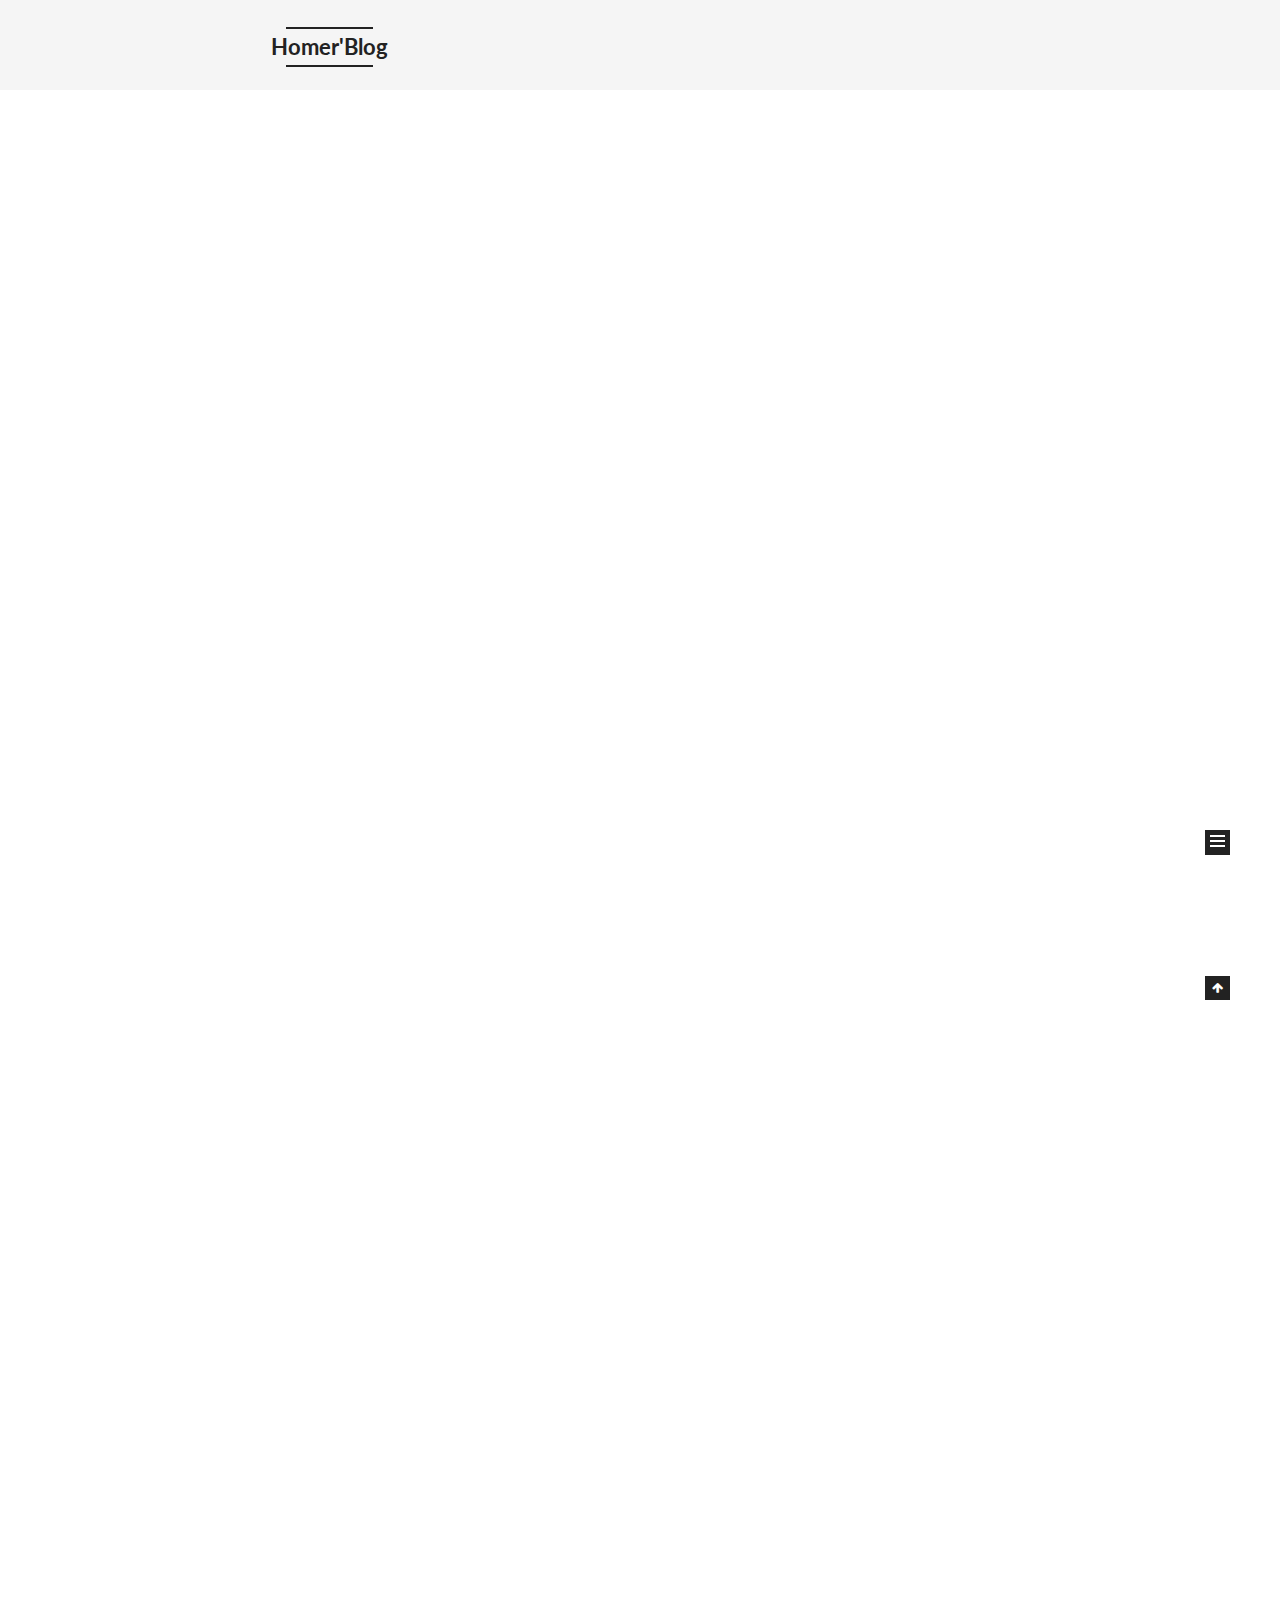
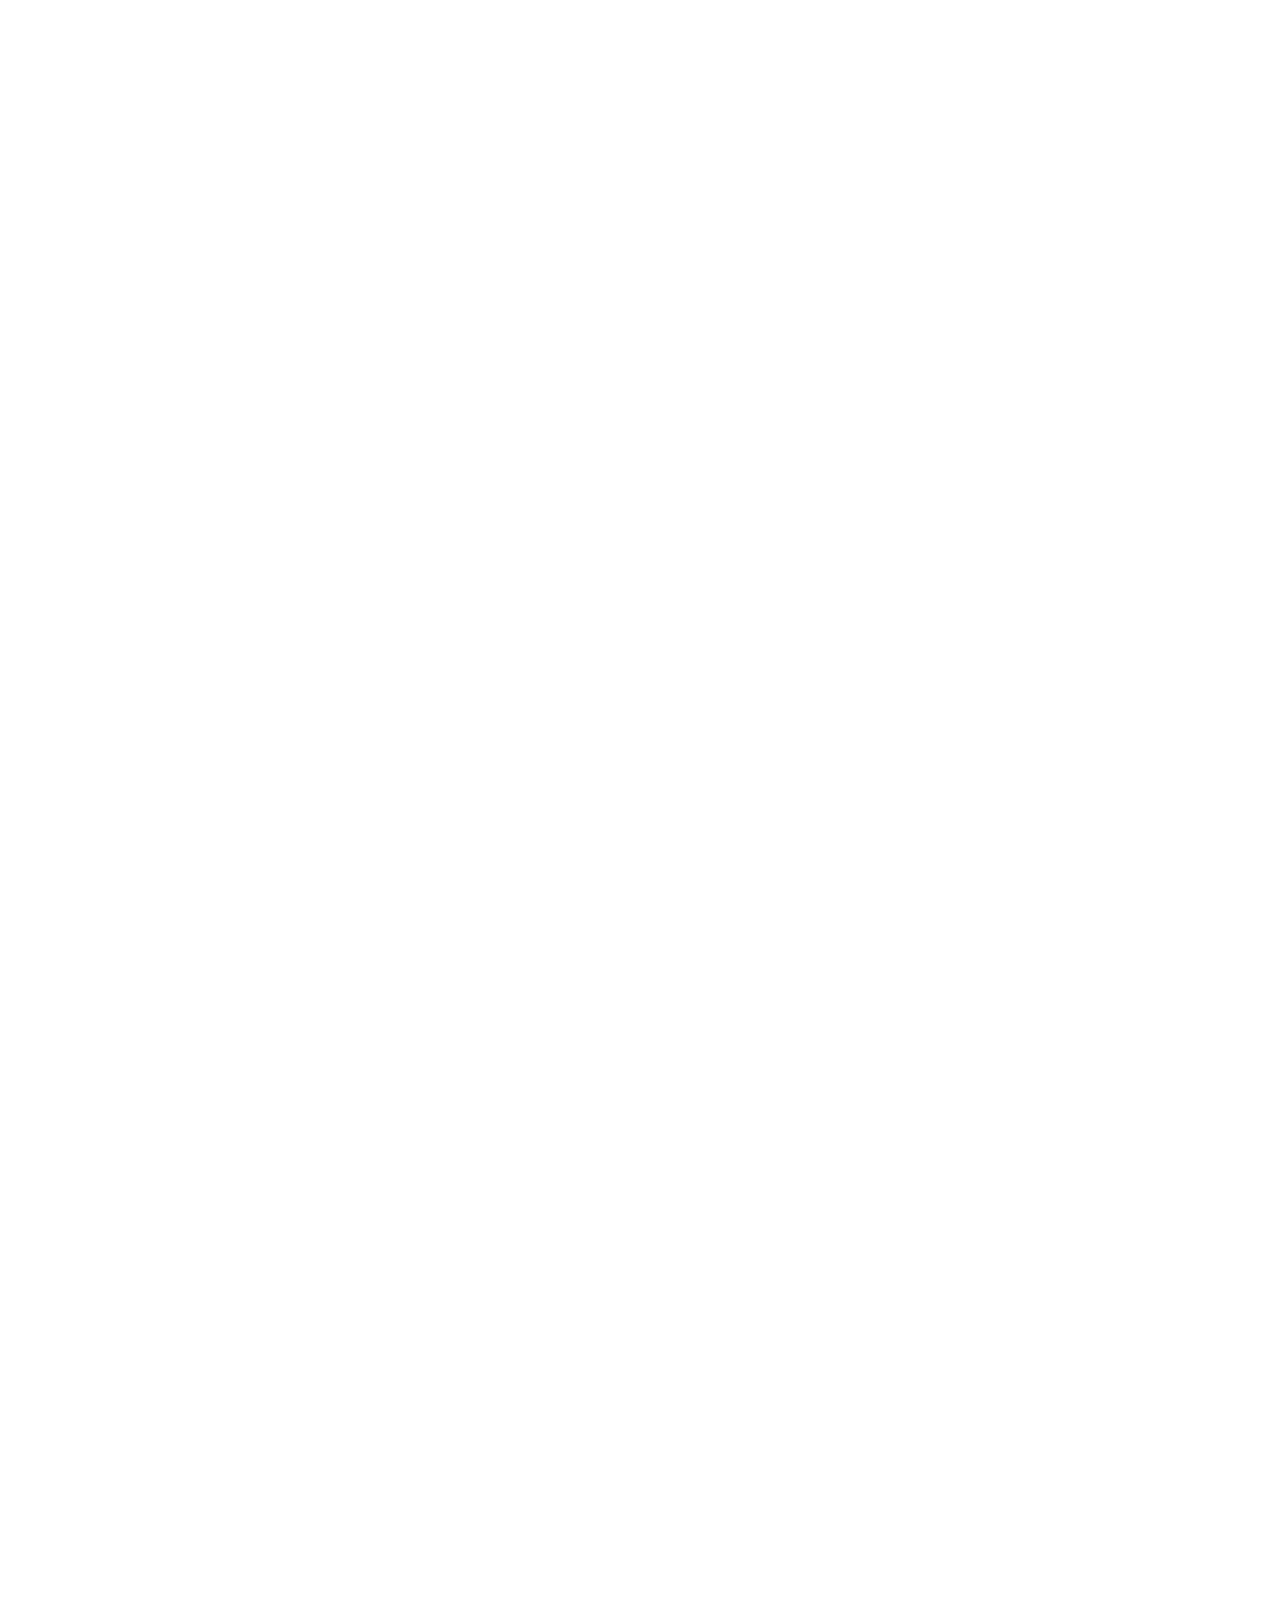
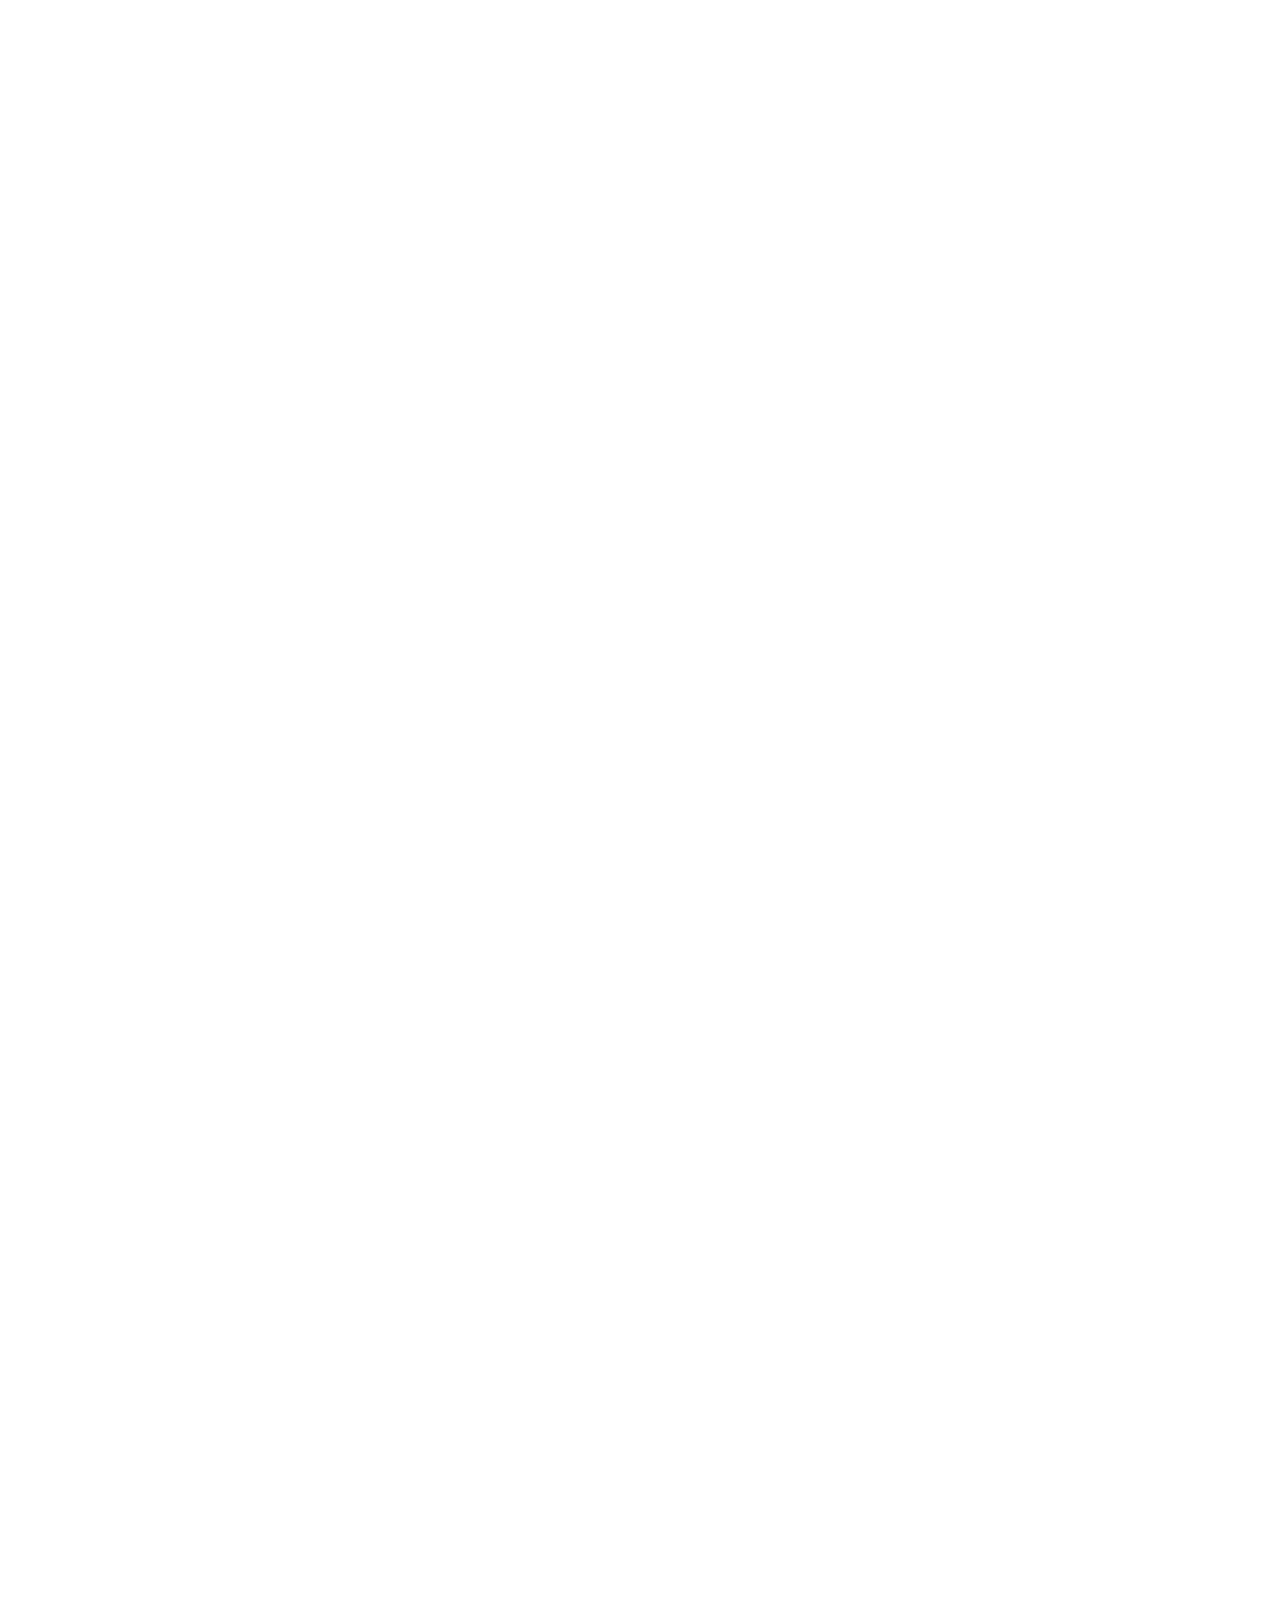
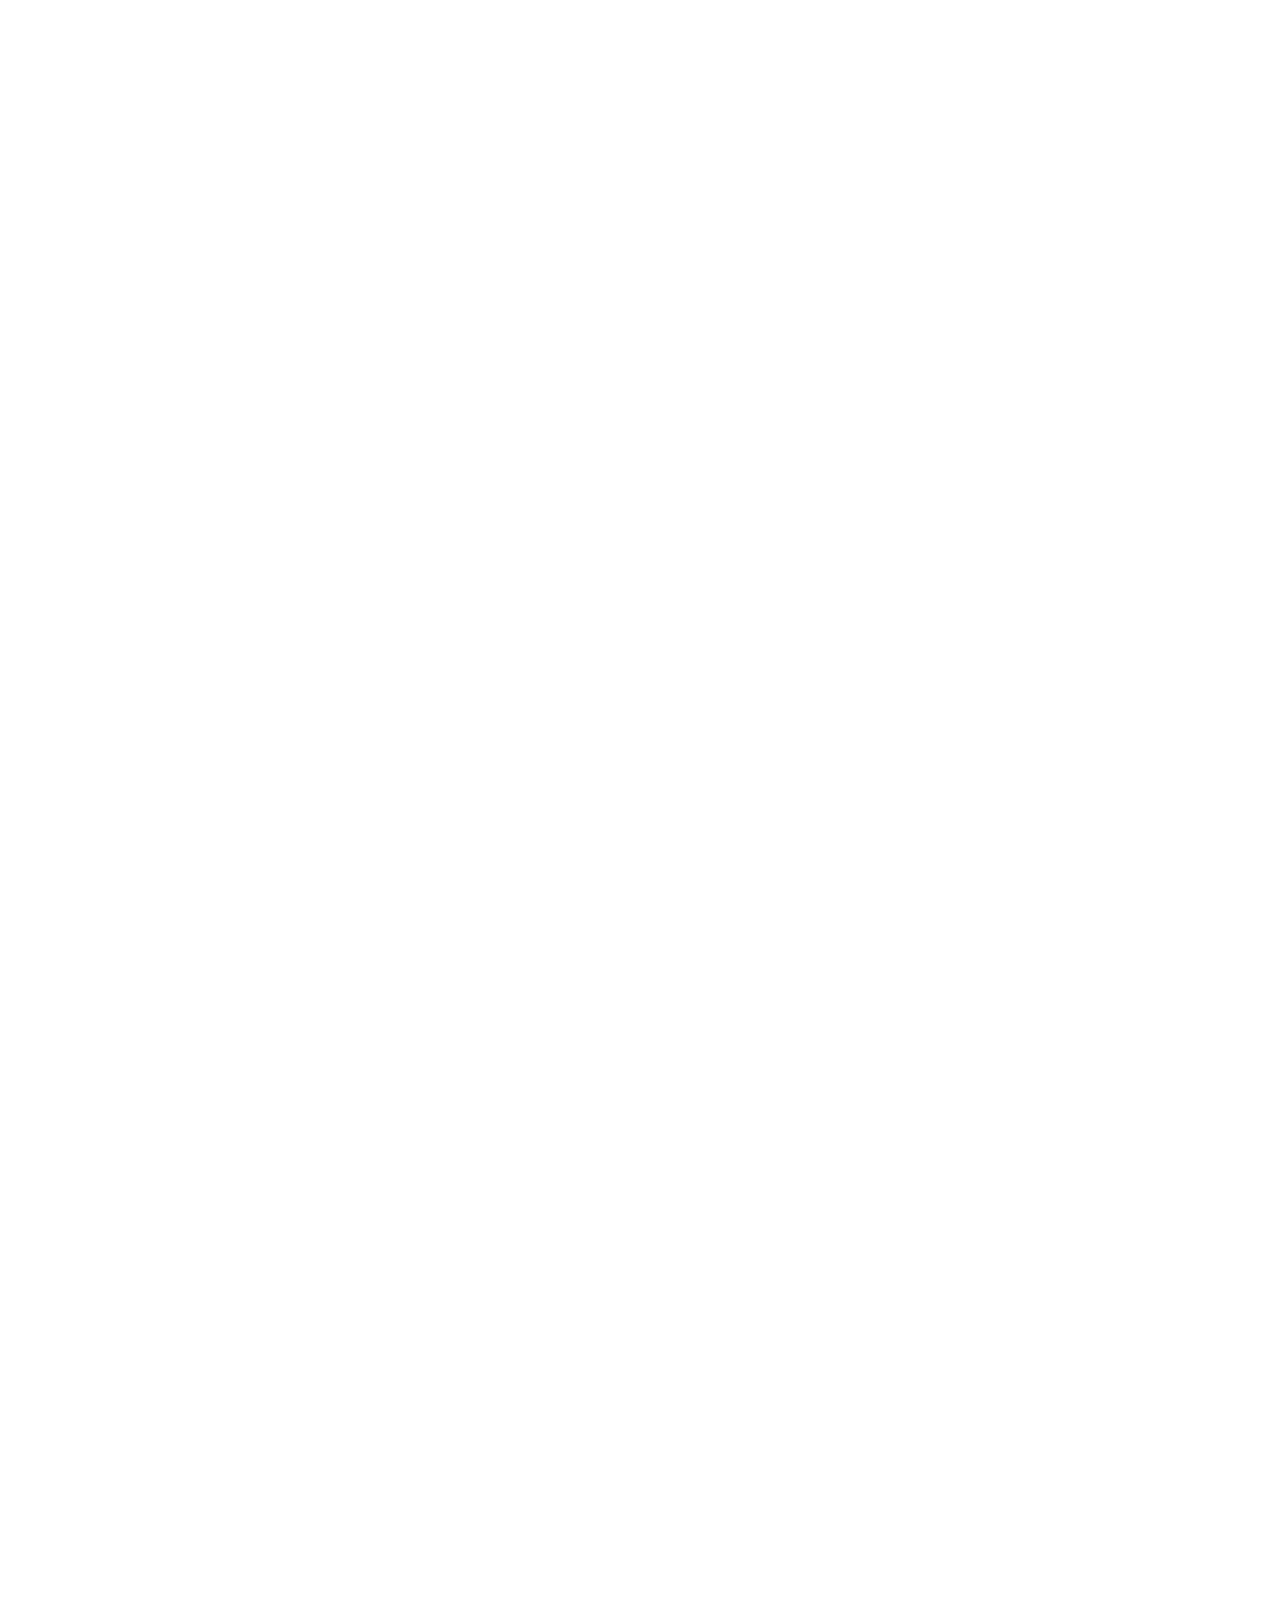
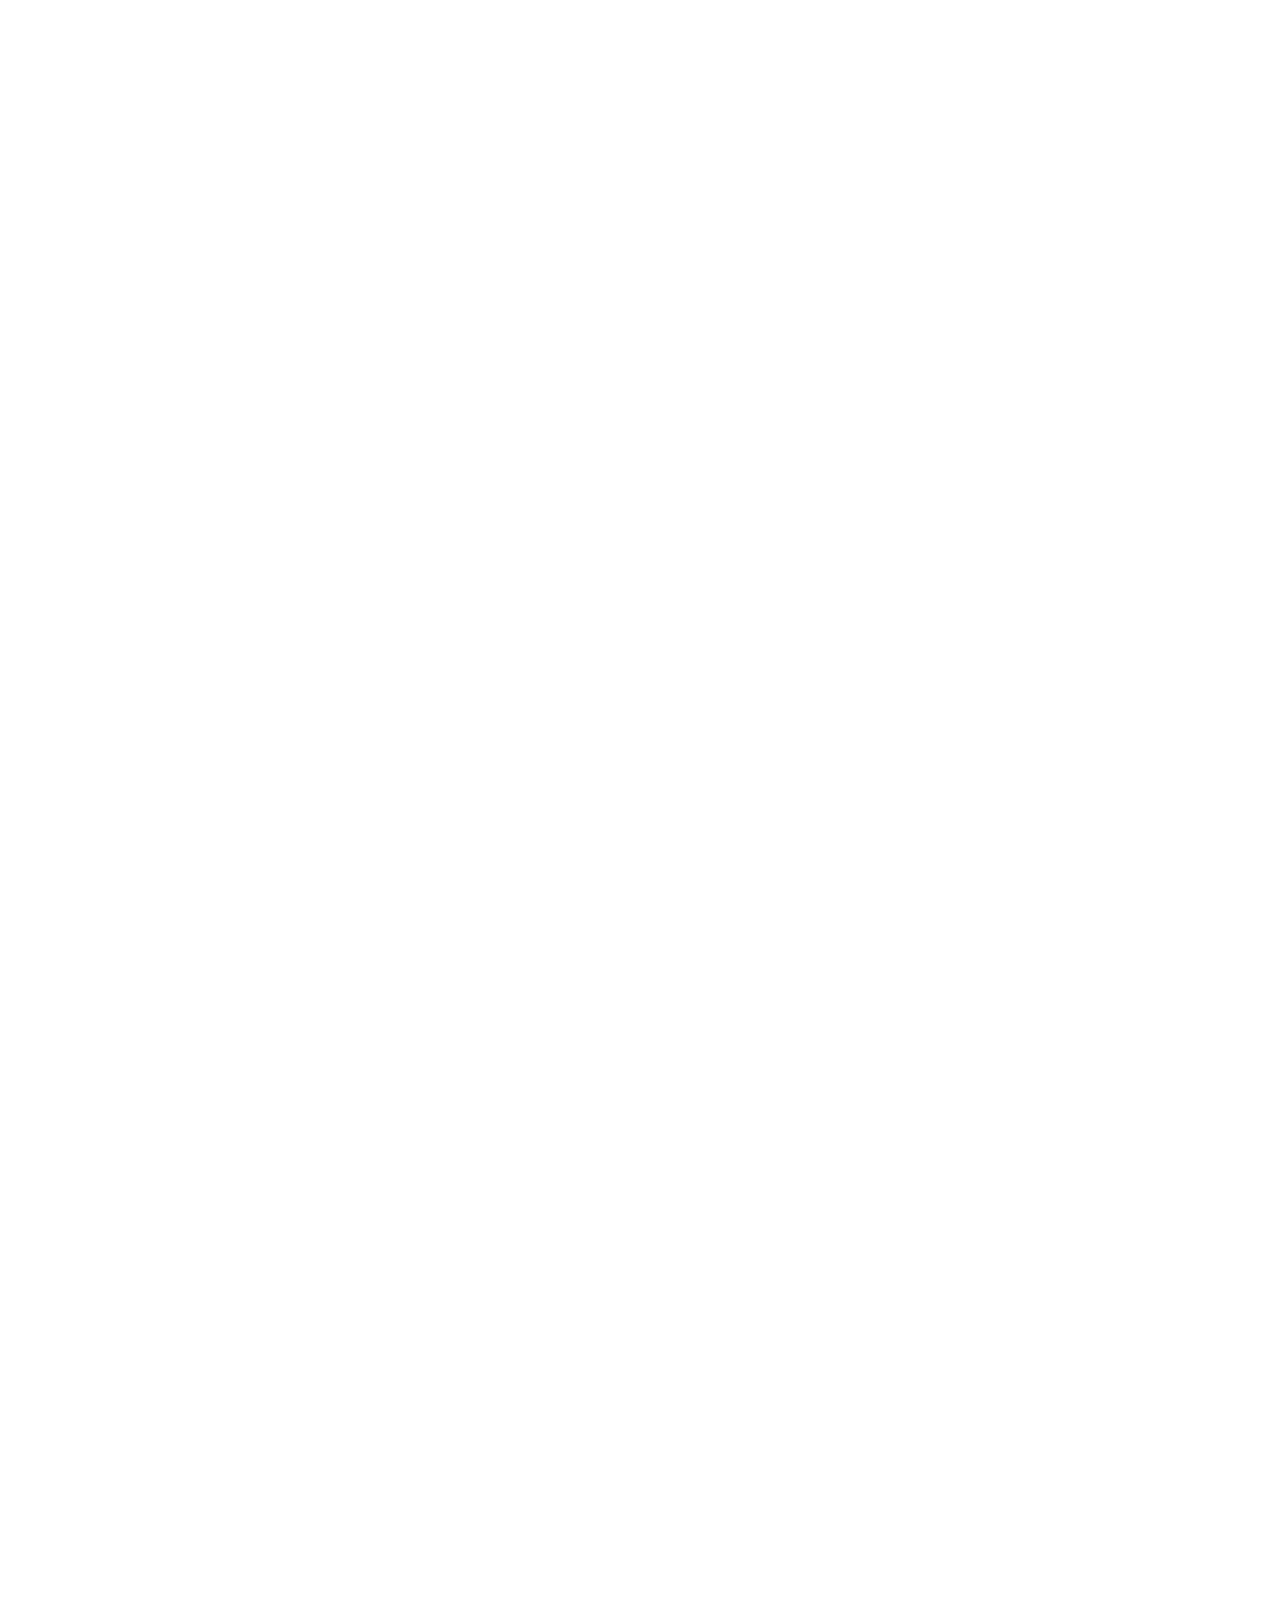
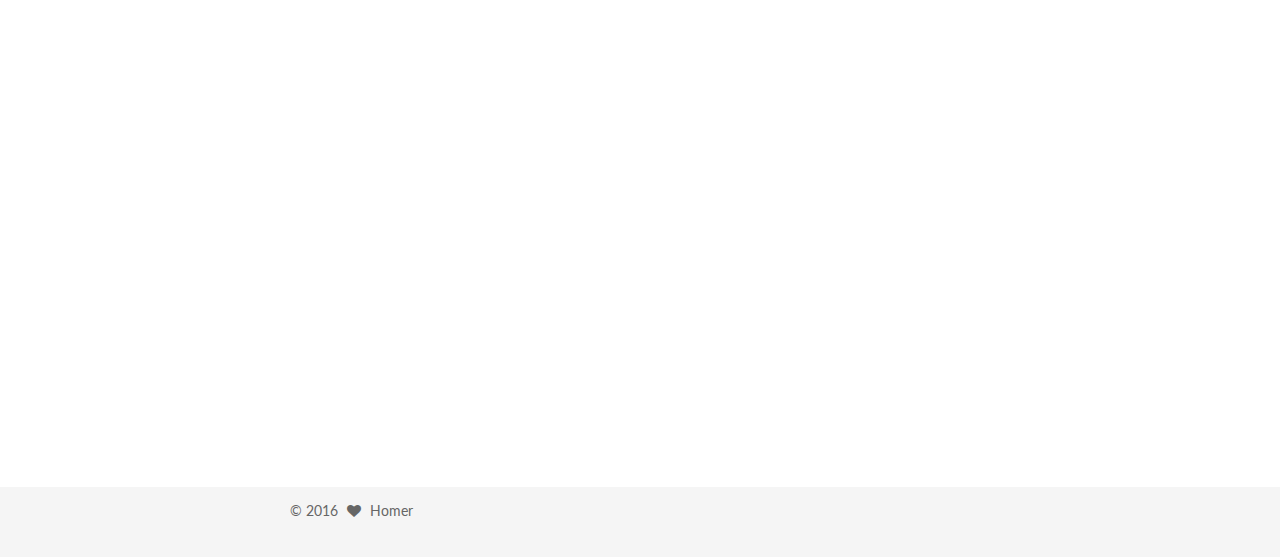
==== commit 862732d3: "Site updated: 2016-12-22 17:12:05" ====
--- a/index.html
+++ b/index.html
@@ -236,158 +236,6 @@
   
 
   <article class="post post-type-normal " itemscope itemtype="http://schema.org/Article">
-  <link itemprop="mainEntityOfPage" href="http://yoursite.com/2016/12/05/JVM系统属性/">
-
-  <span style="display:none" itemprop="author" itemscope itemtype="http://schema.org/Person">
-    <meta itemprop="name" content="Homer">
-    <meta itemprop="description" content="">
-    <meta itemprop="image" content="/images/avatar.png">
-  </span>
-
-  <span style="display:none" itemprop="publisher" itemscope itemtype="http://schema.org/Organization">
-    <meta itemprop="name" content="Homer'Blog">
-    <span style="display:none" itemprop="logo" itemscope itemtype="http://schema.org/ImageObject">
-      <img style="display:none;" itemprop="url image" alt="Homer'Blog" src="">
-    </span>
-  </span>
-
-    
-      <header class="post-header">
-
-        
-        
-          <h1 class="post-title" itemprop="name headline">
-            
-            
-              
-                
-                <a class="post-title-link" href="/2016/12/05/JVM系统属性/" itemprop="url">
-                  JVM系统属性
-                </a>
-              
-            
-          </h1>
-        
-
-        <div class="post-meta">
-          <span class="post-time">
-            
-              <span class="post-meta-item-icon">
-                <i class="fa fa-calendar-o"></i>
-              </span>
-              <span class="post-meta-item-text">发表于</span>
-              <time title="Post created" itemprop="dateCreated datePublished" datetime="2016-12-05T17:12:04+08:00">
-                2016-12-05
-              </time>
-            
-
-            
-
-            
-          </span>
-
-          
-
-          
-            
-              <span class="post-comments-count">
-                <span class="post-meta-divider">|</span>
-                <a href="/2016/12/05/JVM系统属性/#comments" itemprop="discussionUrl">
-                  <span class="post-comments-count ds-thread-count" data-thread-key="2016/12/05/JVM系统属性/" itemprop="commentCount"></span>
-                </a>
-              </span>
-            
-          
-
-          
-
-          
-          
-
-          
-
-          
-
-        </div>
-      </header>
-    
-
-
-    <div class="post-body" itemprop="articleBody">
-
-      
-      
-
-      
-        
-          
-            <!--## -->
-<h5 id="Java运行时环境版本"><a href="#Java运行时环境版本" class="headerlink" title="Java运行时环境版本"></a>Java运行时环境版本</h5><figure class="highlight plain"><table><tr><td class="gutter"><pre><div class="line">1</div></pre></td><td class="code"><pre><div class="line">java.version</div></pre></td></tr></table></figure>
-<h5 id="Java运行时环境供应商"><a href="#Java运行时环境供应商" class="headerlink" title="Java运行时环境供应商"></a>Java运行时环境供应商</h5><figure class="highlight plain"><table><tr><td class="gutter"><pre><div class="line">1</div></pre></td><td class="code"><pre><div class="line">java.vendor</div></pre></td></tr></table></figure>
-<h5 id="Java供应商的-URL"><a href="#Java供应商的-URL" class="headerlink" title="Java供应商的 URL"></a>Java供应商的 URL</h5><figure class="highlight plain"><table><tr><td class="gutter"><pre><div class="line">1</div><div class="line">2</div><div class="line">3</div></pre></td><td class="code"><pre><div class="line">java.vendor.url</div><div class="line">``` </div><div class="line">##### Java安装目录</div></pre></td></tr></table></figure>
-<p>java.home<br><figure class="highlight plain"><table><tr><td class="gutter"><pre><div class="line">1</div></pre></td><td class="code"><pre><div class="line">##### Java虚拟机规范版本</div></pre></td></tr></table></figure></p>
-<p>java.vm.specification.version<br><figure class="highlight plain"><table><tr><td class="gutter"><pre><div class="line">1</div></pre></td><td class="code"><pre><div class="line">##### Java虚拟机规范供应商</div></pre></td></tr></table></figure></p>
-<p>java.vm.specification.vendor<br><figure class="highlight plain"><table><tr><td class="gutter"><pre><div class="line">1</div></pre></td><td class="code"><pre><div class="line">##### Java虚拟机规范名称</div></pre></td></tr></table></figure></p>
-<p>java.vm.specification.name<br><figure class="highlight plain"><table><tr><td class="gutter"><pre><div class="line">1</div></pre></td><td class="code"><pre><div class="line">##### Java虚拟机实现版本</div></pre></td></tr></table></figure></p>
-<p>java.vm.version<br><figure class="highlight plain"><table><tr><td class="gutter"><pre><div class="line">1</div></pre></td><td class="code"><pre><div class="line">##### Java虚拟机实现供应商</div></pre></td></tr></table></figure></p>
-<p>java.vm.vendor<br><figure class="highlight plain"><table><tr><td class="gutter"><pre><div class="line">1</div></pre></td><td class="code"><pre><div class="line">##### Java虚拟机实现名称</div></pre></td></tr></table></figure></p>
-<p>java.vm.name<br><figure class="highlight plain"><table><tr><td class="gutter"><pre><div class="line">1</div></pre></td><td class="code"><pre><div class="line">##### Java运行时环境规范版本</div></pre></td></tr></table></figure></p>
-<p>java.specification.version<br><figure class="highlight plain"><table><tr><td class="gutter"><pre><div class="line">1</div></pre></td><td class="code"><pre><div class="line">##### Java运行时环境规范供应商</div></pre></td></tr></table></figure></p>
-<p>java.specification.vendor<br><figure class="highlight plain"><table><tr><td class="gutter"><pre><div class="line">1</div></pre></td><td class="code"><pre><div class="line">##### Java运行时环境规范名称</div></pre></td></tr></table></figure></p>
-<p>java.specification.name<br><figure class="highlight plain"><table><tr><td class="gutter"><pre><div class="line">1</div></pre></td><td class="code"><pre><div class="line">##### Java类格式版本号</div></pre></td></tr></table></figure></p>
-<p>java.class.version<br><figure class="highlight plain"><table><tr><td class="gutter"><pre><div class="line">1</div></pre></td><td class="code"><pre><div class="line">##### Java类路径</div></pre></td></tr></table></figure></p>
-<p>java.class.path<br><figure class="highlight plain"><table><tr><td class="gutter"><pre><div class="line">1</div></pre></td><td class="code"><pre><div class="line">##### 加载库时搜索的路径列表</div></pre></td></tr></table></figure></p>
-<p>java.library.path<br><figure class="highlight plain"><table><tr><td class="gutter"><pre><div class="line">1</div></pre></td><td class="code"><pre><div class="line">##### 默认的临时文件路径</div></pre></td></tr></table></figure></p>
-<p>java.io.tmpdir<br><figure class="highlight plain"><table><tr><td class="gutter"><pre><div class="line">1</div></pre></td><td class="code"><pre><div class="line">##### 要使用的 JIT编译器的名称</div></pre></td></tr></table></figure></p>
-<p>java.compiler<br><figure class="highlight plain"><table><tr><td class="gutter"><pre><div class="line">1</div></pre></td><td class="code"><pre><div class="line">##### 一个或多个扩展目录的路径</div></pre></td></tr></table></figure></p>
-<p>java.ext.dirs<br><figure class="highlight plain"><table><tr><td class="gutter"><pre><div class="line">1</div></pre></td><td class="code"><pre><div class="line">##### 操作系统的名称</div></pre></td></tr></table></figure></p>
-<p>os.name<br><figure class="highlight plain"><table><tr><td class="gutter"><pre><div class="line">1</div></pre></td><td class="code"><pre><div class="line">##### 操作系统的架构</div></pre></td></tr></table></figure></p>
-<p>os.arch<br><figure class="highlight plain"><table><tr><td class="gutter"><pre><div class="line">1</div></pre></td><td class="code"><pre><div class="line">##### 操作系统的版本</div></pre></td></tr></table></figure></p>
-<p>os.version<br><figure class="highlight plain"><table><tr><td class="gutter"><pre><div class="line">1</div></pre></td><td class="code"><pre><div class="line">##### 文件分隔符</div></pre></td></tr></table></figure></p>
-<p>file.separator<br><figure class="highlight plain"><table><tr><td class="gutter"><pre><div class="line">1</div></pre></td><td class="code"><pre><div class="line">##### 路径分隔符</div></pre></td></tr></table></figure></p>
-<p>path.separator<br><figure class="highlight plain"><table><tr><td class="gutter"><pre><div class="line">1</div></pre></td><td class="code"><pre><div class="line">##### 行分隔符</div></pre></td></tr></table></figure></p>
-<p>line.separator<br><figure class="highlight plain"><table><tr><td class="gutter"><pre><div class="line">1</div></pre></td><td class="code"><pre><div class="line">##### 用户的账户名称</div></pre></td></tr></table></figure></p>
-<p>user.name<br><figure class="highlight plain"><table><tr><td class="gutter"><pre><div class="line">1</div></pre></td><td class="code"><pre><div class="line">##### 用户的主目录</div></pre></td></tr></table></figure></p>
-<p>user.home<br><figure class="highlight plain"><table><tr><td class="gutter"><pre><div class="line">1</div></pre></td><td class="code"><pre><div class="line">##### 用户的当前工作目录</div></pre></td></tr></table></figure></p>
-<p>user.dir<br>```</p>
-
-          
-        
-      
-    </div>
-
-    <div>
-      
-    </div>
-
-    <div>
-      
-    </div>
-
-
-    <footer class="post-footer">
-      
-
-      
-
-      
-      
-        <div class="post-eof"></div>
-      
-    </footer>
-  </article>
-
-
-    
-      
-
-  
-
-  
-  
-  
-
-  <article class="post post-type-normal " itemscope itemtype="http://schema.org/Article">
   <link itemprop="mainEntityOfPage" href="http://yoursite.com/2016/12/05/MySql函数大全/">
 
   <span style="display:none" itemprop="author" itemscope itemtype="http://schema.org/Person">
@@ -520,6 +368,158 @@
 
 
     
+      
+
+  
+
+  
+  
+  
+
+  <article class="post post-type-normal " itemscope itemtype="http://schema.org/Article">
+  <link itemprop="mainEntityOfPage" href="http://yoursite.com/2016/12/05/JVM系统属性/">
+
+  <span style="display:none" itemprop="author" itemscope itemtype="http://schema.org/Person">
+    <meta itemprop="name" content="Homer">
+    <meta itemprop="description" content="">
+    <meta itemprop="image" content="/images/avatar.png">
+  </span>
+
+  <span style="display:none" itemprop="publisher" itemscope itemtype="http://schema.org/Organization">
+    <meta itemprop="name" content="Homer'Blog">
+    <span style="display:none" itemprop="logo" itemscope itemtype="http://schema.org/ImageObject">
+      <img style="display:none;" itemprop="url image" alt="Homer'Blog" src="">
+    </span>
+  </span>
+
+    
+      <header class="post-header">
+
+        
+        
+          <h1 class="post-title" itemprop="name headline">
+            
+            
+              
+                
+                <a class="post-title-link" href="/2016/12/05/JVM系统属性/" itemprop="url">
+                  JVM系统属性
+                </a>
+              
+            
+          </h1>
+        
+
+        <div class="post-meta">
+          <span class="post-time">
+            
+              <span class="post-meta-item-icon">
+                <i class="fa fa-calendar-o"></i>
+              </span>
+              <span class="post-meta-item-text">发表于</span>
+              <time title="Post created" itemprop="dateCreated datePublished" datetime="2016-12-05T17:12:04+08:00">
+                2016-12-05
+              </time>
+            
+
+            
+
+            
+          </span>
+
+          
+
+          
+            
+              <span class="post-comments-count">
+                <span class="post-meta-divider">|</span>
+                <a href="/2016/12/05/JVM系统属性/#comments" itemprop="discussionUrl">
+                  <span class="post-comments-count ds-thread-count" data-thread-key="2016/12/05/JVM系统属性/" itemprop="commentCount"></span>
+                </a>
+              </span>
+            
+          
+
+          
+
+          
+          
+
+          
+
+          
+
+        </div>
+      </header>
+    
+
+
+    <div class="post-body" itemprop="articleBody">
+
+      
+      
+
+      
+        
+          
+            <!--## -->
+<h5 id="Java运行时环境版本"><a href="#Java运行时环境版本" class="headerlink" title="Java运行时环境版本"></a>Java运行时环境版本</h5><figure class="highlight plain"><table><tr><td class="gutter"><pre><div class="line">1</div></pre></td><td class="code"><pre><div class="line">java.version</div></pre></td></tr></table></figure>
+<h5 id="Java运行时环境供应商"><a href="#Java运行时环境供应商" class="headerlink" title="Java运行时环境供应商"></a>Java运行时环境供应商</h5><figure class="highlight plain"><table><tr><td class="gutter"><pre><div class="line">1</div></pre></td><td class="code"><pre><div class="line">java.vendor</div></pre></td></tr></table></figure>
+<h5 id="Java供应商的-URL"><a href="#Java供应商的-URL" class="headerlink" title="Java供应商的 URL"></a>Java供应商的 URL</h5><figure class="highlight plain"><table><tr><td class="gutter"><pre><div class="line">1</div></pre></td><td class="code"><pre><div class="line">java.vendor.url</div></pre></td></tr></table></figure>
+<h5 id="Java安装目录"><a href="#Java安装目录" class="headerlink" title="Java安装目录"></a>Java安装目录</h5><figure class="highlight plain"><table><tr><td class="gutter"><pre><div class="line">1</div></pre></td><td class="code"><pre><div class="line">java.home</div></pre></td></tr></table></figure>
+<h5 id="Java虚拟机规范版本"><a href="#Java虚拟机规范版本" class="headerlink" title="Java虚拟机规范版本"></a>Java虚拟机规范版本</h5><figure class="highlight plain"><table><tr><td class="gutter"><pre><div class="line">1</div></pre></td><td class="code"><pre><div class="line">java.vm.specification.version</div></pre></td></tr></table></figure>
+<h5 id="Java虚拟机规范供应商"><a href="#Java虚拟机规范供应商" class="headerlink" title="Java虚拟机规范供应商"></a>Java虚拟机规范供应商</h5><figure class="highlight plain"><table><tr><td class="gutter"><pre><div class="line">1</div></pre></td><td class="code"><pre><div class="line">java.vm.specification.vendor</div></pre></td></tr></table></figure>
+<h5 id="Java虚拟机规范名称"><a href="#Java虚拟机规范名称" class="headerlink" title="Java虚拟机规范名称"></a>Java虚拟机规范名称</h5><figure class="highlight plain"><table><tr><td class="gutter"><pre><div class="line">1</div></pre></td><td class="code"><pre><div class="line">java.vm.specification.name</div></pre></td></tr></table></figure>
+<h5 id="Java虚拟机实现版本"><a href="#Java虚拟机实现版本" class="headerlink" title="Java虚拟机实现版本"></a>Java虚拟机实现版本</h5><figure class="highlight plain"><table><tr><td class="gutter"><pre><div class="line">1</div></pre></td><td class="code"><pre><div class="line">java.vm.version</div></pre></td></tr></table></figure>
+<h5 id="Java虚拟机实现供应商"><a href="#Java虚拟机实现供应商" class="headerlink" title="Java虚拟机实现供应商"></a>Java虚拟机实现供应商</h5><figure class="highlight plain"><table><tr><td class="gutter"><pre><div class="line">1</div></pre></td><td class="code"><pre><div class="line">java.vm.vendor</div></pre></td></tr></table></figure>
+<h5 id="Java虚拟机实现名称"><a href="#Java虚拟机实现名称" class="headerlink" title="Java虚拟机实现名称"></a>Java虚拟机实现名称</h5><figure class="highlight plain"><table><tr><td class="gutter"><pre><div class="line">1</div></pre></td><td class="code"><pre><div class="line">java.vm.name</div></pre></td></tr></table></figure>
+<h5 id="Java运行时环境规范版本"><a href="#Java运行时环境规范版本" class="headerlink" title="Java运行时环境规范版本"></a>Java运行时环境规范版本</h5><figure class="highlight plain"><table><tr><td class="gutter"><pre><div class="line">1</div></pre></td><td class="code"><pre><div class="line">java.specification.version</div></pre></td></tr></table></figure>
+<h5 id="Java运行时环境规范供应商"><a href="#Java运行时环境规范供应商" class="headerlink" title="Java运行时环境规范供应商"></a>Java运行时环境规范供应商</h5><figure class="highlight plain"><table><tr><td class="gutter"><pre><div class="line">1</div></pre></td><td class="code"><pre><div class="line">java.specification.vendor</div></pre></td></tr></table></figure>
+<h5 id="Java运行时环境规范名称"><a href="#Java运行时环境规范名称" class="headerlink" title="Java运行时环境规范名称"></a>Java运行时环境规范名称</h5><figure class="highlight plain"><table><tr><td class="gutter"><pre><div class="line">1</div></pre></td><td class="code"><pre><div class="line">java.specification.name</div></pre></td></tr></table></figure>
+<h5 id="Java类格式版本号"><a href="#Java类格式版本号" class="headerlink" title="Java类格式版本号"></a>Java类格式版本号</h5><figure class="highlight plain"><table><tr><td class="gutter"><pre><div class="line">1</div></pre></td><td class="code"><pre><div class="line">java.class.version</div></pre></td></tr></table></figure>
+<h5 id="Java类路径"><a href="#Java类路径" class="headerlink" title="Java类路径"></a>Java类路径</h5><figure class="highlight plain"><table><tr><td class="gutter"><pre><div class="line">1</div></pre></td><td class="code"><pre><div class="line">java.class.path</div></pre></td></tr></table></figure>
+<h5 id="加载库时搜索的路径列表"><a href="#加载库时搜索的路径列表" class="headerlink" title="加载库时搜索的路径列表"></a>加载库时搜索的路径列表</h5><figure class="highlight plain"><table><tr><td class="gutter"><pre><div class="line">1</div></pre></td><td class="code"><pre><div class="line">java.library.path</div></pre></td></tr></table></figure>
+<h5 id="默认的临时文件路径"><a href="#默认的临时文件路径" class="headerlink" title="默认的临时文件路径"></a>默认的临时文件路径</h5><figure class="highlight plain"><table><tr><td class="gutter"><pre><div class="line">1</div></pre></td><td class="code"><pre><div class="line">java.io.tmpdir</div></pre></td></tr></table></figure>
+<h5 id="要使用的-JIT编译器的名称"><a href="#要使用的-JIT编译器的名称" class="headerlink" title="要使用的 JIT编译器的名称"></a>要使用的 JIT编译器的名称</h5><figure class="highlight plain"><table><tr><td class="gutter"><pre><div class="line">1</div></pre></td><td class="code"><pre><div class="line">java.compiler</div></pre></td></tr></table></figure>
+<h5 id="一个或多个扩展目录的路径"><a href="#一个或多个扩展目录的路径" class="headerlink" title="一个或多个扩展目录的路径"></a>一个或多个扩展目录的路径</h5><figure class="highlight plain"><table><tr><td class="gutter"><pre><div class="line">1</div></pre></td><td class="code"><pre><div class="line">java.ext.dirs</div></pre></td></tr></table></figure>
+<h5 id="操作系统的名称"><a href="#操作系统的名称" class="headerlink" title="操作系统的名称"></a>操作系统的名称</h5><figure class="highlight plain"><table><tr><td class="gutter"><pre><div class="line">1</div></pre></td><td class="code"><pre><div class="line">os.name</div></pre></td></tr></table></figure>
+<h5 id="操作系统的架构"><a href="#操作系统的架构" class="headerlink" title="操作系统的架构"></a>操作系统的架构</h5><figure class="highlight plain"><table><tr><td class="gutter"><pre><div class="line">1</div></pre></td><td class="code"><pre><div class="line">os.arch</div></pre></td></tr></table></figure>
+<h5 id="操作系统的版本"><a href="#操作系统的版本" class="headerlink" title="操作系统的版本"></a>操作系统的版本</h5><figure class="highlight plain"><table><tr><td class="gutter"><pre><div class="line">1</div></pre></td><td class="code"><pre><div class="line">os.version</div></pre></td></tr></table></figure>
+<h5 id="文件分隔符"><a href="#文件分隔符" class="headerlink" title="文件分隔符"></a>文件分隔符</h5><figure class="highlight plain"><table><tr><td class="gutter"><pre><div class="line">1</div></pre></td><td class="code"><pre><div class="line">file.separator</div></pre></td></tr></table></figure>
+<h5 id="路径分隔符"><a href="#路径分隔符" class="headerlink" title="路径分隔符"></a>路径分隔符</h5><figure class="highlight plain"><table><tr><td class="gutter"><pre><div class="line">1</div></pre></td><td class="code"><pre><div class="line">path.separator</div></pre></td></tr></table></figure>
+<h5 id="行分隔符"><a href="#行分隔符" class="headerlink" title="行分隔符"></a>行分隔符</h5><figure class="highlight plain"><table><tr><td class="gutter"><pre><div class="line">1</div></pre></td><td class="code"><pre><div class="line">line.separator</div></pre></td></tr></table></figure>
+<h5 id="用户的账户名称"><a href="#用户的账户名称" class="headerlink" title="用户的账户名称"></a>用户的账户名称</h5><figure class="highlight plain"><table><tr><td class="gutter"><pre><div class="line">1</div></pre></td><td class="code"><pre><div class="line">user.name</div></pre></td></tr></table></figure>
+<h5 id="用户的主目录"><a href="#用户的主目录" class="headerlink" title="用户的主目录"></a>用户的主目录</h5><figure class="highlight plain"><table><tr><td class="gutter"><pre><div class="line">1</div></pre></td><td class="code"><pre><div class="line">user.home</div></pre></td></tr></table></figure>
+<h5 id="用户的当前工作目录"><a href="#用户的当前工作目录" class="headerlink" title="用户的当前工作目录"></a>用户的当前工作目录</h5><figure class="highlight plain"><table><tr><td class="gutter"><pre><div class="line">1</div></pre></td><td class="code"><pre><div class="line">user.dir</div></pre></td></tr></table></figure>
+
+          
+        
+      
+    </div>
+
+    <div>
+      
+    </div>
+
+    <div>
+      
+    </div>
+
+
+    <footer class="post-footer">
+      
+
+      
+
+      
+      
+        <div class="post-eof"></div>
+      
+    </footer>
+  </article>
+
+
+    
   </section>
 
   
@@ -571,7 +571,7 @@
           
             <div class="site-state-item site-state-tags">
               <a href="/tags">
-                <span class="site-state-item-count">3</span>
+                <span class="site-state-item-count">2</span>
                 <span class="site-state-item-name">标签</span>
               </a>
             </div>
--- a/css/main.css
+++ b/css/main.css
@@ -1680,7 +1680,7 @@
   width: 4px;
   height: 4px;
   border-radius: 50%;
-  background: #de414d;
+  background: #bbff90;
 }
 .links-of-blogroll {
   font-size: 13px;
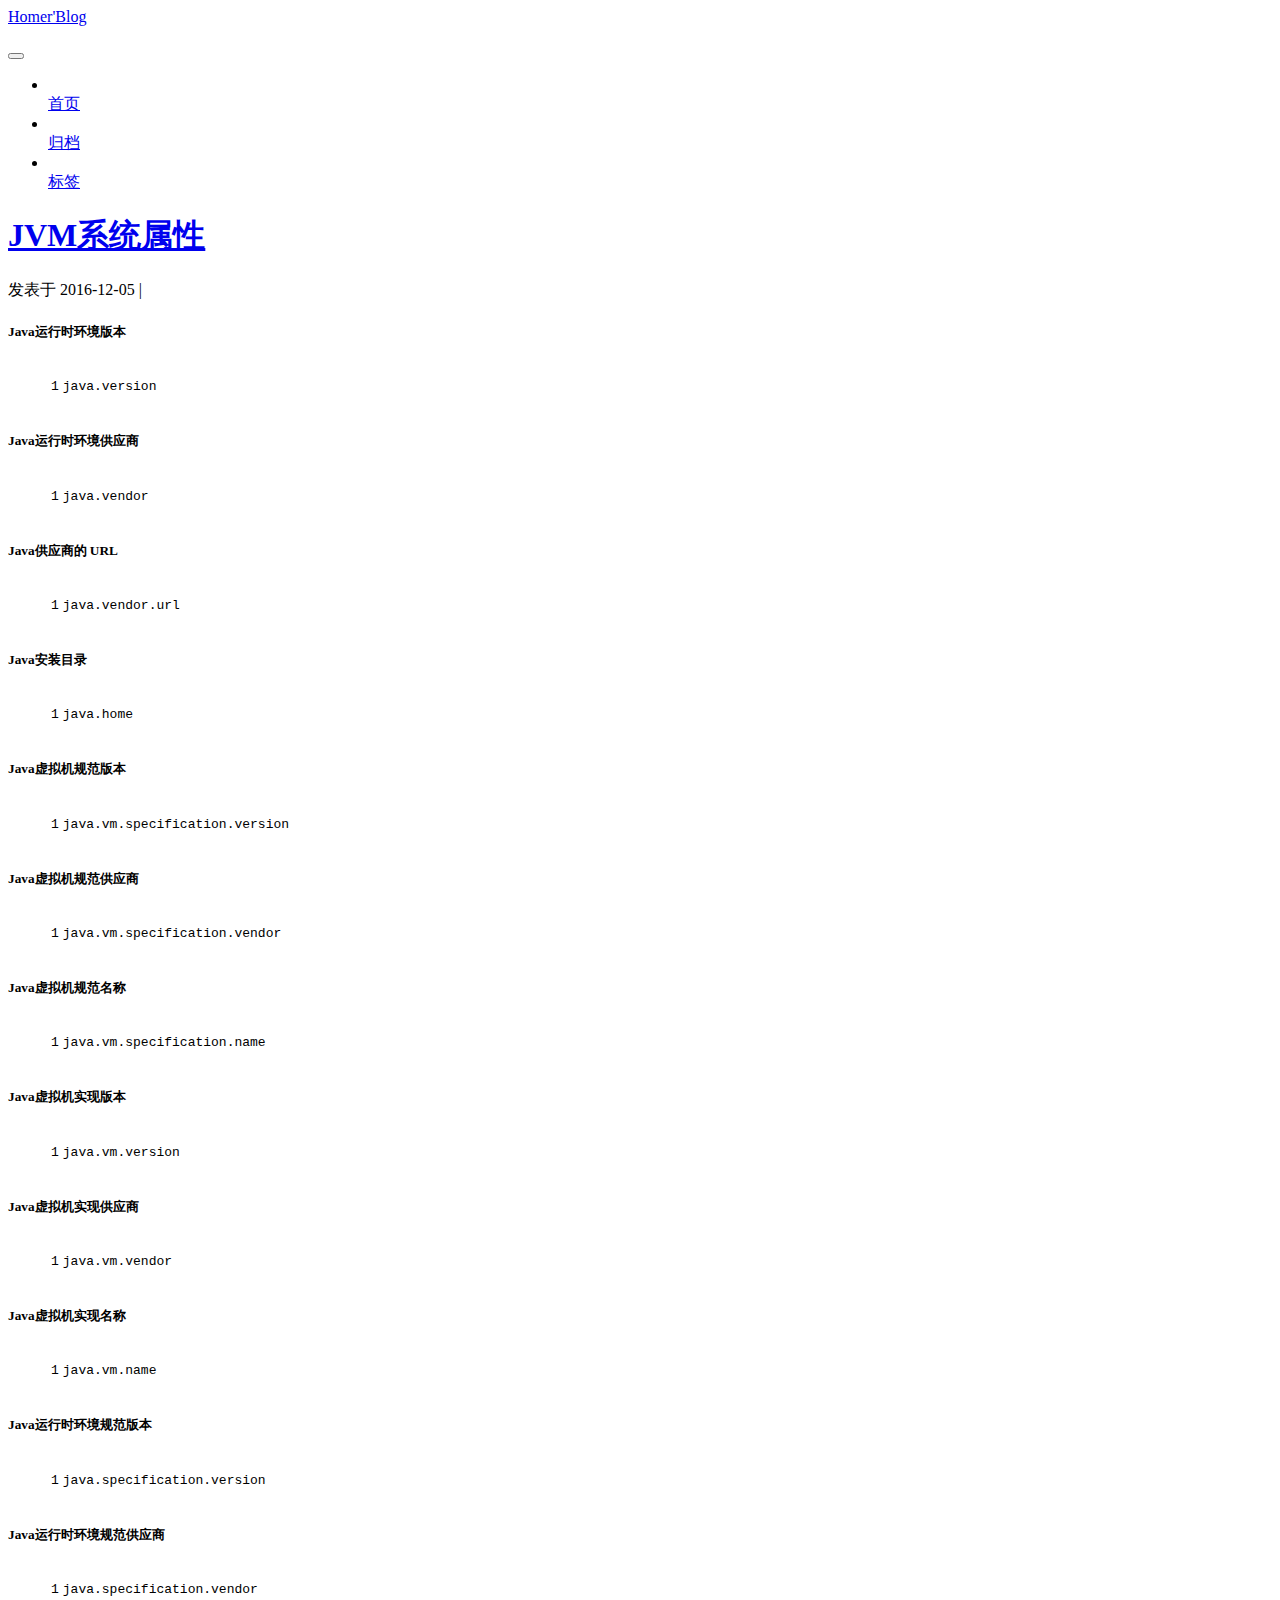
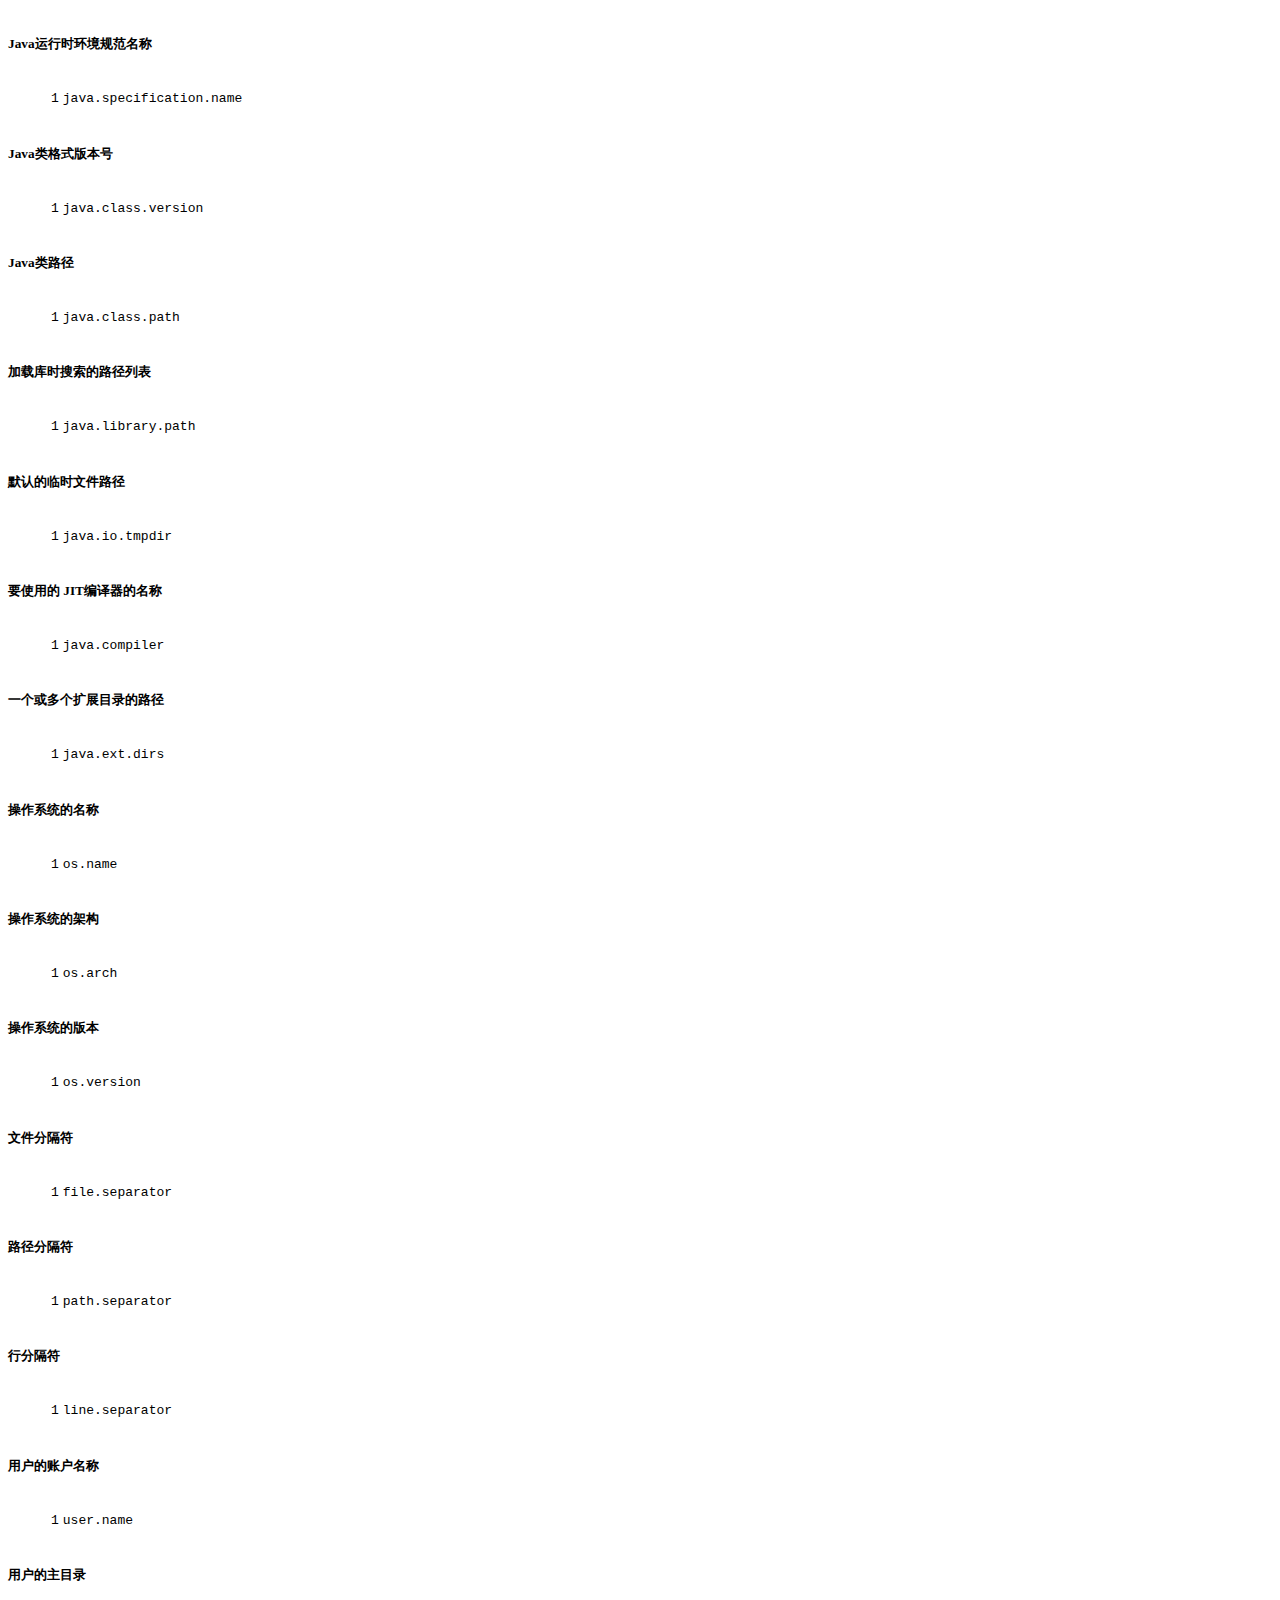
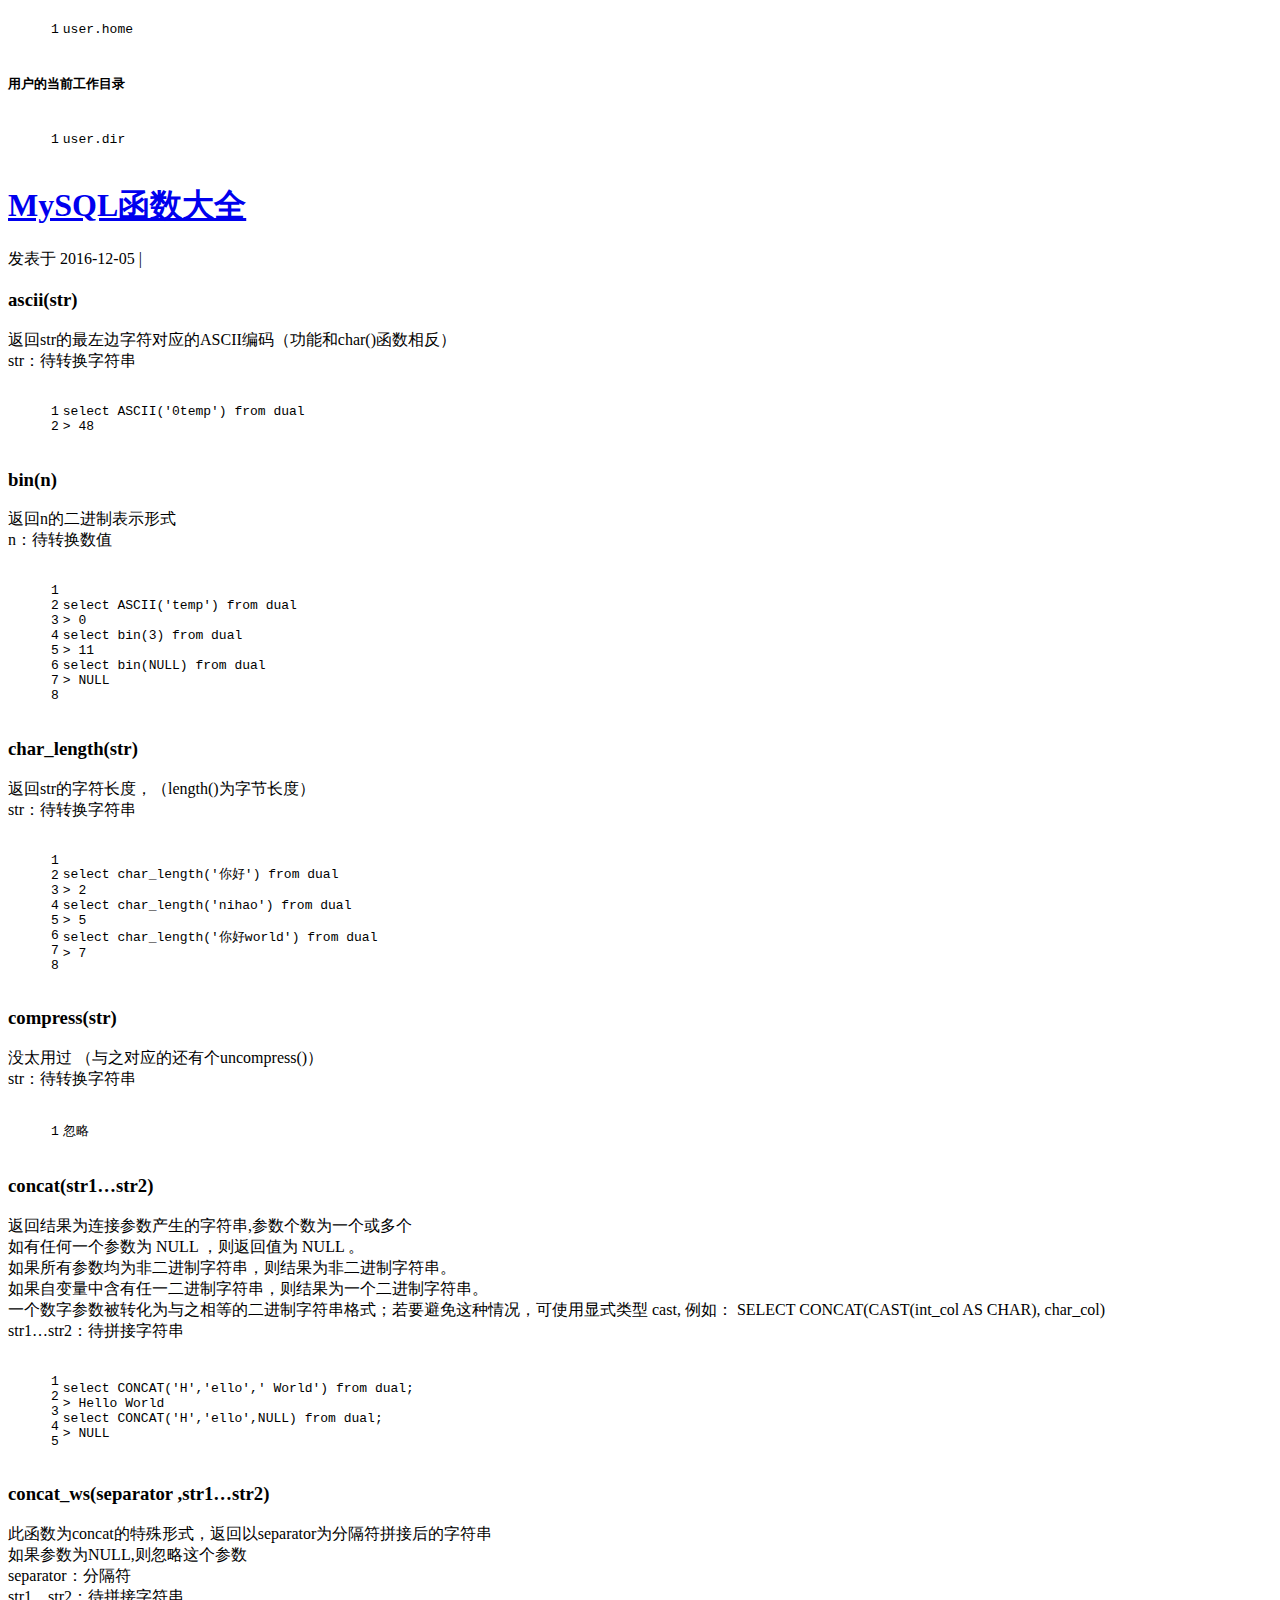
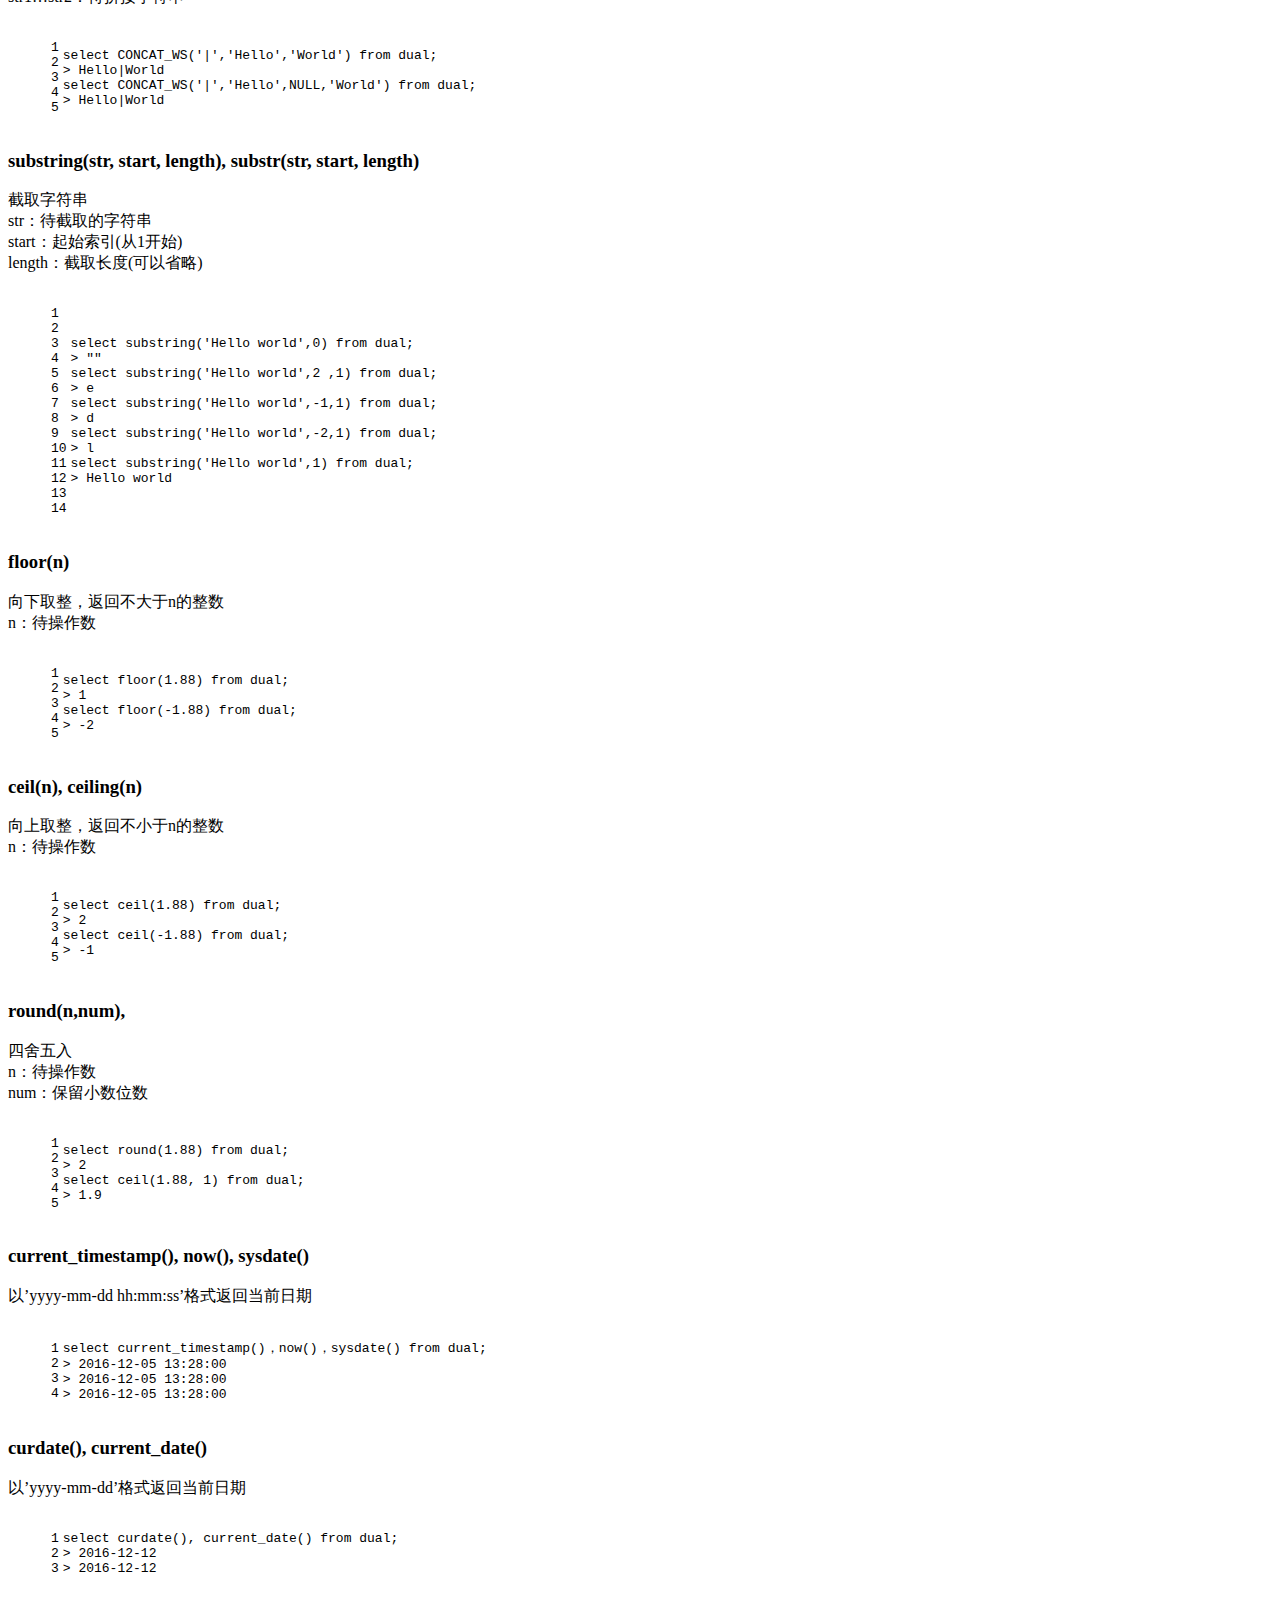
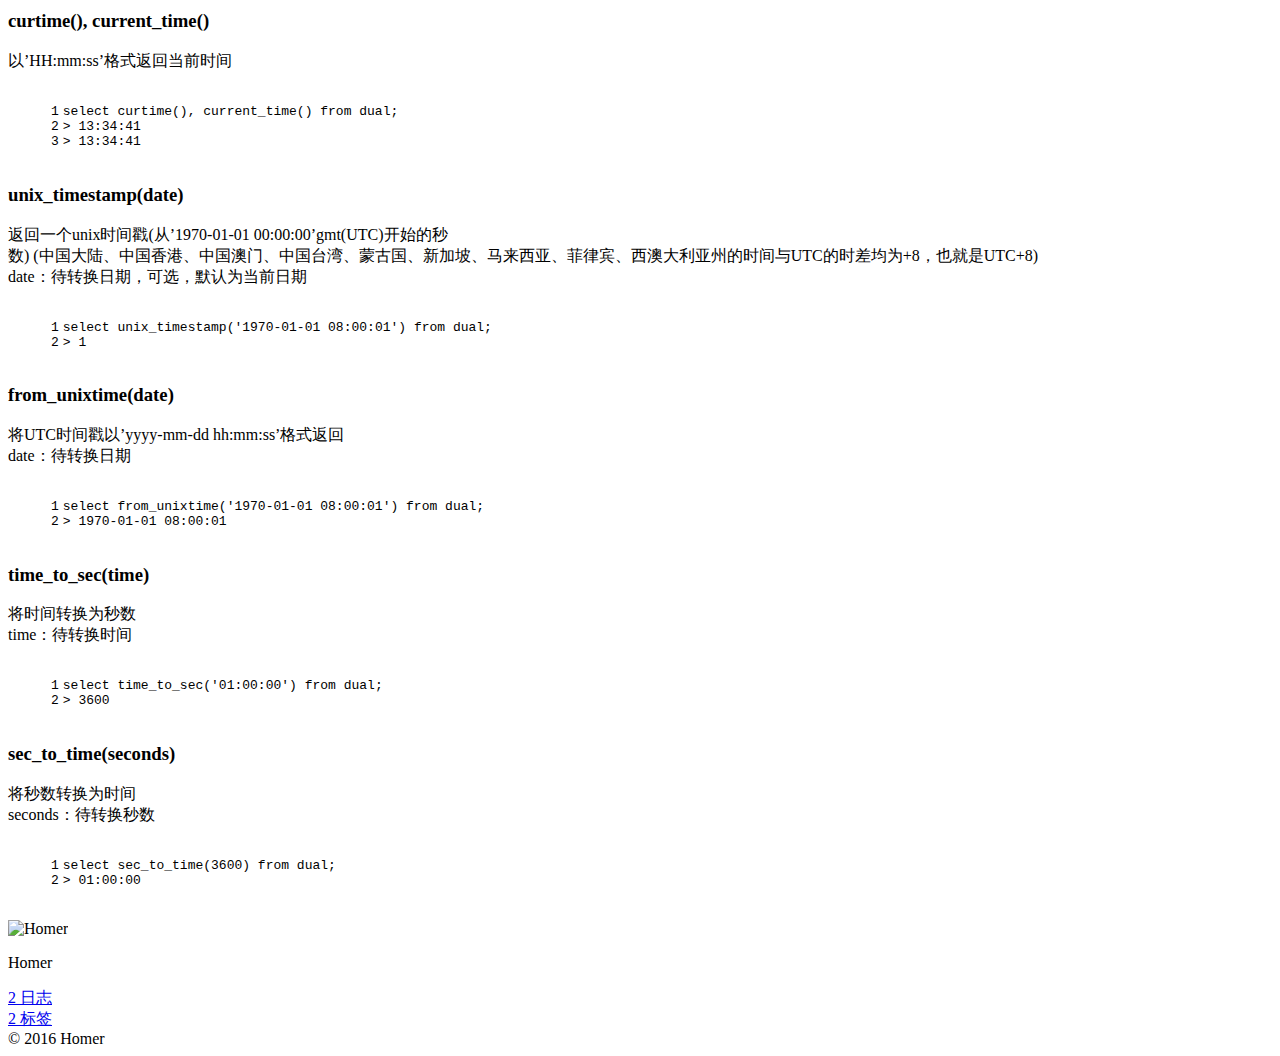
==== commit 0d8de35b: "Site updated: 2016-12-22 17:17:05" ====
--- a/index.html
+++ b/index.html
@@ -29,7 +29,7 @@
 
   
   
-  <link href="/lib/fancybox/source/jquery.fancybox.css?v=2.1.5" rel="stylesheet" type="text/css" />
+  <link href="/blog/lib/fancybox/source/jquery.fancybox.css?v=2.1.5" rel="stylesheet" type="text/css" />
 
 
 
@@ -63,9 +63,9 @@
 
 
 
-<link href="/lib/font-awesome/css/font-awesome.min.css?v=4.6.2" rel="stylesheet" type="text/css" />
-
-<link href="/css/main.css?v=5.1.0" rel="stylesheet" type="text/css" />
+<link href="/blog/lib/font-awesome/css/font-awesome.min.css?v=4.6.2" rel="stylesheet" type="text/css" />
+
+<link href="/blog/css/main.css?v=5.1.0" rel="stylesheet" type="text/css" />
 
 
   <meta name="keywords" content="Hexo, NexT" />
@@ -77,7 +77,7 @@
 
 
 
-  <link rel="shortcut icon" type="image/x-icon" href="/favicon.ico?v=5.1.0" />
+  <link rel="shortcut icon" type="image/x-icon" href="/blog/favicon.ico?v=5.1.0" />
 
 
 
@@ -86,7 +86,7 @@
 
 <meta property="og:type" content="website">
 <meta property="og:title" content="Homer'Blog">
-<meta property="og:url" content="http://yoursite.com/index.html">
+<meta property="og:url" content="https://ishomer.github.io/index.html">
 <meta property="og:site_name" content="Homer'Blog">
 <meta name="twitter:card" content="summary">
 <meta name="twitter:title" content="Homer'Blog">
@@ -96,7 +96,7 @@
 <script type="text/javascript" id="hexo.configurations">
   var NexT = window.NexT || {};
   var CONFIG = {
-    root: '/',
+    root: '/blog/',
     scheme: 'Mist',
     sidebar: {"position":"left","display":"post"},
     fancybox: true,
@@ -117,7 +117,7 @@
 
 
 
-  <link rel="canonical" href="http://yoursite.com/"/>
+  <link rel="canonical" href="https://ishomer.github.io/"/>
 
 
 
@@ -154,7 +154,7 @@
   
 
   <div class="custom-logo-site-title">
-    <a href="/"  class="brand" rel="start">
+    <a href="/blog/"  class="brand" rel="start">
       <span class="logo-line-before"><i></i></span>
       <span class="site-title">Homer'Blog</span>
       <span class="logo-line-after"><i></i></span>
@@ -179,7 +179,7 @@
       
         
         <li class="menu-item menu-item-home">
-          <a href="/" rel="section">
+          <a href="/blog/" rel="section">
             
               <i class="menu-item-icon fa fa-fw fa-home"></i> <br />
             
@@ -189,7 +189,7 @@
       
         
         <li class="menu-item menu-item-archives">
-          <a href="/archives" rel="section">
+          <a href="/blog/archives" rel="section">
             
               <i class="menu-item-icon fa fa-fw fa-archive"></i> <br />
             
@@ -199,7 +199,7 @@
       
         
         <li class="menu-item menu-item-tags">
-          <a href="/tags" rel="section">
+          <a href="/blog/tags" rel="section">
             
               <i class="menu-item-icon fa fa-fw fa-tags"></i> <br />
             
@@ -236,12 +236,12 @@
   
 
   <article class="post post-type-normal " itemscope itemtype="http://schema.org/Article">
-  <link itemprop="mainEntityOfPage" href="http://yoursite.com/2016/12/05/MySql函数大全/">
+  <link itemprop="mainEntityOfPage" href="https://ishomer.github.io/blog/2016/12/05/JVM系统属性/">
 
   <span style="display:none" itemprop="author" itemscope itemtype="http://schema.org/Person">
     <meta itemprop="name" content="Homer">
     <meta itemprop="description" content="">
-    <meta itemprop="image" content="/images/avatar.png">
+    <meta itemprop="image" content="/blog/images/avatar.png">
   </span>
 
   <span style="display:none" itemprop="publisher" itemscope itemtype="http://schema.org/Organization">
@@ -261,8 +261,8 @@
             
               
                 
-                <a class="post-title-link" href="/2016/12/05/MySql函数大全/" itemprop="url">
-                  MySQL函数大全
+                <a class="post-title-link" href="/blog/2016/12/05/JVM系统属性/" itemprop="url">
+                  JVM系统属性
                 </a>
               
             
@@ -292,148 +292,7 @@
             
               <span class="post-comments-count">
                 <span class="post-meta-divider">|</span>
-                <a href="/2016/12/05/MySql函数大全/#comments" itemprop="discussionUrl">
-                  <span class="post-comments-count ds-thread-count" data-thread-key="2016/12/05/MySql函数大全/" itemprop="commentCount"></span>
-                </a>
-              </span>
-            
-          
-
-          
-
-          
-          
-
-          
-
-          
-
-        </div>
-      </header>
-    
-
-
-    <div class="post-body" itemprop="articleBody">
-
-      
-      
-
-      
-        
-          
-            <!--## -->
-<h3 id="ascii-str"><a href="#ascii-str" class="headerlink" title="ascii(str)"></a>ascii(str)</h3><p>返回str的最左边字符对应的ASCII编码（功能和char()函数相反）<br>str：待转换字符串<br><figure class="highlight bash"><table><tr><td class="gutter"><pre><div class="line">1</div><div class="line">2</div></pre></td><td class="code"><pre><div class="line">select ASCII(<span class="string">'0temp'</span>) from dual</div><div class="line">&gt; 48</div></pre></td></tr></table></figure></p>
-<h3 id="bin-n"><a href="#bin-n" class="headerlink" title="bin(n)"></a>bin(n)</h3><p>返回n的二进制表示形式<br>n：待转换数值<br><figure class="highlight bash"><table><tr><td class="gutter"><pre><div class="line">1</div><div class="line">2</div><div class="line">3</div><div class="line">4</div><div class="line">5</div><div class="line">6</div><div class="line">7</div><div class="line">8</div></pre></td><td class="code"><pre><div class="line">select ASCII(<span class="string">'temp'</span>) from dual</div><div class="line">&gt; 0</div><div class="line"></div><div class="line">select bin(3) from dual</div><div class="line">&gt; 11</div><div class="line"></div><div class="line">select bin(NULL) from dual</div><div class="line">&gt; NULL</div></pre></td></tr></table></figure></p>
-<h3 id="char-length-str"><a href="#char-length-str" class="headerlink" title="char_length(str)"></a>char_length(str)</h3><p>返回str的字符长度，（length()为字节长度）<br>str：待转换字符串<br><figure class="highlight bash"><table><tr><td class="gutter"><pre><div class="line">1</div><div class="line">2</div><div class="line">3</div><div class="line">4</div><div class="line">5</div><div class="line">6</div><div class="line">7</div><div class="line">8</div></pre></td><td class="code"><pre><div class="line">select char_length(<span class="string">'你好'</span>) from dual</div><div class="line">&gt; 2</div><div class="line"></div><div class="line">select char_length(<span class="string">'nihao'</span>) from dual</div><div class="line">&gt; 5</div><div class="line"></div><div class="line">select char_length(<span class="string">'你好world'</span>) from dual</div><div class="line">&gt; 7</div></pre></td></tr></table></figure></p>
-<h3 id="compress-str"><a href="#compress-str" class="headerlink" title="compress(str)"></a>compress(str)</h3><p>没太用过 （与之对应的还有个uncompress()）<br>str：待转换字符串<br><figure class="highlight bash"><table><tr><td class="gutter"><pre><div class="line">1</div></pre></td><td class="code"><pre><div class="line">忽略</div></pre></td></tr></table></figure></p>
-<h3 id="concat-str1…str2"><a href="#concat-str1…str2" class="headerlink" title="concat(str1…str2)"></a>concat(str1…str2)</h3><p>返回结果为连接参数产生的字符串,参数个数为一个或多个<br>如有任何一个参数为 NULL ，则返回值为 NULL 。<br>如果所有参数均为非二进制字符串，则结果为非二进制字符串。<br>如果自变量中含有任一二进制字符串，则结果为一个二进制字符串。<br>一个数字参数被转化为与之相等的二进制字符串格式；若要避免这种情况，可使用显式类型 cast, 例如： SELECT CONCAT(CAST(int_col AS CHAR), char_col)<br>str1…str2：待拼接字符串<br><figure class="highlight bash"><table><tr><td class="gutter"><pre><div class="line">1</div><div class="line">2</div><div class="line">3</div><div class="line">4</div><div class="line">5</div></pre></td><td class="code"><pre><div class="line">select CONCAT(<span class="string">'H'</span>,<span class="string">'ello'</span>,<span class="string">' World'</span>) from dual;</div><div class="line">&gt; Hello World</div><div class="line"></div><div class="line">select CONCAT(<span class="string">'H'</span>,<span class="string">'ello'</span>,NULL) from dual;</div><div class="line">&gt; NULL</div></pre></td></tr></table></figure></p>
-<h3 id="concat-ws-separator-str1…str2"><a href="#concat-ws-separator-str1…str2" class="headerlink" title="concat_ws(separator ,str1…str2)"></a>concat_ws(separator ,str1…str2)</h3><p>此函数为concat的特殊形式，返回以separator为分隔符拼接后的字符串<br>如果参数为NULL,则忽略这个参数<br>separator：分隔符<br>str1…str2：待拼接字符串<br><figure class="highlight bash"><table><tr><td class="gutter"><pre><div class="line">1</div><div class="line">2</div><div class="line">3</div><div class="line">4</div><div class="line">5</div></pre></td><td class="code"><pre><div class="line">select CONCAT_WS(<span class="string">'|'</span>,<span class="string">'Hello'</span>,<span class="string">'World'</span>) from dual;</div><div class="line">&gt; Hello|World</div><div class="line"></div><div class="line">select CONCAT_WS(<span class="string">'|'</span>,<span class="string">'Hello'</span>,NULL,<span class="string">'World'</span>) from dual;</div><div class="line">&gt; Hello|World</div></pre></td></tr></table></figure></p>
-<h3 id="substring-str-start-length-substr-str-start-length"><a href="#substring-str-start-length-substr-str-start-length" class="headerlink" title="substring(str, start, length), substr(str, start, length)"></a>substring(str, start, length), substr(str, start, length)</h3><p>截取字符串<br>str：待截取的字符串<br>start：起始索引(从1开始)<br>length：截取长度(可以省略)<br><figure class="highlight bash"><table><tr><td class="gutter"><pre><div class="line">1</div><div class="line">2</div><div class="line">3</div><div class="line">4</div><div class="line">5</div><div class="line">6</div><div class="line">7</div><div class="line">8</div><div class="line">9</div><div class="line">10</div><div class="line">11</div><div class="line">12</div><div class="line">13</div><div class="line">14</div></pre></td><td class="code"><pre><div class="line">select substring(<span class="string">'Hello world'</span>,0) from dual; </div><div class="line">&gt; <span class="string">""</span></div><div class="line"></div><div class="line">select substring(<span class="string">'Hello world'</span>,2 ,1) from dual;</div><div class="line">&gt; e</div><div class="line"></div><div class="line">select substring(<span class="string">'Hello world'</span>,-1,1) from dual;</div><div class="line">&gt; d</div><div class="line"></div><div class="line">select substring(<span class="string">'Hello world'</span>,-2,1) from dual;</div><div class="line">&gt; l</div><div class="line"></div><div class="line">select substring(<span class="string">'Hello world'</span>,1) from dual;</div><div class="line">&gt; Hello world</div></pre></td></tr></table></figure></p>
-<h3 id="floor-n"><a href="#floor-n" class="headerlink" title="floor(n)"></a>floor(n)</h3><p>向下取整，返回不大于n的整数<br>n：待操作数<br><figure class="highlight bash"><table><tr><td class="gutter"><pre><div class="line">1</div><div class="line">2</div><div class="line">3</div><div class="line">4</div><div class="line">5</div></pre></td><td class="code"><pre><div class="line">select floor(1.88) from dual;</div><div class="line">&gt; 1</div><div class="line"></div><div class="line">select floor(-1.88) from dual;</div><div class="line">&gt; -2</div></pre></td></tr></table></figure></p>
-<h3 id="ceil-n-ceiling-n"><a href="#ceil-n-ceiling-n" class="headerlink" title="ceil(n), ceiling(n)"></a>ceil(n), ceiling(n)</h3><p>向上取整，返回不小于n的整数<br>n：待操作数<br><figure class="highlight bash"><table><tr><td class="gutter"><pre><div class="line">1</div><div class="line">2</div><div class="line">3</div><div class="line">4</div><div class="line">5</div></pre></td><td class="code"><pre><div class="line">select ceil(1.88) from dual;</div><div class="line">&gt; 2</div><div class="line"></div><div class="line">select ceil(-1.88) from dual;</div><div class="line">&gt; -1</div></pre></td></tr></table></figure></p>
-<h3 id="round-n-num"><a href="#round-n-num" class="headerlink" title="round(n,num),"></a>round(n,num),</h3><p>四舍五入<br>n：待操作数<br>num：保留小数位数<br><figure class="highlight bash"><table><tr><td class="gutter"><pre><div class="line">1</div><div class="line">2</div><div class="line">3</div><div class="line">4</div><div class="line">5</div></pre></td><td class="code"><pre><div class="line">select round(1.88) from dual;</div><div class="line">&gt; 2</div><div class="line"></div><div class="line">select ceil(1.88, 1) from dual;</div><div class="line">&gt; 1.9</div></pre></td></tr></table></figure></p>
-<h3 id="current-timestamp-now-sysdate"><a href="#current-timestamp-now-sysdate" class="headerlink" title="current_timestamp(), now(), sysdate()"></a>current_timestamp(), now(), sysdate()</h3><p>以’yyyy-mm-dd hh:mm:ss’格式返回当前日期<br><figure class="highlight bash"><table><tr><td class="gutter"><pre><div class="line">1</div><div class="line">2</div><div class="line">3</div><div class="line">4</div></pre></td><td class="code"><pre><div class="line">select current_timestamp()，now()，sysdate() from dual;</div><div class="line">&gt; 2016-12-05 13:28:00 </div><div class="line">&gt; 2016-12-05 13:28:00 </div><div class="line">&gt; 2016-12-05 13:28:00</div></pre></td></tr></table></figure></p>
-<h3 id="curdate-current-date"><a href="#curdate-current-date" class="headerlink" title="curdate(), current_date()"></a>curdate(), current_date()</h3><p>以’yyyy-mm-dd’格式返回当前日期<br><figure class="highlight bash"><table><tr><td class="gutter"><pre><div class="line">1</div><div class="line">2</div><div class="line">3</div></pre></td><td class="code"><pre><div class="line">select curdate(), current_date() from dual;</div><div class="line">&gt; 2016-12-12</div><div class="line">&gt; 2016-12-12</div></pre></td></tr></table></figure></p>
-<h3 id="curtime-current-time"><a href="#curtime-current-time" class="headerlink" title="curtime(), current_time()"></a>curtime(), current_time()</h3><p>以’HH:mm:ss’格式返回当前时间<br><figure class="highlight bash"><table><tr><td class="gutter"><pre><div class="line">1</div><div class="line">2</div><div class="line">3</div></pre></td><td class="code"><pre><div class="line">select curtime(), current_time() from dual;</div><div class="line">&gt; 13:34:41</div><div class="line">&gt; 13:34:41</div></pre></td></tr></table></figure></p>
-<h3 id="unix-timestamp-date"><a href="#unix-timestamp-date" class="headerlink" title="unix_timestamp(date)"></a>unix_timestamp(date)</h3><p>返回一个unix时间戳(从’1970-01-01 00:00:00’gmt(UTC)开始的秒<br>数) (中国大陆、中国香港、中国澳门、中国台湾、蒙古国、新加坡、马来西亚、菲律宾、西澳大利亚州的时间与UTC的时差均为+8，也就是UTC+8)<br>date：待转换日期，可选，默认为当前日期<br><figure class="highlight bash"><table><tr><td class="gutter"><pre><div class="line">1</div><div class="line">2</div></pre></td><td class="code"><pre><div class="line">select unix_timestamp(<span class="string">'1970-01-01 08:00:01'</span>) from dual;</div><div class="line">&gt; 1</div></pre></td></tr></table></figure></p>
-<h3 id="from-unixtime-date"><a href="#from-unixtime-date" class="headerlink" title="from_unixtime(date)"></a>from_unixtime(date)</h3><p>将UTC时间戳以’yyyy-mm-dd hh:mm:ss’格式返回<br>date：待转换日期<br><figure class="highlight bash"><table><tr><td class="gutter"><pre><div class="line">1</div><div class="line">2</div></pre></td><td class="code"><pre><div class="line">select from_unixtime(<span class="string">'1970-01-01 08:00:01'</span>) from dual;</div><div class="line">&gt; 1970-01-01 08:00:01</div></pre></td></tr></table></figure></p>
-<h3 id="time-to-sec-time"><a href="#time-to-sec-time" class="headerlink" title="time_to_sec(time)"></a>time_to_sec(time)</h3><p>将时间转换为秒数<br>time：待转换时间<br><figure class="highlight bash"><table><tr><td class="gutter"><pre><div class="line">1</div><div class="line">2</div></pre></td><td class="code"><pre><div class="line">select time_to_sec(<span class="string">'01:00:00'</span>) from dual;</div><div class="line">&gt; 3600</div></pre></td></tr></table></figure></p>
-<h3 id="sec-to-time-seconds"><a href="#sec-to-time-seconds" class="headerlink" title="sec_to_time(seconds)"></a>sec_to_time(seconds)</h3><p>将秒数转换为时间<br>seconds：待转换秒数<br><figure class="highlight bash"><table><tr><td class="gutter"><pre><div class="line">1</div><div class="line">2</div></pre></td><td class="code"><pre><div class="line">select sec_to_time(3600) from dual;</div><div class="line">&gt; 01:00:00</div></pre></td></tr></table></figure></p>
-
-          
-        
-      
-    </div>
-
-    <div>
-      
-    </div>
-
-    <div>
-      
-    </div>
-
-
-    <footer class="post-footer">
-      
-
-      
-
-      
-      
-        <div class="post-eof"></div>
-      
-    </footer>
-  </article>
-
-
-    
-      
-
-  
-
-  
-  
-  
-
-  <article class="post post-type-normal " itemscope itemtype="http://schema.org/Article">
-  <link itemprop="mainEntityOfPage" href="http://yoursite.com/2016/12/05/JVM系统属性/">
-
-  <span style="display:none" itemprop="author" itemscope itemtype="http://schema.org/Person">
-    <meta itemprop="name" content="Homer">
-    <meta itemprop="description" content="">
-    <meta itemprop="image" content="/images/avatar.png">
-  </span>
-
-  <span style="display:none" itemprop="publisher" itemscope itemtype="http://schema.org/Organization">
-    <meta itemprop="name" content="Homer'Blog">
-    <span style="display:none" itemprop="logo" itemscope itemtype="http://schema.org/ImageObject">
-      <img style="display:none;" itemprop="url image" alt="Homer'Blog" src="">
-    </span>
-  </span>
-
-    
-      <header class="post-header">
-
-        
-        
-          <h1 class="post-title" itemprop="name headline">
-            
-            
-              
-                
-                <a class="post-title-link" href="/2016/12/05/JVM系统属性/" itemprop="url">
-                  JVM系统属性
-                </a>
-              
-            
-          </h1>
-        
-
-        <div class="post-meta">
-          <span class="post-time">
-            
-              <span class="post-meta-item-icon">
-                <i class="fa fa-calendar-o"></i>
-              </span>
-              <span class="post-meta-item-text">发表于</span>
-              <time title="Post created" itemprop="dateCreated datePublished" datetime="2016-12-05T17:12:04+08:00">
-                2016-12-05
-              </time>
-            
-
-            
-
-            
-          </span>
-
-          
-
-          
-            
-              <span class="post-comments-count">
-                <span class="post-meta-divider">|</span>
-                <a href="/2016/12/05/JVM系统属性/#comments" itemprop="discussionUrl">
+                <a href="/blog/2016/12/05/JVM系统属性/#comments" itemprop="discussionUrl">
                   <span class="post-comments-count ds-thread-count" data-thread-key="2016/12/05/JVM系统属性/" itemprop="commentCount"></span>
                 </a>
               </span>
@@ -520,6 +379,147 @@
 
 
     
+      
+
+  
+
+  
+  
+  
+
+  <article class="post post-type-normal " itemscope itemtype="http://schema.org/Article">
+  <link itemprop="mainEntityOfPage" href="https://ishomer.github.io/blog/2016/12/05/MySql函数大全/">
+
+  <span style="display:none" itemprop="author" itemscope itemtype="http://schema.org/Person">
+    <meta itemprop="name" content="Homer">
+    <meta itemprop="description" content="">
+    <meta itemprop="image" content="/blog/images/avatar.png">
+  </span>
+
+  <span style="display:none" itemprop="publisher" itemscope itemtype="http://schema.org/Organization">
+    <meta itemprop="name" content="Homer'Blog">
+    <span style="display:none" itemprop="logo" itemscope itemtype="http://schema.org/ImageObject">
+      <img style="display:none;" itemprop="url image" alt="Homer'Blog" src="">
+    </span>
+  </span>
+
+    
+      <header class="post-header">
+
+        
+        
+          <h1 class="post-title" itemprop="name headline">
+            
+            
+              
+                
+                <a class="post-title-link" href="/blog/2016/12/05/MySql函数大全/" itemprop="url">
+                  MySQL函数大全
+                </a>
+              
+            
+          </h1>
+        
+
+        <div class="post-meta">
+          <span class="post-time">
+            
+              <span class="post-meta-item-icon">
+                <i class="fa fa-calendar-o"></i>
+              </span>
+              <span class="post-meta-item-text">发表于</span>
+              <time title="Post created" itemprop="dateCreated datePublished" datetime="2016-12-05T17:12:04+08:00">
+                2016-12-05
+              </time>
+            
+
+            
+
+            
+          </span>
+
+          
+
+          
+            
+              <span class="post-comments-count">
+                <span class="post-meta-divider">|</span>
+                <a href="/blog/2016/12/05/MySql函数大全/#comments" itemprop="discussionUrl">
+                  <span class="post-comments-count ds-thread-count" data-thread-key="2016/12/05/MySql函数大全/" itemprop="commentCount"></span>
+                </a>
+              </span>
+            
+          
+
+          
+
+          
+          
+
+          
+
+          
+
+        </div>
+      </header>
+    
+
+
+    <div class="post-body" itemprop="articleBody">
+
+      
+      
+
+      
+        
+          
+            <!--## -->
+<h3 id="ascii-str"><a href="#ascii-str" class="headerlink" title="ascii(str)"></a>ascii(str)</h3><p>返回str的最左边字符对应的ASCII编码（功能和char()函数相反）<br>str：待转换字符串<br><figure class="highlight bash"><table><tr><td class="gutter"><pre><div class="line">1</div><div class="line">2</div></pre></td><td class="code"><pre><div class="line">select ASCII(<span class="string">'0temp'</span>) from dual</div><div class="line">&gt; 48</div></pre></td></tr></table></figure></p>
+<h3 id="bin-n"><a href="#bin-n" class="headerlink" title="bin(n)"></a>bin(n)</h3><p>返回n的二进制表示形式<br>n：待转换数值<br><figure class="highlight bash"><table><tr><td class="gutter"><pre><div class="line">1</div><div class="line">2</div><div class="line">3</div><div class="line">4</div><div class="line">5</div><div class="line">6</div><div class="line">7</div><div class="line">8</div></pre></td><td class="code"><pre><div class="line">select ASCII(<span class="string">'temp'</span>) from dual</div><div class="line">&gt; 0</div><div class="line"></div><div class="line">select bin(3) from dual</div><div class="line">&gt; 11</div><div class="line"></div><div class="line">select bin(NULL) from dual</div><div class="line">&gt; NULL</div></pre></td></tr></table></figure></p>
+<h3 id="char-length-str"><a href="#char-length-str" class="headerlink" title="char_length(str)"></a>char_length(str)</h3><p>返回str的字符长度，（length()为字节长度）<br>str：待转换字符串<br><figure class="highlight bash"><table><tr><td class="gutter"><pre><div class="line">1</div><div class="line">2</div><div class="line">3</div><div class="line">4</div><div class="line">5</div><div class="line">6</div><div class="line">7</div><div class="line">8</div></pre></td><td class="code"><pre><div class="line">select char_length(<span class="string">'你好'</span>) from dual</div><div class="line">&gt; 2</div><div class="line"></div><div class="line">select char_length(<span class="string">'nihao'</span>) from dual</div><div class="line">&gt; 5</div><div class="line"></div><div class="line">select char_length(<span class="string">'你好world'</span>) from dual</div><div class="line">&gt; 7</div></pre></td></tr></table></figure></p>
+<h3 id="compress-str"><a href="#compress-str" class="headerlink" title="compress(str)"></a>compress(str)</h3><p>没太用过 （与之对应的还有个uncompress()）<br>str：待转换字符串<br><figure class="highlight bash"><table><tr><td class="gutter"><pre><div class="line">1</div></pre></td><td class="code"><pre><div class="line">忽略</div></pre></td></tr></table></figure></p>
+<h3 id="concat-str1…str2"><a href="#concat-str1…str2" class="headerlink" title="concat(str1…str2)"></a>concat(str1…str2)</h3><p>返回结果为连接参数产生的字符串,参数个数为一个或多个<br>如有任何一个参数为 NULL ，则返回值为 NULL 。<br>如果所有参数均为非二进制字符串，则结果为非二进制字符串。<br>如果自变量中含有任一二进制字符串，则结果为一个二进制字符串。<br>一个数字参数被转化为与之相等的二进制字符串格式；若要避免这种情况，可使用显式类型 cast, 例如： SELECT CONCAT(CAST(int_col AS CHAR), char_col)<br>str1…str2：待拼接字符串<br><figure class="highlight bash"><table><tr><td class="gutter"><pre><div class="line">1</div><div class="line">2</div><div class="line">3</div><div class="line">4</div><div class="line">5</div></pre></td><td class="code"><pre><div class="line">select CONCAT(<span class="string">'H'</span>,<span class="string">'ello'</span>,<span class="string">' World'</span>) from dual;</div><div class="line">&gt; Hello World</div><div class="line"></div><div class="line">select CONCAT(<span class="string">'H'</span>,<span class="string">'ello'</span>,NULL) from dual;</div><div class="line">&gt; NULL</div></pre></td></tr></table></figure></p>
+<h3 id="concat-ws-separator-str1…str2"><a href="#concat-ws-separator-str1…str2" class="headerlink" title="concat_ws(separator ,str1…str2)"></a>concat_ws(separator ,str1…str2)</h3><p>此函数为concat的特殊形式，返回以separator为分隔符拼接后的字符串<br>如果参数为NULL,则忽略这个参数<br>separator：分隔符<br>str1…str2：待拼接字符串<br><figure class="highlight bash"><table><tr><td class="gutter"><pre><div class="line">1</div><div class="line">2</div><div class="line">3</div><div class="line">4</div><div class="line">5</div></pre></td><td class="code"><pre><div class="line">select CONCAT_WS(<span class="string">'|'</span>,<span class="string">'Hello'</span>,<span class="string">'World'</span>) from dual;</div><div class="line">&gt; Hello|World</div><div class="line"></div><div class="line">select CONCAT_WS(<span class="string">'|'</span>,<span class="string">'Hello'</span>,NULL,<span class="string">'World'</span>) from dual;</div><div class="line">&gt; Hello|World</div></pre></td></tr></table></figure></p>
+<h3 id="substring-str-start-length-substr-str-start-length"><a href="#substring-str-start-length-substr-str-start-length" class="headerlink" title="substring(str, start, length), substr(str, start, length)"></a>substring(str, start, length), substr(str, start, length)</h3><p>截取字符串<br>str：待截取的字符串<br>start：起始索引(从1开始)<br>length：截取长度(可以省略)<br><figure class="highlight bash"><table><tr><td class="gutter"><pre><div class="line">1</div><div class="line">2</div><div class="line">3</div><div class="line">4</div><div class="line">5</div><div class="line">6</div><div class="line">7</div><div class="line">8</div><div class="line">9</div><div class="line">10</div><div class="line">11</div><div class="line">12</div><div class="line">13</div><div class="line">14</div></pre></td><td class="code"><pre><div class="line">select substring(<span class="string">'Hello world'</span>,0) from dual; </div><div class="line">&gt; <span class="string">""</span></div><div class="line"></div><div class="line">select substring(<span class="string">'Hello world'</span>,2 ,1) from dual;</div><div class="line">&gt; e</div><div class="line"></div><div class="line">select substring(<span class="string">'Hello world'</span>,-1,1) from dual;</div><div class="line">&gt; d</div><div class="line"></div><div class="line">select substring(<span class="string">'Hello world'</span>,-2,1) from dual;</div><div class="line">&gt; l</div><div class="line"></div><div class="line">select substring(<span class="string">'Hello world'</span>,1) from dual;</div><div class="line">&gt; Hello world</div></pre></td></tr></table></figure></p>
+<h3 id="floor-n"><a href="#floor-n" class="headerlink" title="floor(n)"></a>floor(n)</h3><p>向下取整，返回不大于n的整数<br>n：待操作数<br><figure class="highlight bash"><table><tr><td class="gutter"><pre><div class="line">1</div><div class="line">2</div><div class="line">3</div><div class="line">4</div><div class="line">5</div></pre></td><td class="code"><pre><div class="line">select floor(1.88) from dual;</div><div class="line">&gt; 1</div><div class="line"></div><div class="line">select floor(-1.88) from dual;</div><div class="line">&gt; -2</div></pre></td></tr></table></figure></p>
+<h3 id="ceil-n-ceiling-n"><a href="#ceil-n-ceiling-n" class="headerlink" title="ceil(n), ceiling(n)"></a>ceil(n), ceiling(n)</h3><p>向上取整，返回不小于n的整数<br>n：待操作数<br><figure class="highlight bash"><table><tr><td class="gutter"><pre><div class="line">1</div><div class="line">2</div><div class="line">3</div><div class="line">4</div><div class="line">5</div></pre></td><td class="code"><pre><div class="line">select ceil(1.88) from dual;</div><div class="line">&gt; 2</div><div class="line"></div><div class="line">select ceil(-1.88) from dual;</div><div class="line">&gt; -1</div></pre></td></tr></table></figure></p>
+<h3 id="round-n-num"><a href="#round-n-num" class="headerlink" title="round(n,num),"></a>round(n,num),</h3><p>四舍五入<br>n：待操作数<br>num：保留小数位数<br><figure class="highlight bash"><table><tr><td class="gutter"><pre><div class="line">1</div><div class="line">2</div><div class="line">3</div><div class="line">4</div><div class="line">5</div></pre></td><td class="code"><pre><div class="line">select round(1.88) from dual;</div><div class="line">&gt; 2</div><div class="line"></div><div class="line">select ceil(1.88, 1) from dual;</div><div class="line">&gt; 1.9</div></pre></td></tr></table></figure></p>
+<h3 id="current-timestamp-now-sysdate"><a href="#current-timestamp-now-sysdate" class="headerlink" title="current_timestamp(), now(), sysdate()"></a>current_timestamp(), now(), sysdate()</h3><p>以’yyyy-mm-dd hh:mm:ss’格式返回当前日期<br><figure class="highlight bash"><table><tr><td class="gutter"><pre><div class="line">1</div><div class="line">2</div><div class="line">3</div><div class="line">4</div></pre></td><td class="code"><pre><div class="line">select current_timestamp()，now()，sysdate() from dual;</div><div class="line">&gt; 2016-12-05 13:28:00 </div><div class="line">&gt; 2016-12-05 13:28:00 </div><div class="line">&gt; 2016-12-05 13:28:00</div></pre></td></tr></table></figure></p>
+<h3 id="curdate-current-date"><a href="#curdate-current-date" class="headerlink" title="curdate(), current_date()"></a>curdate(), current_date()</h3><p>以’yyyy-mm-dd’格式返回当前日期<br><figure class="highlight bash"><table><tr><td class="gutter"><pre><div class="line">1</div><div class="line">2</div><div class="line">3</div></pre></td><td class="code"><pre><div class="line">select curdate(), current_date() from dual;</div><div class="line">&gt; 2016-12-12</div><div class="line">&gt; 2016-12-12</div></pre></td></tr></table></figure></p>
+<h3 id="curtime-current-time"><a href="#curtime-current-time" class="headerlink" title="curtime(), current_time()"></a>curtime(), current_time()</h3><p>以’HH:mm:ss’格式返回当前时间<br><figure class="highlight bash"><table><tr><td class="gutter"><pre><div class="line">1</div><div class="line">2</div><div class="line">3</div></pre></td><td class="code"><pre><div class="line">select curtime(), current_time() from dual;</div><div class="line">&gt; 13:34:41</div><div class="line">&gt; 13:34:41</div></pre></td></tr></table></figure></p>
+<h3 id="unix-timestamp-date"><a href="#unix-timestamp-date" class="headerlink" title="unix_timestamp(date)"></a>unix_timestamp(date)</h3><p>返回一个unix时间戳(从’1970-01-01 00:00:00’gmt(UTC)开始的秒<br>数) (中国大陆、中国香港、中国澳门、中国台湾、蒙古国、新加坡、马来西亚、菲律宾、西澳大利亚州的时间与UTC的时差均为+8，也就是UTC+8)<br>date：待转换日期，可选，默认为当前日期<br><figure class="highlight bash"><table><tr><td class="gutter"><pre><div class="line">1</div><div class="line">2</div></pre></td><td class="code"><pre><div class="line">select unix_timestamp(<span class="string">'1970-01-01 08:00:01'</span>) from dual;</div><div class="line">&gt; 1</div></pre></td></tr></table></figure></p>
+<h3 id="from-unixtime-date"><a href="#from-unixtime-date" class="headerlink" title="from_unixtime(date)"></a>from_unixtime(date)</h3><p>将UTC时间戳以’yyyy-mm-dd hh:mm:ss’格式返回<br>date：待转换日期<br><figure class="highlight bash"><table><tr><td class="gutter"><pre><div class="line">1</div><div class="line">2</div></pre></td><td class="code"><pre><div class="line">select from_unixtime(<span class="string">'1970-01-01 08:00:01'</span>) from dual;</div><div class="line">&gt; 1970-01-01 08:00:01</div></pre></td></tr></table></figure></p>
+<h3 id="time-to-sec-time"><a href="#time-to-sec-time" class="headerlink" title="time_to_sec(time)"></a>time_to_sec(time)</h3><p>将时间转换为秒数<br>time：待转换时间<br><figure class="highlight bash"><table><tr><td class="gutter"><pre><div class="line">1</div><div class="line">2</div></pre></td><td class="code"><pre><div class="line">select time_to_sec(<span class="string">'01:00:00'</span>) from dual;</div><div class="line">&gt; 3600</div></pre></td></tr></table></figure></p>
+<h3 id="sec-to-time-seconds"><a href="#sec-to-time-seconds" class="headerlink" title="sec_to_time(seconds)"></a>sec_to_time(seconds)</h3><p>将秒数转换为时间<br>seconds：待转换秒数<br><figure class="highlight bash"><table><tr><td class="gutter"><pre><div class="line">1</div><div class="line">2</div></pre></td><td class="code"><pre><div class="line">select sec_to_time(3600) from dual;</div><div class="line">&gt; 01:00:00</div></pre></td></tr></table></figure></p>
+
+          
+        
+      
+    </div>
+
+    <div>
+      
+    </div>
+
+    <div>
+      
+    </div>
+
+
+    <footer class="post-footer">
+      
+
+      
+
+      
+      
+        <div class="post-eof"></div>
+      
+    </footer>
+  </article>
+
+
+    
   </section>
 
   
@@ -553,14 +553,14 @@
       <section class="site-overview sidebar-panel sidebar-panel-active">
         <div class="site-author motion-element" itemprop="author" itemscope itemtype="http://schema.org/Person">
           <img class="site-author-image" itemprop="image"
-               src="/images/avatar.png"
+               src="/blog/images/avatar.png"
                alt="Homer" />
           <p class="site-author-name" itemprop="name">Homer</p>
           <p class="site-description motion-element" itemprop="description"></p>
         </div>
         <nav class="site-state motion-element">
           <div class="site-state-item site-state-posts">
-            <a href="/archives">
+            <a href="/blog/archives">
               <span class="site-state-item-count">2</span>
               <span class="site-state-item-name">日志</span>
             </a>
@@ -570,7 +570,7 @@
 
           
             <div class="site-state-item site-state-tags">
-              <a href="/tags">
+              <a href="/blog/tags">
                 <span class="site-state-item-count">2</span>
                 <span class="site-state-item-name">标签</span>
               </a>
@@ -652,42 +652,42 @@
 
 
   
-  <script type="text/javascript" src="/lib/jquery/index.js?v=2.1.3"></script>
-
-  
-  <script type="text/javascript" src="/lib/fastclick/lib/fastclick.min.js?v=1.0.6"></script>
-
-  
-  <script type="text/javascript" src="/lib/jquery_lazyload/jquery.lazyload.js?v=1.9.7"></script>
-
-  
-  <script type="text/javascript" src="/lib/velocity/velocity.min.js?v=1.2.1"></script>
-
-  
-  <script type="text/javascript" src="/lib/velocity/velocity.ui.min.js?v=1.2.1"></script>
-
-  
-  <script type="text/javascript" src="/lib/fancybox/source/jquery.fancybox.pack.js?v=2.1.5"></script>
-
-
-  
-
-
-  <script type="text/javascript" src="/js/src/utils.js?v=5.1.0"></script>
-
-  <script type="text/javascript" src="/js/src/motion.js?v=5.1.0"></script>
-
-
-
-  
-  
-
-  
-
-  
-
-
-  <script type="text/javascript" src="/js/src/bootstrap.js?v=5.1.0"></script>
+  <script type="text/javascript" src="/blog/lib/jquery/index.js?v=2.1.3"></script>
+
+  
+  <script type="text/javascript" src="/blog/lib/fastclick/lib/fastclick.min.js?v=1.0.6"></script>
+
+  
+  <script type="text/javascript" src="/blog/lib/jquery_lazyload/jquery.lazyload.js?v=1.9.7"></script>
+
+  
+  <script type="text/javascript" src="/blog/lib/velocity/velocity.min.js?v=1.2.1"></script>
+
+  
+  <script type="text/javascript" src="/blog/lib/velocity/velocity.ui.min.js?v=1.2.1"></script>
+
+  
+  <script type="text/javascript" src="/blog/lib/fancybox/source/jquery.fancybox.pack.js?v=2.1.5"></script>
+
+
+  
+
+
+  <script type="text/javascript" src="/blog/js/src/utils.js?v=5.1.0"></script>
+
+  <script type="text/javascript" src="/blog/js/src/motion.js?v=5.1.0"></script>
+
+
+
+  
+  
+
+  
+
+  
+
+
+  <script type="text/javascript" src="/blog/js/src/bootstrap.js?v=5.1.0"></script>
 
 
 
@@ -713,8 +713,8 @@
   
     
     
-    <script src="/lib/ua-parser-js/dist/ua-parser.min.js?v=0.7.9"></script>
-    <script src="/js/src/hook-duoshuo.js"></script>
+    <script src="/blog/lib/ua-parser-js/dist/ua-parser.min.js?v=0.7.9"></script>
+    <script src="/blog/js/src/hook-duoshuo.js"></script>
   
 
 
